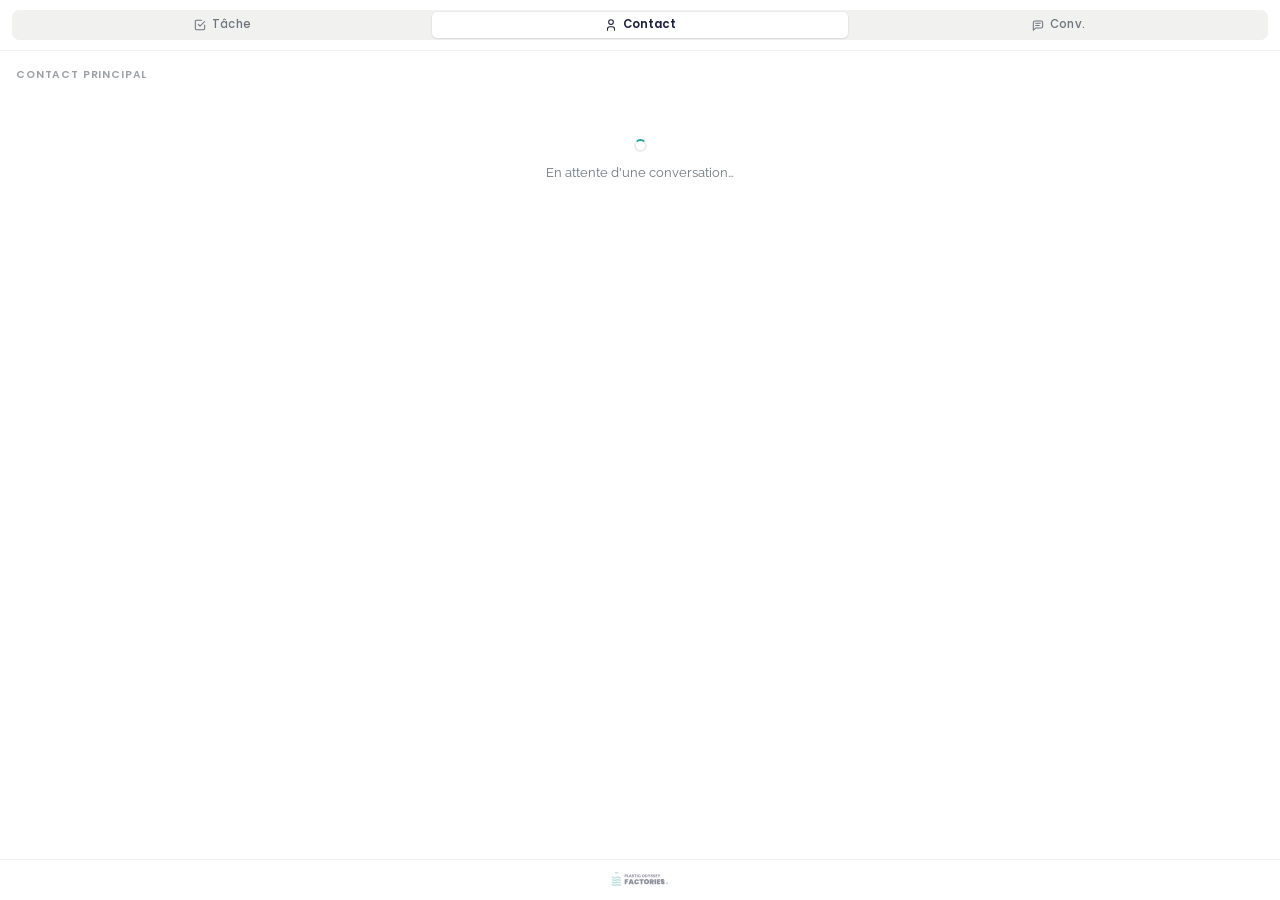
==== index.html @ ae437a15 "UX : dirty tracking, optimistic UI, checkmark visible sur actions 3 retours utilisateur traités :  1" ====
<!DOCTYPE html>
<html lang="fr">
<head>
  <meta charset="UTF-8">
  <meta name="viewport" content="width=device-width, initial-scale=1.0">
  <title>POF Sidebar — Notion / Missive</title>

  <!-- Fonts (POF DS) -->
  <link rel="preconnect" href="https://fonts.googleapis.com">
  <link rel="preconnect" href="https://fonts.gstatic.com" crossorigin>
  <link href="https://fonts.googleapis.com/css2?family=Poppins:wght@400;500;600;700&family=Raleway:wght@300;400;500;600;700&family=JetBrains+Mono:wght@400;500&display=swap" rel="stylesheet">

  <link rel="stylesheet" href="sidebar.css?v=8">
</head>
<body>

  <!-- ═══════════════════════════════════════════════ TABS -->
  <div class="tabs-wrap">
    <nav class="tabs" role="tablist">
      <button class="tab" data-pane="task" role="tab">
        <svg viewBox="0 0 24 24" fill="none" stroke="currentColor" stroke-linecap="round" stroke-linejoin="round" stroke-width="1.8"><path d="M9 11l3 3l8 -8"/><path d="M20 12v6a2 2 0 0 1 -2 2h-12a2 2 0 0 1 -2 -2v-12a2 2 0 0 1 2 -2h9"/></svg>
        Tâche
      </button>
      <button class="tab active" data-pane="contact" role="tab" aria-selected="true">
        <svg viewBox="0 0 24 24" fill="none" stroke="currentColor" stroke-linecap="round" stroke-linejoin="round" stroke-width="1.8"><path d="M8 7a4 4 0 1 0 8 0a4 4 0 0 0 -8 0"/><path d="M6 21v-2a4 4 0 0 1 4 -4h4a4 4 0 0 1 4 4v2"/></svg>
        Contact
      </button>
      <button class="tab" data-pane="conv" role="tab">
        <svg viewBox="0 0 24 24" fill="none" stroke="currentColor" stroke-linecap="round" stroke-linejoin="round" stroke-width="1.8"><path d="M4 21v-13a3 3 0 0 1 3 -3h10a3 3 0 0 1 3 3v6a3 3 0 0 1 -3 3h-9l-4 4"/><path d="M8 9h8"/><path d="M8 13h6"/></svg>
        Conv.
      </button>
    </nav>
  </div>

  <div class="scroll">

    <!-- ── TÂCHE ─────────────────────────────────── -->
    <section class="pane" id="pane-task" data-screen-label="Tâche">

      <div class="label">Actions rapides</div>
      <div class="quick-actions">

        <!-- Briefing podcast -->
        <button class="action-row-btn" data-action="brief-podcast">
          <span class="action-icon">
            <svg viewBox="0 0 24 24" fill="none" stroke="currentColor" stroke-linecap="round" stroke-linejoin="round" stroke-width="1.8"><path d="M9 2m0 3a3 3 0 0 1 3 -3h0a3 3 0 0 1 3 3v5a3 3 0 0 1 -3 3h0a3 3 0 0 1 -3 -3z"/><path d="M5 10a7 7 0 0 0 14 0"/><path d="M8 21l8 0"/><path d="M12 17l0 4"/></svg>
          </span>
          <span class="action-label">Briefing podcast</span>
          <span class="action-arrow">
            <svg viewBox="0 0 24 24" fill="none" stroke="currentColor" stroke-linecap="round" stroke-linejoin="round" stroke-width="1.8"><path d="M5 12l14 0"/><path d="M13 18l6 -6"/><path d="M13 6l6 6"/></svg>
          </span>
        </button>

        <!-- Ajouter à la veille -->
        <button class="action-row-btn" data-action="add-to-watch">
          <span class="action-icon">
            <svg viewBox="0 0 24 24" fill="none" stroke="currentColor" stroke-linecap="round" stroke-linejoin="round" stroke-width="1.8"><path d="M18.364 19.364a9 9 0 1 0 -12.728 0"/><path d="M15.536 16.536a5 5 0 1 0 -7.072 0"/><path d="M12 13m-1 0a1 1 0 1 0 2 0a1 1 0 1 0 -2 0"/></svg>
          </span>
          <span class="action-label">Ajouter à la veille</span>
          <span class="action-arrow">
            <svg viewBox="0 0 24 24" fill="none" stroke="currentColor" stroke-linecap="round" stroke-linejoin="round" stroke-width="1.8"><path d="M9 6l6 6l-6 6"/></svg>
          </span>
        </button>
        <div class="action-panel" id="watch-panel" hidden>
          <div class="panel-hint">Choisir une catégorie :</div>
          <div class="chips">
            <button class="chip" data-watch="concurrents">Concurrents</button>
            <button class="chip" data-watch="strategiques">Stratégiques</button>
            <button class="chip" data-watch="appels-a-projets">Appels à projets</button>
          </div>
        </div>

        <!-- Estimer l'opportunité -->
        <button class="action-row-btn" data-action="estimate-opp">
          <span class="action-icon">
            <svg viewBox="0 0 24 24" fill="none" stroke="currentColor" stroke-linecap="round" stroke-linejoin="round" stroke-width="1.8"><path d="M12 12m-9 0a9 9 0 1 0 18 0a9 9 0 1 0 -18 0"/><path d="M12 12m-5 0a5 5 0 1 0 10 0a5 5 0 1 0 -10 0"/><path d="M12 12m-1 0a1 1 0 1 0 2 0a1 1 0 1 0 -2 0"/></svg>
          </span>
          <span class="action-label">Estimer l'opportunité</span>
          <span class="action-arrow">
            <svg viewBox="0 0 24 24" fill="none" stroke="currentColor" stroke-linecap="round" stroke-linejoin="round" stroke-width="1.8"><path d="M5 12l14 0"/><path d="M13 18l6 -6"/><path d="M13 6l6 6"/></svg>
          </span>
        </button>

        <!-- Briefer une réponse -->
        <button class="action-row-btn" data-action="brief-reply">
          <span class="action-icon">
            <svg viewBox="0 0 24 24" fill="none" stroke="currentColor" stroke-linecap="round" stroke-linejoin="round" stroke-width="1.8"><path d="M7 7h-1a2 2 0 0 0 -2 2v9a2 2 0 0 0 2 2h9a2 2 0 0 0 2 -2v-1"/><path d="M20.385 6.585a2.1 2.1 0 0 0 -2.97 -2.97l-8.415 8.385v3h3l8.385 -8.415z"/><path d="M16 5l3 3"/></svg>
          </span>
          <span class="action-label">Briefer une réponse</span>
          <span class="action-arrow">
            <svg viewBox="0 0 24 24" fill="none" stroke="currentColor" stroke-linecap="round" stroke-linejoin="round" stroke-width="1.8"><path d="M9 6l6 6l-6 6"/></svg>
          </span>
        </button>
        <div class="action-panel" id="reply-panel" hidden>
          <div class="panel-hint">Instructions à transmettre à l'agent qui rédigera la réponse :</div>
          <textarea id="reply-instructions" rows="4" placeholder="Ex : remercier, demander l'accord pour un appel cette semaine, ne pas s'engager sur le ticket avant validation…"></textarea>
          <div class="save-bar">
            <button class="btn btn-ghost" type="button" onclick="document.querySelector('[data-action=brief-reply]').click()">Annuler</button>
            <button class="btn btn-primary" id="reply-submit" type="button">Lancer</button>
          </div>
        </div>

        <!-- Signer un NDA -->
        <button class="action-row-btn" data-action="sign-nda">
          <span class="action-icon">
            <svg viewBox="0 0 24 24" fill="none" stroke="currentColor" stroke-linecap="round" stroke-linejoin="round" stroke-width="1.8"><path d="M11.46 20.846a12 12 0 0 1 -7.96 -14.846a12 12 0 0 0 8.5 -3a12 12 0 0 0 8.5 3a12 12 0 0 1 -.09 7.06"/><path d="M15 19l2 2l4 -4"/></svg>
          </span>
          <span class="action-label">Signer un NDA</span>
          <span class="action-arrow">
            <svg viewBox="0 0 24 24" fill="none" stroke="currentColor" stroke-linecap="round" stroke-linejoin="round" stroke-width="1.8"><path d="M9 6l6 6l-6 6"/></svg>
          </span>
        </button>
        <form class="action-panel" id="nda-panel" hidden>
          <div class="panel-hint">Vérifier les champs pré-remplis avant envoi :</div>
          <div class="form-field">
            <label class="form-field-label">Signataire <span class="required-dot"></span></label>
            <input name="signataire" type="text" required>
          </div>
          <div class="form-field">
            <label class="form-field-label">Email <span class="required-dot"></span></label>
            <input name="email" type="email" required>
          </div>
          <div class="form-field">
            <label class="form-field-label">Société <span class="required-dot"></span></label>
            <input name="societe" type="text" required>
          </div>
          <div class="form-field">
            <label class="form-field-label">Date d'effet <span class="required-dot"></span></label>
            <input name="date" type="date" required>
          </div>
          <div class="field-error" hidden>
            <svg viewBox="0 0 24 24" fill="none" stroke="currentColor" stroke-linecap="round" stroke-linejoin="round"><path d="M12 9v4"/><path d="M10.363 3.591l-8.106 13.534a1.914 1.914 0 0 0 1.636 2.871h16.214a1.914 1.914 0 0 0 1.636 -2.87l-8.106 -13.536a1.914 1.914 0 0 0 -3.274 0z"/><path d="M12 16h.01"/></svg>
            Veuillez remplir tous les champs obligatoires.
          </div>
          <div class="save-bar">
            <button class="btn btn-ghost" type="button" onclick="document.querySelector('[data-action=sign-nda]').click()">Annuler</button>
            <button class="btn btn-primary" id="nda-submit" type="button">Envoyer le NDA</button>
          </div>
        </form>

      </div>

      <hr class="divider">

      <!-- Tâches liées (existantes) -->
      <div class="label">Tâches liées (<span id="task-count">0</span>)</div>
      <div class="task-list" id="task-list">
        <!-- populated by JS -->
      </div>

      <hr class="divider">

      <!-- Nouvelle tâche -->
      <div class="label">Nouvelle tâche</div>
      <div class="task-form" id="new-task-form">
        <div class="prefilled-hint">
          <svg viewBox="0 0 24 24" fill="none" stroke="currentColor" stroke-linecap="round" stroke-linejoin="round"><path d="M16 18a2 2 0 0 1 2 2a2 2 0 0 1 2 -2a2 2 0 0 1 -2 -2a2 2 0 0 1 -2 2zm0 -12a2 2 0 0 1 2 2a2 2 0 0 1 2 -2a2 2 0 0 1 -2 -2a2 2 0 0 1 -2 2zm-7 12a6 6 0 0 1 6 -6a6 6 0 0 1 -6 -6a6 6 0 0 1 -6 6a6 6 0 0 1 6 6z"/></svg>
          Pré-rempli depuis la conversation
        </div>

        <div class="form-field">
          <label class="form-field-label">Nom</label>
          <input name="name" type="text" id="task-name" placeholder="Action courte, ex : Répondre à X sur Y">
        </div>

        <div class="form-field">
          <label class="form-field-label">Description</label>
          <textarea id="task-desc" rows="3" placeholder="Contexte + recommandation tactique"></textarea>
        </div>

        <div class="form-row">
          <div class="form-field">
            <label class="form-field-label">Deadline</label>
            <input name="deadline" type="date" id="task-deadline">
          </div>
          <div class="form-field">
            <label class="form-field-label">Priorité</label>
            <div class="segmented prio" id="task-prio">
              <button type="button" class="seg p0" data-val="P0">P0</button>
              <button type="button" class="seg p1 selected" data-val="P1">P1</button>
              <button type="button" class="seg p2" data-val="P2">P2</button>
              <button type="button" class="seg p3" data-val="P3">P3</button>
            </div>
          </div>
        </div>

        <div class="form-field">
          <label class="form-field-label">Assignation</label>
          <div class="segmented" id="task-assignee">
            <button type="button" class="seg selected" data-val="ai">
              <svg viewBox="0 0 24 24" fill="none" stroke="currentColor" stroke-linecap="round" stroke-linejoin="round"><path d="M6 5h12a2 2 0 0 1 2 2v10a2 2 0 0 1 -2 2h-12a2 2 0 0 1 -2 -2v-10a2 2 0 0 1 2 -2z"/><path d="M9 16c1 .667 2 1 3 1s2 -.333 3 -1"/><path d="M9 7l-1 -4"/><path d="M15 7l1 -4"/><circle cx="9" cy="11" r=".5" fill="currentColor"/><circle cx="15" cy="11" r=".5" fill="currentColor"/></svg>
              IA
            </button>
            <button type="button" class="seg" data-val="human">
              <svg viewBox="0 0 24 24" fill="none" stroke="currentColor" stroke-linecap="round" stroke-linejoin="round"><circle cx="12" cy="7" r="4"/><path d="M6 21v-2a4 4 0 0 1 4 -4h4a4 4 0 0 1 4 4v2"/></svg>
              Humain
            </button>
          </div>
        </div>

        <button class="btn btn-primary btn-block" id="task-create" type="button" style="margin-top:4px;">
          <svg viewBox="0 0 24 24" fill="none" stroke="currentColor" stroke-linecap="round" stroke-linejoin="round" stroke-width="1.8" style="width:13px;height:13px"><path d="M12 5l0 14"/><path d="M5 12l14 0"/></svg>
          Créer la tâche
        </button>
      </div>
    </section>

    <!-- ── CONTACT ───────────────────────────────── -->
    <section class="pane active" id="pane-contact" data-screen-label="Contact">
      <div class="label">Contact principal</div>
      <div id="main-contact">
        <div class="waiting">
          <div class="spinner"></div>
          <div class="msg">En attente d'une conversation…</div>
        </div>
      </div>

      <div id="others-section" style="display:none">
        <hr class="divider">
        <div class="label">Autres participants</div>
        <div id="others-list"></div>
      </div>
    </section>

    <!-- ── CONVERSATION ──────────────────────────── -->
    <section class="pane" id="pane-conv" data-screen-label="Conversation">
      <div class="label">Instructions conversation</div>
      <p class="intro">
        Ces instructions sont accessibles par les agents de traitement pour contextualiser leurs actions sur cette conversation.
      </p>
      <textarea id="conv-textarea" rows="6" placeholder="Ex : Marc est en négociation avancée. Rester factuel, pas d'engagement tarifaire sans validation Benoît…"></textarea>
      <div class="save-bar">
        <button class="btn btn-ghost" onclick="resetConv()">Annuler</button>
        <button class="btn btn-primary" id="conv-save-btn" onclick="saveConv()">Sauvegarder</button>
      </div>

      <hr class="divider" style="margin-top:24px">
      <div class="label">
        <svg style="width:11px;height:11px;vertical-align:-1px;margin-right:2px" viewBox="0 0 24 24" fill="none" stroke="currentColor" stroke-linecap="round" stroke-linejoin="round" stroke-width="2"><path d="M5 9l14 0"/><path d="M5 15l14 0"/><path d="M11 4l-4 16"/><path d="M17 4l-4 16"/></svg>
        Missive conversation ID
      </div>
      <div class="conv-id" id="conv-missive-id">—</div>
    </section>

  </div><!-- /scroll -->

  <!-- ═══════════════════════════════════════════════ FOOTER -->
  <footer class="sb-footer" title="Plastic Odyssey Factories">
    <img src="assets/pof-logo-color.svg" alt="Plastic Odyssey Factories" class="footer-logo">
  </footer>

  <!-- ═══════════════════════════════════ MOCK (preview only) ═══ -->
  <!-- Mock activates ONLY when ?preview=1 is in the URL. En prod Missive,
       la SDK script tag ci-dessous charge synchroniquement et fournit window.Missive. -->
  <script>
    if (location.search.indexOf('preview=1') !== -1) {
      window.__POF_MOCK = true;
      window.__POF_DEMO_STATE = 'found'; // 'found' | 'folk' | 'missing' | 'loading' | 'empty'

      // Mock Missive SDK
      window.Missive = {
        on(evt, cb) { window.__POF_MISSIVE_CB = cb; }
      };

      const FIXTURES = {
        main: { name: 'Marc Castagnet', email: 'marc.castagnet@icservices.com.hk' },
        others: [
          { name: 'Esther Wong',     email: 'esther.wong@icservices.com.hk' },
          { name: 'Thibault Kheres', email: 'thibault.kheres@plasticodyssey.org' },
          { name: 'Benoit Blancher', email: 'benoit@plasticodyssey.org' },
        ],
      };

      window.__pofMock = function(action, args) {
        const state = window.__POF_DEMO_STATE;
        const main  = FIXTURES.main;

        return new Promise(resolve => {
          const delay = action.startsWith('lookup') ? 700 : 300;
          setTimeout(() => {
            if (action === 'lookup_person') {
              if (state === 'found' && args.email === main.email) {
                return resolve({
                  found: true,
                  name: main.name,
                  email: main.email,
                  notion_page_id: '4f8a2c1e9b3d4a7e8c5f6b9a2d1e0c4b',
                  notion_page_url: 'https://notion.so/4f8a2c1e9b3d4a7e8c5f6b9a2d1e0c4b',
                  person_instructions: 'Negotiation in progress on ICS investment (100K€). Reply factually, no pricing commitment without Benoît\'s green light. Marc is direct — keep replies short.'
                });
              }
              // Random others: ~50% found
              if (args.email !== main.email) {
                const hit = ['thibault.kheres@plasticodyssey.org', 'benoit@plasticodyssey.org'].includes(args.email);
                return resolve(hit
                  ? { found: true, name: args.name, email: args.email, notion_page_id: 'aaa111bbb222ccc333' }
                  : { found: false });
              }
              return resolve({ found: false });
            }
            if (action === 'lookup_folk') {
              if (state === 'folk')    return resolve({ found: true });
              if (state === 'missing') return resolve({ found: false });
              return resolve({ found: false });
            }
            if (action === 'lookup_conv') {
              return resolve({
                instructions: 'Toujours répondre à Thibault en copie. Marc préfère le français.',
                notion_page_id: 'conv-page-id'
              });
            }
            if (action === 'upsert_conv')                 return resolve({ success: true, notion_page_id: 'conv-page-id' });
            if (action === 'update_person_instructions')  return resolve({ success: true });
            if (action === 'create_person') return resolve({
              success: true,
              notion_page_id: 'newly000created111page222',
              notion_page_url: 'https://notion.so/newly000created111page222',
            });
            // Task actions
            if (action === 'brief_podcast')        return resolve({ success: true });
            if (action === 'add_to_watch')         return resolve({ success: true });
            if (action === 'estimate_opportunity') return resolve({ success: true });
            if (action === 'brief_reply')          return resolve({ success: true });
            if (action === 'send_nda')             return resolve({ success: true });
            if (action === 'enrich_contact')       return resolve({ success: true });
            // Task backlog
            if (action === 'list_tasks') {
              return resolve({
                tasks: [
                  {
                    id: 't1',
                    name: 'Envoyer term-sheet ICS révisé',
                    prio: 'P1',
                    assignee: 'human',
                    deadline: '2026-05-18',
                    done: false,
                    notion_url: 'https://notion.so/task-t1',
                  },
                  {
                    id: 't2',
                    name: 'Confirmer disponibilité Benoît pour call mercredi',
                    prio: 'P2',
                    assignee: 'ai',
                    deadline: '2026-05-15',
                    done: true,
                    notion_url: 'https://notion.so/task-t2',
                  },
                ]
              });
            }
            if (action === 'create_task') {
              return resolve({
                success: true,
                task: {
                  id: 't' + Date.now(),
                  name: args.name,
                  prio: args.prio,
                  assignee: args.assignee,
                  deadline: args.deadline,
                  done: false,
                  notion_url: 'https://notion.so/task-' + Date.now(),
                }
              });
            }
            if (action === 'toggle_task') return resolve({ success: true });
            resolve({});
          }, delay);
        });
      };

      // Trigger conversation event after boot
      window.addEventListener('DOMContentLoaded', () => {
        setTimeout(() => {
          if (!window.__POF_MISSIVE_CB) return;
          const state = window.__POF_DEMO_STATE;
          if (state === 'empty') {
            window.__POF_MISSIVE_CB('conv-empty-001', { conversation: { messages: [{}] } });
          } else if (state === 'loading') {
            // do nothing -> stays in 'En attente…'
          } else {
            window.__POF_MISSIVE_CB('conv-demo-001', {
              conversation: {
                latest_message: {
                  from_field: FIXTURES.main,
                  to_fields:  [FIXTURES.others[0]],
                  cc_fields:  [FIXTURES.others[1], FIXTURES.others[2]],
                }
              }
            });
          }
        }, 50);
      });
    }
  </script>

  <!-- Missive SDK (prod). URL officielle integrations.missiveapp.com (l'URL
       missiveapp.com/open/sidebar-sdk/2.0/sdk.js du handoff redirige vers
       learn.missiveapp.com qui renvoie 404 — la SDK ne se chargeait pas). -->
  <script src="https://integrations.missiveapp.com/missive.js"></script>

  <!-- Si on est en mode preview, ré-applique le mock après la SDK -->
  <script>
    if (window.__POF_MOCK) {
      window.Missive = { on(evt, cb) { window.__POF_MISSIVE_CB = cb; } };
    }
  </script>

  <!-- Sidebar logic -->
  <script src="sidebar.js?v=13"></script>

</body>
</html>
---- sidebar.css ----
/* ============================================================
   POF Sidebar — visual layer
   Coherent with Missive (compact), Notion (clean),
   and POF Design System (Poppins/Raleway, navy/teal, 8px grid).
   ============================================================ */

:root {
  /* POF tokens (subset, scoped to sidebar) */
  --pof-navy:          #1C1F3B;
  --pof-teal:          #80C7C2;
  --pof-teal-dark:     #2BA595;
  --pof-teal-deep:     #09414A;
  --pof-coral:         #E8546C;
  --pof-steel:         #435D74;
  --pof-light-steel:   #5F7D95;
  --pof-white:         #FFFFFF;
  --pof-body-text:     #3C3C3C;
  --pof-neutral-light: #F9FCFF;
  --pof-neutral-mid:   #EAEBED;
  --pof-gray-400:      #CED4DA;
  --pof-gray-600:      #6C757D;
  --pof-success:       #28A745;
  --pof-warning:       #E5A100;
  --pof-error:         #DC3545;

  /* Semantic */
  --bg:           var(--pof-white);
  --bg-soft:      var(--pof-neutral-light);
  --bg-tinted:    #F1F6F8;
  --border:       var(--pof-neutral-mid);
  --border-soft:  #F0F1F3;
  --text:         var(--pof-navy);
  --text-body:    var(--pof-body-text);
  --text-muted:   var(--pof-gray-600);
  --text-xmuted:  #9AA0A6;
  --focus:        var(--pof-teal-dark);

  /* Radii (POF) */
  --r-sm: 4px;
  --r-md: 8px;
  --r-pill: 100px;

  /* Sizing */
  --tab-h: 44px;
}

* , *::before, *::after { box-sizing: border-box; margin: 0; padding: 0; }

html, body { height: 100%; }

body {
  font-family: "Raleway", -apple-system, BlinkMacSystemFont, "Segoe UI", sans-serif;
  font-size: 13px;
  line-height: 1.5;
  color: var(--text-body);
  background: var(--bg);
  -webkit-font-smoothing: antialiased;
  overflow-x: hidden;
  display: flex;
  flex-direction: column;
}

button { font-family: inherit; }

/* ── TABS (segmented control, Notion-style) ────────────── */
.tabs-wrap {
  position: sticky;
  top: 0;
  z-index: 10;
  background: var(--bg);
  padding: 10px 12px;
  flex-shrink: 0;
  border-bottom: 1px solid var(--border-soft);
}

.tabs {
  display: flex;
  background: #F1F1EF;
  border-radius: 7px;
  padding: 2px;
  gap: 2px;
}

.tab {
  flex: 1;
  display: inline-flex;
  align-items: center;
  justify-content: center;
  gap: 5px;
  padding: 6px 8px;
  border-radius: 5px;
  border: none;
  background: transparent;
  font-family: "Poppins", sans-serif;
  font-size: 11.5px;
  font-weight: 500;
  color: var(--text-muted);
  cursor: pointer;
  user-select: none;
  letter-spacing: 0.01em;
  transition: background .15s, color .15s, box-shadow .15s;
  line-height: 1;
}

.tab svg {
  width: 14px;
  height: 14px;
  stroke-width: 1.8;
  flex-shrink: 0;
}

.tab:hover { color: var(--text); }

.tab.active {
  background: var(--bg);
  color: var(--text);
  font-weight: 600;
  box-shadow:
    0 0 0 0.5px rgba(15, 15, 15, 0.05),
    0 1px 2px rgba(15, 15, 15, 0.08);
}

/* ── PANES ──────────────────────────────────────────────── */
.scroll { overflow-y: auto; flex: 1; min-height: 0; }
.pane   { display: none; padding: 16px 14px 24px; }
.pane.active { display: block; }

/* ── FOOTER (POF logo) ─────────────────────────────────── */
.sb-footer {
  flex-shrink: 0;
  display: flex;
  align-items: center;
  justify-content: center;
  gap: 8px;
  padding: 12px 14px 14px;
  border-top: 1px solid var(--border-soft);
  background: var(--bg);
}

.sb-footer .footer-logo {
  height: 14px;
  width: auto;
  opacity: 0.5;
  transition: opacity .15s;
}
.sb-footer:hover .footer-logo { opacity: 0.85; }

.sb-footer .footer-meta {
  font-family: "Poppins", sans-serif;
  font-size: 9.5px;
  font-weight: 500;
  letter-spacing: 0.08em;
  text-transform: uppercase;
  color: var(--text-xmuted);
}

/* ── SECTION LABEL (Notion-style small caps) ───────────── */
.label {
  font-family: "Poppins", sans-serif;
  font-size: 10.5px;
  font-weight: 600;
  text-transform: uppercase;
  letter-spacing: 0.08em;
  color: var(--text-xmuted);
  margin: 0 0 8px 2px;
}

.divider {
  border: none;
  border-top: 1px solid var(--border);
  margin: 16px 0;
}

/* ── CARD ───────────────────────────────────────────────── */
.card {
  background: var(--bg-soft);
  border: 1px solid var(--border-soft);
  border-radius: var(--r-md);
  padding: 12px;
}

.card + .card { margin-top: 8px; }

/* ── PERSON HEADER ─────────────────────────────────────── */
.person-header { display: flex; align-items: center; gap: 10px; }

.avatar {
  width: 36px; height: 36px;
  border-radius: 50%;
  background: var(--pof-navy);
  color: var(--pof-white);
  font-family: "Poppins", sans-serif;
  font-size: 12.5px;
  font-weight: 600;
  display: inline-flex; align-items: center; justify-content: center;
  flex-shrink: 0;
  letter-spacing: 0.02em;
}

.person-meta { flex: 1; min-width: 0; }

.person-name {
  font-family: "Poppins", sans-serif;
  font-weight: 600;
  font-size: 13.5px;
  color: var(--text);
  white-space: nowrap; overflow: hidden; text-overflow: ellipsis;
  line-height: 1.3;
}

.person-email {
  font-size: 11.5px;
  color: var(--text-muted);
  white-space: nowrap; overflow: hidden; text-overflow: ellipsis;
  line-height: 1.4;
  margin-top: 1px;
}

/* ── BADGE (Notion-style pill) ─────────────────────────── */
.badge {
  display: inline-flex;
  align-items: center;
  gap: 4px;
  padding: 2px 8px 2px 6px;
  border-radius: var(--r-pill);
  font-family: "Poppins", sans-serif;
  font-size: 10.5px;
  font-weight: 500;
  white-space: nowrap;
  flex-shrink: 0;
  line-height: 1.4;
  letter-spacing: 0.01em;
}

.badge svg { width: 11px; height: 11px; stroke-width: 2.2; }

.badge-found {
  background: #E6F4F2;
  color: var(--pof-teal-deep);
}
.badge-folk {
  background: #FFF4DC;
  color: #8A6300;
}
.badge-missing {
  background: #FCE6EA;
  color: #A02333;
}
.badge-loading {
  background: var(--pof-neutral-mid);
  color: var(--text-muted);
}

/* Badge as a clickable link (e.g. "Notion ↗") */
a.badge {
  text-decoration: none;
  cursor: pointer;
  transition: background .12s, color .12s;
}
a.badge:hover { filter: brightness(0.96); }
.badge-arrow {
  width: 11px; height: 11px;
  margin-left: 1px;
  margin-right: -2px;
  opacity: 0.7;
  transition: transform .15s, opacity .15s;
}
a.badge:hover .badge-arrow { transform: translate(1px, -1px); opacity: 1; }

/* ── BUTTONS ───────────────────────────────────────────── */
.btn {
  display: inline-flex; align-items: center; gap: 6px;
  padding: 6px 12px;
  border-radius: var(--r-sm);
  font-family: "Poppins", sans-serif;
  font-size: 12px;
  font-weight: 500;
  cursor: pointer;
  border: 1px solid transparent;
  transition: background .15s, border-color .15s, color .15s;
  text-decoration: none;
  line-height: 1.4;
  white-space: nowrap;
}
.btn svg { width: 13px; height: 13px; stroke-width: 1.8; }
.btn:disabled { opacity: .5; cursor: not-allowed; }

.btn-primary {
  background: var(--pof-navy);
  color: var(--pof-white);
  border-color: var(--pof-navy);
}
.btn-primary:hover:not(:disabled) { background: #2A2E55; }

.btn-outline {
  background: var(--bg);
  color: var(--text);
  border-color: var(--border);
}
.btn-outline:hover:not(:disabled) { border-color: var(--pof-gray-400); background: var(--bg-soft); }

.btn-ghost {
  background: transparent;
  color: var(--text-muted);
  padding: 6px 10px;
}
.btn-ghost:hover { background: var(--bg-soft); color: var(--text); }

.btn-block { width: 100%; justify-content: center; }

/* ── TEXTAREA ──────────────────────────────────────────── */
textarea {
  width: 100%;
  border: 1px solid var(--border);
  border-radius: var(--r-md);
  padding: 10px 12px;
  font-family: "Raleway", sans-serif;
  font-size: 12.5px;
  color: var(--text-body);
  background: var(--bg);
  resize: vertical;
  min-height: 80px;
  line-height: 1.55;
  transition: border-color .15s, box-shadow .15s;
}
textarea:focus {
  outline: none;
  border-color: var(--focus);
  box-shadow: 0 0 0 3px rgba(43,165,149,.15);
}
textarea::placeholder { color: var(--text-xmuted); }

/* ── SAVE BAR ──────────────────────────────────────────── */
.save-bar {
  display: flex;
  justify-content: flex-end;
  align-items: center;
  gap: 4px;
  margin-top: 8px;
}

/* ── FIELD LABEL ───────────────────────────────────────── */
.field-label {
  font-family: "Poppins", sans-serif;
  font-size: 11px;
  font-weight: 600;
  color: var(--text-muted);
  margin-bottom: 6px;
  display: inline-flex;
  align-items: center;
  gap: 5px;
  text-transform: uppercase;
  letter-spacing: 0.06em;
}
.field-label svg { width: 12px; height: 12px; stroke-width: 1.9; }

/* ── PARTICIPANT ROW ───────────────────────────────────── */
.participant {
  display: flex; align-items: center; gap: 10px;
  padding: 8px 8px;
  border-radius: var(--r-sm);
  cursor: pointer;
  transition: background .12s;
}
.participant:hover { background: var(--bg-soft); }

.p-avatar {
  width: 26px; height: 26px;
  border-radius: 50%;
  background: var(--pof-neutral-mid);
  color: var(--pof-steel);
  font-family: "Poppins", sans-serif;
  font-size: 10.5px;
  font-weight: 600;
  display: inline-flex; align-items: center; justify-content: center;
  flex-shrink: 0;
  position: relative;
}

.p-status {
  position: absolute;
  bottom: -2px; right: -2px;
  width: 11px; height: 11px;
  border-radius: 50%;
  background: var(--pof-gray-400);
  border: 2px solid var(--bg);
}
.p-status.found   { background: var(--pof-teal-dark); }
.p-status.missing { background: var(--pof-gray-400); }

.p-info { flex: 1; min-width: 0; }
.p-name {
  font-size: 12.5px;
  font-weight: 500;
  color: var(--text);
  white-space: nowrap; overflow: hidden; text-overflow: ellipsis;
  line-height: 1.3;
}
.p-email {
  font-size: 11px;
  color: var(--text-muted);
  white-space: nowrap; overflow: hidden; text-overflow: ellipsis;
}

.p-arrow {
  color: var(--text-xmuted);
  flex-shrink: 0;
  opacity: 0;
  transition: opacity .12s, transform .12s;
}
.participant:hover .p-arrow { opacity: 1; transform: translateX(2px); }
.p-arrow svg { width: 14px; height: 14px; stroke-width: 1.8; }

/* ── SPINNER / SKELETON ────────────────────────────────── */
.spinner {
  width: 13px; height: 13px;
  border-radius: 50%;
  border: 2px solid var(--border);
  border-top-color: var(--pof-teal-dark);
  animation: spin .65s linear infinite;
  flex-shrink: 0;
}
@keyframes spin { to { transform: rotate(360deg); } }

/* ── EMPTY / WAITING ───────────────────────────────────── */
.waiting {
  display: flex; flex-direction: column; align-items: center;
  gap: 12px;
  padding: 48px 16px;
  color: var(--text-muted);
  text-align: center;
}
.waiting svg { width: 28px; height: 28px; stroke-width: 1.4; color: var(--text-xmuted); }
.waiting .msg { font-size: 12.5px; max-width: 220px; line-height: 1.5; }

/* ── INLINE SEARCH STATUS ──────────────────────────────── */
.search-status {
  display: flex; align-items: center; gap: 8px;
  font-size: 11.5px;
  color: var(--text-muted);
  margin-top: 10px;
  padding: 0 2px;
}

/* ── CONV ID ───────────────────────────────────────────── */
.conv-id {
  font-family: "JetBrains Mono", ui-monospace, monospace;
  font-size: 10.5px;
  color: var(--text-xmuted);
  word-break: break-all;
  padding: 8px 10px;
  background: var(--bg-soft);
  border-radius: var(--r-sm);
  border: 1px solid var(--border-soft);
}

/* ── INTRO TEXT ────────────────────────────────────────── */
.intro {
  font-size: 12px;
  color: var(--text-muted);
  margin-bottom: 12px;
  line-height: 1.55;
}

/* ── ACTION ROW ────────────────────────────────────────── */
.action-row {
  display: flex;
  gap: 6px;
  flex-wrap: wrap;
  margin-top: 10px;
}

/* ── FADE IN (transform-only, opacity stays 1 so html-to-image
   captures the card even if the animation hasn't progressed) ── */
@keyframes fadeUp {
  from { transform: translateY(4px); }
  to   { transform: translateY(0); }
}
.fade-up { animation: fadeUp .2s ease forwards; }
@media (prefers-reduced-motion: reduce) {
  .fade-up { animation: none; }
}

/* ── INLINE NOTION/FOLK LOGO ───────────────────────────── */
.logo-inline { width: 12px; height: 12px; flex-shrink: 0; }

/* ── QUICK ACTIONS (Task pane) ─────────────────────────── */
.quick-actions { display: flex; flex-direction: column; gap: 4px; }

.action-row-btn {
  display: flex; align-items: center; gap: 10px;
  width: 100%;
  padding: 9px 10px 9px 12px;
  background: var(--bg);
  border: 1px solid var(--border);
  border-radius: var(--r-md);
  font-family: "Poppins", sans-serif;
  font-size: 12.5px;
  font-weight: 500;
  color: var(--text);
  text-align: left;
  cursor: pointer;
  transition: background .12s, border-color .12s, box-shadow .12s;
  line-height: 1.3;
}
.action-row-btn:hover {
  background: var(--bg-soft);
  border-color: var(--pof-gray-400);
}
.action-row-btn:active { transform: translateY(0.5px); }

.action-icon {
  width: 24px; height: 24px;
  display: inline-flex; align-items: center; justify-content: center;
  color: var(--pof-teal-dark);
  flex-shrink: 0;
  border-radius: 6px;
  background: #E6F4F2;
}
.action-icon svg { width: 14px; height: 14px; stroke-width: 1.8; }

.action-label { flex: 1; min-width: 0; }
.action-arrow {
  color: var(--text-xmuted);
  flex-shrink: 0;
  transition: transform .15s;
  display: inline-flex;
}
.action-arrow svg { width: 14px; height: 14px; stroke-width: 1.8; }
.action-row-btn.open .action-arrow { transform: rotate(90deg); color: var(--text); }

/* Inline expansion panel anchored to the action above */
.action-panel {
  background: var(--bg-soft);
  border: 1px solid var(--border);
  border-top: none;
  border-radius: 0 0 var(--r-md) var(--r-md);
  padding: 12px;
  margin-top: -7px;
  margin-bottom: 4px;
  position: relative;
  animation: slideDown .18s ease;
}
.action-panel .panel-hint {
  font-size: 11.5px;
  color: var(--text-muted);
  margin-bottom: 8px;
  line-height: 1.5;
}
.action-row-btn.open {
  border-bottom-left-radius: 0;
  border-bottom-right-radius: 0;
  border-bottom-color: transparent;
  background: var(--bg-soft);
}

@keyframes slideDown {
  from { opacity: 0; transform: translateY(-4px); }
  to   { opacity: 1; transform: translateY(0); }
}

/* ── CHIPS (selectable categories) ─────────────────────── */
.chips { display: flex; flex-wrap: wrap; gap: 6px; }

.chip {
  display: inline-flex;
  align-items: center;
  gap: 4px;
  padding: 5px 10px;
  background: var(--bg);
  border: 1px solid var(--border);
  border-radius: var(--r-pill);
  font-family: "Poppins", sans-serif;
  font-size: 11.5px;
  font-weight: 500;
  color: var(--text);
  cursor: pointer;
  transition: all .12s;
  white-space: nowrap;
}
.chip:hover {
  border-color: var(--pof-teal-dark);
  color: var(--pof-teal-deep);
  background: #F1F8F7;
}
.chip.selected {
  background: var(--pof-navy);
  color: var(--pof-white);
  border-color: var(--pof-navy);
}
.chip svg { width: 11px; height: 11px; stroke-width: 2.2; }

/* ── FORM FIELDS ───────────────────────────────────────── */
.form-field {
  display: flex; flex-direction: column; gap: 4px;
  margin-bottom: 10px;
}
.form-field:last-of-type { margin-bottom: 4px; }

.form-field-label {
  font-family: "Poppins", sans-serif;
  font-size: 10.5px;
  font-weight: 600;
  text-transform: uppercase;
  letter-spacing: 0.06em;
  color: var(--text-muted);
  display: inline-flex;
  align-items: center;
  gap: 4px;
}
.required-dot {
  display: inline-block;
  width: 4px; height: 4px;
  border-radius: 50%;
  background: var(--pof-coral);
}

.form-field input {
  width: 100%;
  padding: 7px 10px;
  border: 1px solid var(--border);
  border-radius: var(--r-sm);
  font-family: "Raleway", sans-serif;
  font-size: 12.5px;
  color: var(--text-body);
  background: var(--bg);
  transition: border-color .15s, box-shadow .15s;
}
.form-field input:focus {
  outline: none;
  border-color: var(--focus);
  box-shadow: 0 0 0 3px rgba(43,165,149,.15);
}
.form-field input.invalid {
  border-color: var(--pof-error);
  box-shadow: 0 0 0 3px rgba(220,53,69,.12);
}

.field-error {
  font-size: 11px;
  color: var(--pof-error);
  display: inline-flex;
  align-items: center;
  gap: 4px;
  margin-top: 6px;
}
.field-error svg { width: 12px; height: 12px; stroke-width: 1.8; }

/* ── TOAST (action feedback) ───────────────────────────── */
.toast {
  position: fixed;
  bottom: 60px; left: 50%; transform: translateX(-50%) translateY(8px);
  background: var(--pof-navy);
  color: var(--pof-white);
  padding: 8px 14px;
  border-radius: var(--r-pill);
  font-family: "Poppins", sans-serif;
  font-size: 11.5px;
  font-weight: 500;
  display: inline-flex; align-items: center; gap: 6px;
  z-index: 50;
  opacity: 0;
  transition: opacity .2s, transform .2s;
  pointer-events: none;
  box-shadow: 0 6px 20px rgba(0,0,0,.18);
  white-space: nowrap;
}
.toast.show { opacity: 1; transform: translateX(-50%) translateY(0); }
.toast svg { width: 13px; height: 13px; stroke-width: 2; }
.toast-success svg { color: var(--pof-teal); }

/* ── TASK LIST ─────────────────────────────────────────── */
.task-list { display: flex; flex-direction: column; gap: 4px; }

.task-item {
  display: flex;
  align-items: flex-start;
  gap: 10px;
  padding: 10px 10px 10px 8px;
  background: var(--bg);
  border: 1px solid var(--border);
  border-radius: var(--r-md);
  transition: border-color .12s, background .12s;
}
.task-item:hover { border-color: var(--pof-gray-400); }
.task-item.done { opacity: 0.55; }
.task-item.done .task-name { text-decoration: line-through; }

.task-check {
  width: 20px; height: 20px;
  flex-shrink: 0;
  border-radius: 50%;
  border: 1.5px solid var(--pof-gray-400);
  background: var(--bg);
  cursor: pointer;
  padding: 0;
  margin-top: 0;
  display: inline-flex; align-items: center; justify-content: center;
  color: transparent;
  transition: all .15s;
}
.task-check:hover {
  border-color: var(--pof-teal-dark);
  background: #F1F8F7;
  color: var(--pof-teal-dark);
}
.task-check svg { width: 12px; height: 12px; stroke-width: 2.5; }
.task-item.done .task-check {
  background: var(--pof-teal-dark);
  border-color: var(--pof-teal-dark);
  color: var(--pof-white);
}

.task-info { flex: 1; min-width: 0; }
.task-name {
  font-family: "Poppins", sans-serif;
  font-size: 12.5px;
  font-weight: 500;
  color: var(--text);
  line-height: 1.35;
  margin-bottom: 4px;
  display: block;
  word-wrap: break-word;
}
.task-meta {
  display: inline-flex;
  flex-wrap: wrap;
  align-items: center;
  gap: 6px;
  font-size: 10.5px;
  color: var(--text-muted);
  font-family: "Poppins", sans-serif;
  font-weight: 500;
}
.task-meta .meta-item {
  display: inline-flex;
  align-items: center;
  gap: 3px;
  white-space: nowrap;
}
.task-meta svg { width: 11px; height: 11px; stroke-width: 1.9; }
.task-meta .meta-item.overdue { color: var(--pof-error); }

.task-prio {
  display: inline-flex;
  align-items: center;
  padding: 1px 6px;
  border-radius: var(--r-pill);
  font-family: "Poppins", sans-serif;
  font-size: 9.5px;
  font-weight: 600;
  letter-spacing: 0.04em;
  line-height: 1.5;
}
.task-prio.p0 { background: #FCE6EA; color: #A02333; }
.task-prio.p1 { background: #FFF4DC; color: #8A6300; }
.task-prio.p2 { background: #E6F4F2; color: var(--pof-teal-deep); }
.task-prio.p3 { background: var(--pof-neutral-mid); color: var(--text-muted); }

.task-arrow {
  flex-shrink: 0;
  color: var(--text-xmuted);
  width: 22px; height: 22px;
  display: inline-flex; align-items: center; justify-content: center;
  border-radius: 4px;
  transition: background .12s, color .12s;
  text-decoration: none;
}
.task-arrow:hover { background: var(--bg-soft); color: var(--text); }
.task-arrow svg { width: 13px; height: 13px; stroke-width: 1.8; }

/* ── NEW TASK FORM ─────────────────────────────────────── */
.task-form {
  background: var(--bg-soft);
  border: 1px solid var(--border-soft);
  border-radius: var(--r-md);
  padding: 12px;
}
.task-form .form-field input,
.task-form .form-field textarea {
  background: var(--bg);
}
.task-form textarea { min-height: 56px; }

.form-row {
  display: grid;
  grid-template-columns: 1fr 1fr;
  gap: 10px;
}

/* ── SEGMENTED (priority / assignee chips) ─────────────── */
.segmented {
  display: flex;
  background: var(--pof-neutral-mid);
  border-radius: 6px;
  padding: 2px;
  gap: 1px;
}
.segmented .seg {
  flex: 1;
  padding: 5px 6px;
  background: transparent;
  border: none;
  font-family: "Poppins", sans-serif;
  font-size: 11px;
  font-weight: 500;
  color: var(--text-muted);
  cursor: pointer;
  border-radius: 4px;
  transition: background .12s, color .12s, box-shadow .12s;
  display: inline-flex; align-items: center; justify-content: center;
  gap: 4px;
  white-space: nowrap;
  line-height: 1.3;
}
.segmented .seg svg { width: 11px; height: 11px; stroke-width: 1.9; }
.segmented .seg:hover { color: var(--text); }
.segmented .seg.selected {
  background: var(--bg);
  color: var(--text);
  font-weight: 600;
  box-shadow:
    0 0 0 0.5px rgba(15,15,15,0.05),
    0 1px 2px rgba(15,15,15,0.08);
}
.segmented.prio .seg.selected.p0 { color: #A02333; }
.segmented.prio .seg.selected.p1 { color: #8A6300; }
.segmented.prio .seg.selected.p2 { color: var(--pof-teal-deep); }
.segmented.prio .seg.selected.p3 { color: var(--text); }

/* ── PRE-FILLED HINT ──────────────────────────────────── */
.prefilled-hint {
  display: inline-flex;
  align-items: center;
  gap: 5px;
  font-family: "Poppins", sans-serif;
  font-size: 10.5px;
  font-weight: 500;
  color: var(--pof-teal-dark);
  background: #E6F4F2;
  padding: 4px 8px;
  border-radius: var(--r-pill);
  margin-bottom: 10px;
}
.prefilled-hint svg { width: 11px; height: 11px; stroke-width: 1.9; }
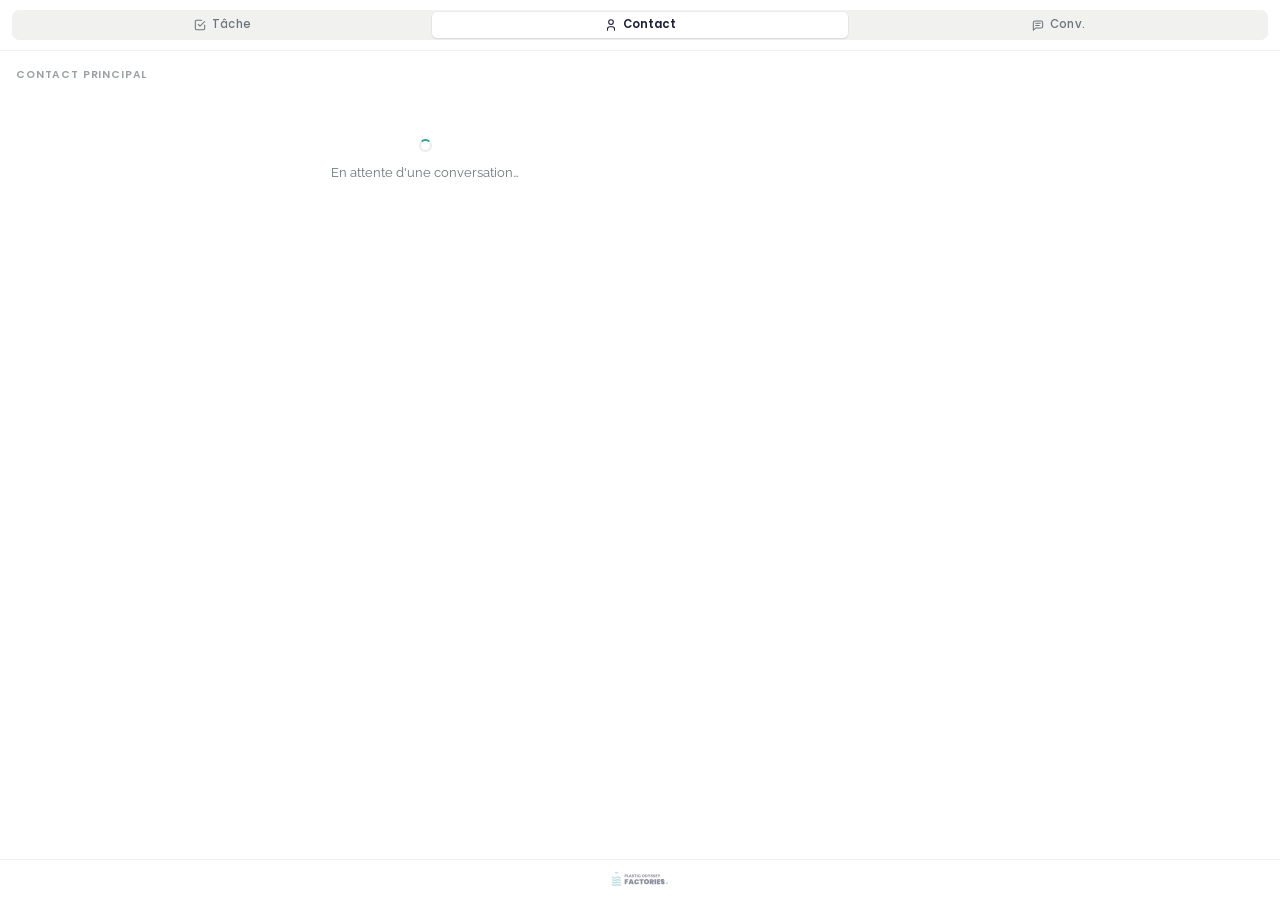
==== commit 5d20dcff: "Sidebar v3 : VIP + champs contact riches + tâches IA proposées Frontend (handoff v3) : - Actions sec" ====
--- a/index.html
+++ b/index.html
@@ -10,7 +10,7 @@
   <link rel="preconnect" href="https://fonts.gstatic.com" crossorigin>
   <link href="https://fonts.googleapis.com/css2?family=Poppins:wght@400;500;600;700&family=Raleway:wght@300;400;500;600;700&family=JetBrains+Mono:wght@400;500&display=swap" rel="stylesheet">
 
-  <link rel="stylesheet" href="sidebar.css?v=8">
+  <link rel="stylesheet" href="sidebar.css?v=10">
 </head>
 <body>
 
@@ -38,9 +38,9 @@
     <section class="pane" id="pane-task" data-screen-label="Tâche">
 
       <div class="label">Actions rapides</div>
-      <div class="quick-actions">
-
-        <!-- Briefing podcast -->
+      <div class="quick-actions" id="quick-actions">
+
+        <!-- Briefing podcast (always visible) -->
         <button class="action-row-btn" data-action="brief-podcast">
           <span class="action-icon">
             <svg viewBox="0 0 24 24" fill="none" stroke="currentColor" stroke-linecap="round" stroke-linejoin="round" stroke-width="1.8"><path d="M9 2m0 3a3 3 0 0 1 3 -3h0a3 3 0 0 1 3 3v5a3 3 0 0 1 -3 3h0a3 3 0 0 1 -3 -3z"/><path d="M5 10a7 7 0 0 0 14 0"/><path d="M8 21l8 0"/><path d="M12 17l0 4"/></svg>
@@ -51,26 +51,7 @@
           </span>
         </button>
 
-        <!-- Ajouter à la veille -->
-        <button class="action-row-btn" data-action="add-to-watch">
-          <span class="action-icon">
-            <svg viewBox="0 0 24 24" fill="none" stroke="currentColor" stroke-linecap="round" stroke-linejoin="round" stroke-width="1.8"><path d="M18.364 19.364a9 9 0 1 0 -12.728 0"/><path d="M15.536 16.536a5 5 0 1 0 -7.072 0"/><path d="M12 13m-1 0a1 1 0 1 0 2 0a1 1 0 1 0 -2 0"/></svg>
-          </span>
-          <span class="action-label">Ajouter à la veille</span>
-          <span class="action-arrow">
-            <svg viewBox="0 0 24 24" fill="none" stroke="currentColor" stroke-linecap="round" stroke-linejoin="round" stroke-width="1.8"><path d="M9 6l6 6l-6 6"/></svg>
-          </span>
-        </button>
-        <div class="action-panel" id="watch-panel" hidden>
-          <div class="panel-hint">Choisir une catégorie :</div>
-          <div class="chips">
-            <button class="chip" data-watch="concurrents">Concurrents</button>
-            <button class="chip" data-watch="strategiques">Stratégiques</button>
-            <button class="chip" data-watch="appels-a-projets">Appels à projets</button>
-          </div>
-        </div>
-
-        <!-- Estimer l'opportunité -->
+        <!-- Estimer l'opportunité (always visible) -->
         <button class="action-row-btn" data-action="estimate-opp">
           <span class="action-icon">
             <svg viewBox="0 0 24 24" fill="none" stroke="currentColor" stroke-linecap="round" stroke-linejoin="round" stroke-width="1.8"><path d="M12 12m-9 0a9 9 0 1 0 18 0a9 9 0 1 0 -18 0"/><path d="M12 12m-5 0a5 5 0 1 0 10 0a5 5 0 1 0 -10 0"/><path d="M12 12m-1 0a1 1 0 1 0 2 0a1 1 0 1 0 -2 0"/></svg>
@@ -81,91 +62,149 @@
           </span>
         </button>
 
-        <!-- Briefer une réponse -->
-        <button class="action-row-btn" data-action="brief-reply">
-          <span class="action-icon">
-            <svg viewBox="0 0 24 24" fill="none" stroke="currentColor" stroke-linecap="round" stroke-linejoin="round" stroke-width="1.8"><path d="M7 7h-1a2 2 0 0 0 -2 2v9a2 2 0 0 0 2 2h9a2 2 0 0 0 2 -2v-1"/><path d="M20.385 6.585a2.1 2.1 0 0 0 -2.97 -2.97l-8.415 8.385v3h3l8.385 -8.415z"/><path d="M16 5l3 3"/></svg>
+        <!-- Collapsible group: secondary actions -->
+        <div class="actions-secondary" id="actions-secondary">
+
+          <!-- Ajouter à la veille -->
+          <button class="action-row-btn" data-action="add-to-watch">
+            <span class="action-icon">
+              <svg viewBox="0 0 24 24" fill="none" stroke="currentColor" stroke-linecap="round" stroke-linejoin="round" stroke-width="1.8"><path d="M18.364 19.364a9 9 0 1 0 -12.728 0"/><path d="M15.536 16.536a5 5 0 1 0 -7.072 0"/><path d="M12 13m-1 0a1 1 0 1 0 2 0a1 1 0 1 0 -2 0"/></svg>
+            </span>
+            <span class="action-label">Ajouter à la veille</span>
+            <span class="action-arrow">
+              <svg viewBox="0 0 24 24" fill="none" stroke="currentColor" stroke-linecap="round" stroke-linejoin="round" stroke-width="1.8"><path d="M9 6l6 6l-6 6"/></svg>
+            </span>
+          </button>
+          <div class="action-panel" id="watch-panel" hidden>
+            <div class="panel-hint">Choisir une catégorie :</div>
+            <div class="chips">
+              <button class="chip" data-watch="concurrents">Concurrents</button>
+              <button class="chip" data-watch="strategiques">Stratégiques</button>
+              <button class="chip" data-watch="appels-a-projets">Appels à projets</button>
+            </div>
+          </div>
+
+          <!-- Briefer une réponse -->
+          <button class="action-row-btn" data-action="brief-reply">
+            <span class="action-icon">
+              <svg viewBox="0 0 24 24" fill="none" stroke="currentColor" stroke-linecap="round" stroke-linejoin="round" stroke-width="1.8"><path d="M7 7h-1a2 2 0 0 0 -2 2v9a2 2 0 0 0 2 2h9a2 2 0 0 0 2 -2v-1"/><path d="M20.385 6.585a2.1 2.1 0 0 0 -2.97 -2.97l-8.415 8.385v3h3l8.385 -8.415z"/><path d="M16 5l3 3"/></svg>
+            </span>
+            <span class="action-label">Briefer une réponse</span>
+            <span class="action-arrow">
+              <svg viewBox="0 0 24 24" fill="none" stroke="currentColor" stroke-linecap="round" stroke-linejoin="round" stroke-width="1.8"><path d="M9 6l6 6l-6 6"/></svg>
+            </span>
+          </button>
+          <div class="action-panel" id="reply-panel" hidden>
+            <div class="panel-hint">Instructions à transmettre à l'agent qui rédigera la réponse :</div>
+            <textarea id="reply-instructions" rows="4" placeholder="Ex : remercier, demander l'accord pour un appel cette semaine, ne pas s'engager sur le ticket avant validation…"></textarea>
+            <div class="save-bar">
+              <button class="btn btn-ghost" type="button" onclick="document.querySelector('[data-action=brief-reply]').click()">Annuler</button>
+              <button class="btn btn-primary" id="reply-submit" type="button">Lancer</button>
+            </div>
+          </div>
+
+          <!-- Signer un NDA -->
+          <button class="action-row-btn" data-action="sign-nda">
+            <span class="action-icon">
+              <svg viewBox="0 0 24 24" fill="none" stroke="currentColor" stroke-linecap="round" stroke-linejoin="round" stroke-width="1.8"><path d="M11.46 20.846a12 12 0 0 1 -7.96 -14.846a12 12 0 0 0 8.5 -3a12 12 0 0 0 8.5 3a12 12 0 0 1 -.09 7.06"/><path d="M15 19l2 2l4 -4"/></svg>
+            </span>
+            <span class="action-label">Signer un NDA</span>
+            <span class="action-arrow">
+              <svg viewBox="0 0 24 24" fill="none" stroke="currentColor" stroke-linecap="round" stroke-linejoin="round" stroke-width="1.8"><path d="M9 6l6 6l-6 6"/></svg>
+            </span>
+          </button>
+          <form class="action-panel" id="nda-panel" hidden>
+            <div class="panel-hint">Vérifier les champs pré-remplis avant envoi :</div>
+            <div class="form-field">
+              <label class="form-field-label">Signataire <span class="required-dot"></span></label>
+              <input name="signataire" type="text" value="Marc Castagnet" required>
+            </div>
+            <div class="form-field">
+              <label class="form-field-label">Email <span class="required-dot"></span></label>
+              <input name="email" type="email" value="marc.castagnet@icservices.com.hk" required>
+            </div>
+            <div class="form-field">
+              <label class="form-field-label">Société <span class="required-dot"></span></label>
+              <input name="societe" type="text" value="ICS Services Ltd." required>
+            </div>
+            <div class="form-field">
+              <label class="form-field-label">Date d'effet <span class="required-dot"></span></label>
+              <input name="date" type="date" value="2026-05-17" required>
+            </div>
+            <div class="field-error" hidden>
+              <svg viewBox="0 0 24 24" fill="none" stroke="currentColor" stroke-linecap="round" stroke-linejoin="round"><path d="M12 9v4"/><path d="M10.363 3.591l-8.106 13.534a1.914 1.914 0 0 0 1.636 2.871h16.214a1.914 1.914 0 0 0 1.636 -2.87l-8.106 -13.536a1.914 1.914 0 0 0 -3.274 0z"/><path d="M12 16h.01"/></svg>
+              Veuillez remplir tous les champs obligatoires.
+            </div>
+            <div class="save-bar">
+              <button class="btn btn-ghost" type="button" onclick="document.querySelector('[data-action=sign-nda]').click()">Annuler</button>
+              <button class="btn btn-primary" id="nda-submit" type="button">Envoyer le NDA</button>
+            </div>
+          </form>
+
+        </div>
+
+        <!-- Show-more toggle (only shown when collapsed) -->
+        <button class="show-more-btn" id="actions-toggle" type="button" hidden>
+          <span class="show-more-stack">
+            <span class="stack-icon" data-color="watch">
+              <svg viewBox="0 0 24 24" fill="none" stroke="currentColor" stroke-linecap="round" stroke-linejoin="round" stroke-width="1.8"><path d="M18.364 19.364a9 9 0 1 0 -12.728 0"/><path d="M15.536 16.536a5 5 0 1 0 -7.072 0"/><path d="M12 13m-1 0a1 1 0 1 0 2 0a1 1 0 1 0 -2 0"/></svg>
+            </span>
+            <span class="stack-icon" data-color="reply">
+              <svg viewBox="0 0 24 24" fill="none" stroke="currentColor" stroke-linecap="round" stroke-linejoin="round" stroke-width="1.8"><path d="M7 7h-1a2 2 0 0 0 -2 2v9a2 2 0 0 0 2 2h9a2 2 0 0 0 2 -2v-1"/><path d="M20.385 6.585a2.1 2.1 0 0 0 -2.97 -2.97l-8.415 8.385v3h3l8.385 -8.415z"/><path d="M16 5l3 3"/></svg>
+            </span>
+            <span class="stack-icon" data-color="nda">
+              <svg viewBox="0 0 24 24" fill="none" stroke="currentColor" stroke-linecap="round" stroke-linejoin="round" stroke-width="1.8"><path d="M11.46 20.846a12 12 0 0 1 -7.96 -14.846a12 12 0 0 0 8.5 -3a12 12 0 0 0 8.5 3a12 12 0 0 1 -.09 7.06"/><path d="M15 19l2 2l4 -4"/></svg>
+            </span>
           </span>
-          <span class="action-label">Briefer une réponse</span>
-          <span class="action-arrow">
-            <svg viewBox="0 0 24 24" fill="none" stroke="currentColor" stroke-linecap="round" stroke-linejoin="round" stroke-width="1.8"><path d="M9 6l6 6l-6 6"/></svg>
+          <span class="show-more-text">
+            <span class="show-more-label">3 actions de plus</span>
+            <span class="show-more-sub">Veille · Réponse · NDA</span>
           </span>
+          <svg class="show-more-chev" viewBox="0 0 24 24" fill="none" stroke="currentColor" stroke-linecap="round" stroke-linejoin="round" stroke-width="1.8"><path d="M6 9l6 6l6 -6"/></svg>
         </button>
-        <div class="action-panel" id="reply-panel" hidden>
-          <div class="panel-hint">Instructions à transmettre à l'agent qui rédigera la réponse :</div>
-          <textarea id="reply-instructions" rows="4" placeholder="Ex : remercier, demander l'accord pour un appel cette semaine, ne pas s'engager sur le ticket avant validation…"></textarea>
-          <div class="save-bar">
-            <button class="btn btn-ghost" type="button" onclick="document.querySelector('[data-action=brief-reply]').click()">Annuler</button>
-            <button class="btn btn-primary" id="reply-submit" type="button">Lancer</button>
-          </div>
-        </div>
-
-        <!-- Signer un NDA -->
-        <button class="action-row-btn" data-action="sign-nda">
-          <span class="action-icon">
-            <svg viewBox="0 0 24 24" fill="none" stroke="currentColor" stroke-linecap="round" stroke-linejoin="round" stroke-width="1.8"><path d="M11.46 20.846a12 12 0 0 1 -7.96 -14.846a12 12 0 0 0 8.5 -3a12 12 0 0 0 8.5 3a12 12 0 0 1 -.09 7.06"/><path d="M15 19l2 2l4 -4"/></svg>
-          </span>
-          <span class="action-label">Signer un NDA</span>
-          <span class="action-arrow">
-            <svg viewBox="0 0 24 24" fill="none" stroke="currentColor" stroke-linecap="round" stroke-linejoin="round" stroke-width="1.8"><path d="M9 6l6 6l-6 6"/></svg>
-          </span>
-        </button>
-        <form class="action-panel" id="nda-panel" hidden>
-          <div class="panel-hint">Vérifier les champs pré-remplis avant envoi :</div>
-          <div class="form-field">
-            <label class="form-field-label">Signataire <span class="required-dot"></span></label>
-            <input name="signataire" type="text" required>
-          </div>
-          <div class="form-field">
-            <label class="form-field-label">Email <span class="required-dot"></span></label>
-            <input name="email" type="email" required>
-          </div>
-          <div class="form-field">
-            <label class="form-field-label">Société <span class="required-dot"></span></label>
-            <input name="societe" type="text" required>
-          </div>
-          <div class="form-field">
-            <label class="form-field-label">Date d'effet <span class="required-dot"></span></label>
-            <input name="date" type="date" required>
-          </div>
-          <div class="field-error" hidden>
-            <svg viewBox="0 0 24 24" fill="none" stroke="currentColor" stroke-linecap="round" stroke-linejoin="round"><path d="M12 9v4"/><path d="M10.363 3.591l-8.106 13.534a1.914 1.914 0 0 0 1.636 2.871h16.214a1.914 1.914 0 0 0 1.636 -2.87l-8.106 -13.536a1.914 1.914 0 0 0 -3.274 0z"/><path d="M12 16h.01"/></svg>
-            Veuillez remplir tous les champs obligatoires.
-          </div>
-          <div class="save-bar">
-            <button class="btn btn-ghost" type="button" onclick="document.querySelector('[data-action=sign-nda]').click()">Annuler</button>
-            <button class="btn btn-primary" id="nda-submit" type="button">Envoyer le NDA</button>
-          </div>
-        </form>
 
       </div>
 
       <hr class="divider">
 
-      <!-- Tâches liées (existantes) -->
-      <div class="label">Tâches liées (<span id="task-count">0</span>)</div>
-      <div class="task-list" id="task-list">
+      <!-- Tâches proposées (pré-remplies depuis la conversation) -->
+      <div class="label label-with-hint">
+        <span class="label-with-icon">
+          <svg class="ai-wand" viewBox="0 0 24 24" fill="none" stroke="currentColor" stroke-linecap="round" stroke-linejoin="round" stroke-width="1.9">
+            <path d="M6 21l15 -15l-3 -3l-15 15l3 3"/>
+            <path d="M15 6l3 3"/>
+            <path d="M9 3a2 2 0 0 0 2 2a2 2 0 0 0 -2 2a2 2 0 0 0 -2 -2a2 2 0 0 0 2 -2"/>
+            <path d="M19 13a2 2 0 0 0 2 2a2 2 0 0 0 -2 2a2 2 0 0 0 -2 -2a2 2 0 0 0 2 -2"/>
+          </svg>
+          Tâches proposées (<span id="proposed-count">0</span>)
+        </span>
+      </div>
+      <div class="proposed-list" id="proposed-list">
         <!-- populated by JS -->
       </div>
 
       <hr class="divider">
 
-      <!-- Nouvelle tâche -->
-      <div class="label">Nouvelle tâche</div>
+      <!-- Bouton Nouvelle tâche (manuelle) -->
+      <button class="action-row-btn ghost-action open" id="new-task-toggle">
+        <span class="action-icon action-icon-ghost">
+          <svg viewBox="0 0 24 24" fill="none" stroke="currentColor" stroke-linecap="round" stroke-linejoin="round" stroke-width="1.9"><path d="M12 5l0 14"/><path d="M5 12l14 0"/></svg>
+        </span>
+        <span class="action-label">Créer une tâche personnalisée</span>
+        <span class="action-arrow">
+          <svg viewBox="0 0 24 24" fill="none" stroke="currentColor" stroke-linecap="round" stroke-linejoin="round" stroke-width="1.8"><path d="M9 6l6 6l-6 6"/></svg>
+        </span>
+      </button>
       <div class="task-form" id="new-task-form">
-        <div class="prefilled-hint">
-          <svg viewBox="0 0 24 24" fill="none" stroke="currentColor" stroke-linecap="round" stroke-linejoin="round"><path d="M16 18a2 2 0 0 1 2 2a2 2 0 0 1 2 -2a2 2 0 0 1 -2 -2a2 2 0 0 1 -2 2zm0 -12a2 2 0 0 1 2 2a2 2 0 0 1 2 -2a2 2 0 0 1 -2 -2a2 2 0 0 1 -2 2zm-7 12a6 6 0 0 1 6 -6a6 6 0 0 1 -6 -6a6 6 0 0 1 -6 6a6 6 0 0 1 6 6z"/></svg>
-          Pré-rempli depuis la conversation
-        </div>
 
         <div class="form-field">
           <label class="form-field-label">Nom</label>
-          <input name="name" type="text" id="task-name" placeholder="Action courte, ex : Répondre à X sur Y">
+          <input name="name" type="text" id="task-name" placeholder="Ex : Relancer Marc sur le term-sheet…">
         </div>
 
         <div class="form-field">
           <label class="form-field-label">Description</label>
-          <textarea id="task-desc" rows="3" placeholder="Contexte + recommandation tactique"></textarea>
+          <textarea id="task-desc" rows="3" placeholder="Détails utiles pour l'agent ou la personne en charge…"></textarea>
         </div>
 
         <div class="form-row">
@@ -203,22 +242,34 @@
           Créer la tâche
         </button>
       </div>
+
+      <hr class="divider">
+
+      <!-- Tâches liées (existantes) -->
+      <div class="label">Tâches liées (<span id="task-count">0</span>)</div>
+      <div class="task-list" id="task-list">
+        <!-- populated by JS -->
+      </div>
     </section>
 
     <!-- ── CONTACT ───────────────────────────────── -->
     <section class="pane active" id="pane-contact" data-screen-label="Contact">
-      <div class="label">Contact principal</div>
-      <div id="main-contact">
-        <div class="waiting">
-          <div class="spinner"></div>
-          <div class="msg">En attente d'une conversation…</div>
+      <div class="contact-grid">
+        <div class="contact-main">
+          <div class="label">Contact principal</div>
+          <div id="main-contact">
+            <div class="waiting">
+              <div class="spinner"></div>
+              <div class="msg">En attente d'une conversation…</div>
+            </div>
+          </div>
         </div>
-      </div>
-
-      <div id="others-section" style="display:none">
-        <hr class="divider">
-        <div class="label">Autres participants</div>
-        <div id="others-list"></div>
+
+        <aside class="contact-aside" id="others-section" style="display:none">
+          <hr class="divider">
+          <div class="label">Autres participants</div>
+          <div id="others-list"></div>
+        </aside>
       </div>
     </section>
 
@@ -286,15 +337,62 @@
                   email: main.email,
                   notion_page_id: '4f8a2c1e9b3d4a7e8c5f6b9a2d1e0c4b',
                   notion_page_url: 'https://notion.so/4f8a2c1e9b3d4a7e8c5f6b9a2d1e0c4b',
-                  person_instructions: 'Negotiation in progress on ICS investment (100K€). Reply factually, no pricing commitment without Benoît\'s green light. Marc is direct — keep replies short.'
+                  person_instructions: 'Negotiation in progress on ICS investment (100K€). Reply factually, no pricing commitment without Benoît\'s green light. Marc is direct — keep replies short.',
+                  vip: true,
+                  company: 'ICS Services Ltd.',
+                  tags: ['Investisseur', 'Hong Kong', 'Capital', 'Board'],
+                  phone: '+852 9876 5432',
+                  phone_source: 'notion',
+                  meetings: [
+                    { id: 'm1', title: 'Pitch capital ICS', date: '2026-04-22', url: 'https://notion.so/meet-m1' },
+                    { id: 'm2', title: 'Suivi term-sheet', date: '2026-03-18', url: 'https://notion.so/meet-m2' },
+                    { id: 'm3', title: 'Intro Esther Wong', date: '2026-02-05', url: 'https://notion.so/meet-m3' },
+                    { id: 'm4', title: 'Tour de table HK', date: '2026-01-14', url: 'https://notion.so/meet-m4' },
+                    { id: 'm5', title: 'Premier contact', date: '2025-11-09', url: 'https://notion.so/meet-m5' },
+                  ],
                 });
               }
               // Random others: ~50% found
               if (args.email !== main.email) {
-                const hit = ['thibault.kheres@plasticodyssey.org', 'benoit@plasticodyssey.org'].includes(args.email);
-                return resolve(hit
-                  ? { found: true, name: args.name, email: args.email, notion_page_id: 'aaa111bbb222ccc333' }
-                  : { found: false });
+                const isPofTeam = ['thibault.kheres@plasticodyssey.org', 'benoit@plasticodyssey.org'].includes(args.email);
+                const isEsther  = args.email === 'esther.wong@icservices.com.hk';
+                if (isPofTeam) {
+                  return resolve({
+                    found: true,
+                    name: args.name,
+                    email: args.email,
+                    notion_page_id: 'aaa111bbb222ccc333',
+                    notion_page_url: 'https://notion.so/aaa111bbb222ccc333',
+                    vip: args.email === 'benoit@plasticodyssey.org',
+                    company: 'Plastic Odyssey',
+                    tags: ['Équipe interne', args.email === 'benoit@plasticodyssey.org' ? 'CEO' : 'CTO'],
+                    phone: '+33 6 12 34 56 78',
+                    phone_source: 'notion',
+                    meetings: [
+                      { id: 'mt1', title: 'Stand-up hebdo équipe', date: '2026-05-12', url: 'https://notion.so/mt-1' },
+                      { id: 'mt2', title: 'Revue OKR Q2', date: '2026-04-30', url: 'https://notion.so/mt-2' },
+                    ],
+                  });
+                }
+                if (isEsther) {
+                  // Esther exists in Notion mais sans numéro ; on simule la détection IA dans signature
+                  return resolve({
+                    found: true,
+                    name: args.name,
+                    email: args.email,
+                    notion_page_id: 'esther000abc111def',
+                    notion_page_url: 'https://notion.so/esther000abc111def',
+                    vip: false,
+                    company: 'ICS Services Ltd.',
+                    tags: ['Operations', 'Hong Kong'],
+                    phone: '+852 6789 4521',
+                    phone_source: 'email_signature',
+                    meetings: [
+                      { id: 'ew1', title: 'Coordination board ICS', date: '2026-04-22', url: 'https://notion.so/ew-1' },
+                    ],
+                  });
+                }
+                return resolve({ found: false });
               }
               return resolve({ found: false });
             }
@@ -305,7 +403,8 @@
             }
             if (action === 'lookup_conv') {
               return resolve({
-                instructions: 'Toujours répondre à Thibault en copie. Marc préfère le français.',
+                instructions: 'Marc est en négociation avancée sur entrée au capital ICS (100K€). Rester factuel, ne pas s\'engager sur la valorisation sans Benoît. Réponses courtes.',
+                suggested: true,
                 notion_page_id: 'conv-page-id'
               });
             }
@@ -363,6 +462,72 @@
               });
             }
             if (action === 'toggle_task') return resolve({ success: true });
+            if (action === 'toggle_vip')  return resolve({ success: true });
+            if (action === 'add_phone_to_notion') return resolve({ success: true });
+            if (action === 'dump_persons') {
+              // Mock : retourne les 4 fixtures + un Marc enrichi pour tester l'index local
+              return resolve({
+                persons: [
+                  { email: 'marc.castagnet@icservices.com.hk', name: 'Marc Castagnet',
+                    page_id: '4f8a2c1e9b3d4a7e8c5f6b9a2d1e0c4b',
+                    page_url: 'https://notion.so/4f8a2c1e9b3d4a7e8c5f6b9a2d1e0c4b',
+                    instructions: 'Negotiation in progress on ICS investment (100K€). Reply factually, no pricing commitment without Benoît\'s green light. Marc is direct — keep replies short.',
+                    vip: true, company: 'ICS Services Ltd.',
+                    tags: ['Investisseur', 'Hong Kong', 'Capital', 'Board'],
+                    phone: '+852 9876 5432', phone_source: 'notion',
+                    meetings: [
+                      { id: 'm1', title: 'Pitch capital ICS', date: '2026-04-22', url: 'https://notion.so/meet-m1' },
+                      { id: 'm2', title: 'Suivi term-sheet',   date: '2026-03-18', url: 'https://notion.so/meet-m2' },
+                      { id: 'm3', title: 'Intro Esther Wong',  date: '2026-02-05', url: 'https://notion.so/meet-m3' },
+                    ]
+                  },
+                  { email: 'thibault.kheres@plasticodyssey.org', name: 'Thibault Kheres',
+                    page_id: 'aaa111bbb222ccc333', page_url: 'https://notion.so/aaa111bbb222ccc333',
+                    company: 'Plastic Odyssey', tags: ['Équipe interne', 'CTO']
+                  },
+                  { email: 'benoit@plasticodyssey.org', name: 'Benoit Blancher',
+                    page_id: 'aaa222ccc333ddd444', page_url: 'https://notion.so/aaa222ccc333ddd444',
+                    vip: true, company: 'Plastic Odyssey', tags: ['Équipe interne', 'CEO']
+                  },
+                  { email: 'esther.wong@icservices.com.hk', name: 'Esther Wong',
+                    page_id: 'esther000abc111def', page_url: 'https://notion.so/esther000abc111def',
+                    company: 'ICS Services Ltd.', tags: ['Operations', 'Hong Kong'],
+                    phone: '+852 6789 4521', phone_source: 'email_signature',
+                    meetings: [{ id: 'ew1', title: 'Coordination board ICS', date: '2026-04-22', url: 'https://notion.so/ew-1' }]
+                  },
+                ]
+              });
+            }
+            if (action === 'list_proposed_tasks') {
+              return resolve({
+                proposed: [
+                  {
+                    id: 'p1',
+                    name: 'Confirmer participation ICS — répondre à Marc',
+                    description: 'Confirmer accord de principe sur entrée au capital à 100K€, proposer un appel cette semaine. Ne pas s\'engager sur la valorisation.',
+                    prio: 'P1',
+                    assignee: 'ai',
+                    deadline: '2026-05-20',
+                  },
+                  {
+                    id: 'p2',
+                    name: 'Vérifier capacité juridique entrée capital HK',
+                    description: 'Demander à Maître Renard si ICS Services Ltd. (Hong Kong) peut entrer au capital sans audit préalable côté FR.',
+                    prio: 'P2',
+                    assignee: 'human',
+                    deadline: '2026-05-22',
+                  },
+                  {
+                    id: 'p3',
+                    name: 'Envoyer pitch deck v3 à Esther Wong en copie',
+                    description: 'Esther a explicitement demandé le deck mis à jour pendant le board call.',
+                    prio: 'P2',
+                    assignee: 'ai',
+                    deadline: '2026-05-19',
+                  },
+                ]
+              });
+            }
             resolve({});
           }, delay);
         });
@@ -393,9 +558,7 @@
     }
   </script>
 
-  <!-- Missive SDK (prod). URL officielle integrations.missiveapp.com (l'URL
-       missiveapp.com/open/sidebar-sdk/2.0/sdk.js du handoff redirige vers
-       learn.missiveapp.com qui renvoie 404 — la SDK ne se chargeait pas). -->
+  <!-- Missive SDK (prod). URL officielle integrations.missiveapp.com. -->
   <script src="https://integrations.missiveapp.com/missive.js"></script>
 
   <!-- Si on est en mode preview, ré-applique le mock après la SDK -->
@@ -406,7 +569,7 @@
   </script>
 
   <!-- Sidebar logic -->
-  <script src="sidebar.js?v=13"></script>
+  <script src="sidebar.js?v=15"></script>
 
 </body>
 </html>
--- a/sidebar.css
+++ b/sidebar.css
@@ -330,6 +330,13 @@
 }
 textarea::placeholder { color: var(--text-xmuted); }
 
+/* Suggested content (AI-prefilled) — italic + muted, cleared on focus */
+textarea.is-suggested {
+  font-style: italic;
+  color: var(--text-muted, #6b7280);
+}
+textarea.is-suggested::after { content: ""; }
+
 /* ── SAVE BAR ──────────────────────────────────────────── */
 .save-bar {
   display: flex;
@@ -528,6 +535,13 @@
 }
 .action-arrow svg { width: 14px; height: 14px; stroke-width: 1.8; }
 .action-row-btn.open .action-arrow { transform: rotate(90deg); color: var(--text); }
+
+/* Generative variant: signals "will produce info", not "will navigate".
+   No rotation on open, subtle accent color, gentle hover lift. */
+.action-arrow-gen { color: var(--pof-teal-dark); }
+.action-row-btn.open .action-arrow-gen { transform: none; color: var(--pof-teal-dark); }
+.action-row-btn:hover .action-arrow-gen { transform: rotate(-8deg) scale(1.05); }
+.action-arrow-gen svg { width: 15px; height: 15px; stroke-width: 1.9; }
 
 /* Inline expansion panel anchored to the action above */
 .action-panel {
@@ -769,6 +783,46 @@
 .task-arrow:hover { background: var(--bg-soft); color: var(--text); }
 .task-arrow svg { width: 13px; height: 13px; stroke-width: 1.8; }
 
+/* ── NOTION PILL (unified "linked to Notion" indicator) ── */
+/* Used wherever an object opens its corresponding Notion page:
+   task rows, meeting notes, etc. Same visual everywhere so the
+   user can spot sync state at a glance. */
+.notion-pill {
+  flex-shrink: 0;
+  display: inline-flex;
+  align-items: center;
+  gap: 4px;
+  padding: 3px 7px 3px 6px;
+  background: var(--pof-neutral-mid);
+  color: var(--text-muted);
+  border-radius: 5px;
+  font-family: "Poppins", sans-serif;
+  font-size: 10.5px;
+  font-weight: 500;
+  letter-spacing: 0.01em;
+  line-height: 1;
+  text-decoration: none;
+  transition: background .12s, color .12s;
+  white-space: nowrap;
+}
+.notion-pill .logo-inline {
+  width: 10px; height: 10px;
+  color: var(--text-muted);
+  transition: color .12s;
+}
+.notion-pill:hover {
+  background: #DCDFE3;
+  color: var(--text);
+}
+.notion-pill:hover .logo-inline { color: var(--text); }
+.notion-pill .pill-arrow {
+  width: 9px; height: 9px;
+  margin-left: -1px; margin-right: -2px;
+  opacity: 0;
+  transition: opacity .12s, transform .12s;
+}
+.notion-pill:hover .pill-arrow { opacity: 0.8; transform: translate(1px, -1px); }
+
 /* ── NEW TASK FORM ─────────────────────────────────────── */
 .task-form {
   background: var(--bg-soft);
@@ -843,3 +897,630 @@
   margin-bottom: 10px;
 }
 .prefilled-hint svg { width: 11px; height: 11px; stroke-width: 1.9; }
+
+/* ════════════════════════════════════════════════════════
+   VIP STAR
+   ════════════════════════════════════════════════════════ */
+.vip-star {
+  background: transparent;
+  border: none;
+  padding: 2px;
+  cursor: pointer;
+  color: var(--pof-gray-400);
+  display: inline-flex;
+  align-items: center;
+  justify-content: center;
+  border-radius: 4px;
+  flex-shrink: 0;
+  transition: color .15s, background .15s, transform .15s;
+}
+.vip-star svg { width: 16px; height: 16px; stroke-width: 1.7; }
+.vip-star:hover { background: #FEF6DA; color: #D9A300; }
+.vip-star.is-vip {
+  color: #F2B400;
+}
+.vip-star.is-vip:hover { color: #D9A300; }
+.vip-star.just-toggled { animation: vipPop .35s ease; }
+@keyframes vipPop {
+  0%   { transform: scale(1); }
+  40%  { transform: scale(1.35); }
+  100% { transform: scale(1); }
+}
+
+/* Small VIP star variant for participant rows */
+.p-vip {
+  background: transparent;
+  border: none;
+  padding: 0;
+  cursor: pointer;
+  color: var(--pof-gray-400);
+  display: inline-flex;
+  align-items: center;
+  flex-shrink: 0;
+  opacity: 0.55;
+  transition: opacity .15s, color .15s;
+}
+.p-vip svg { width: 13px; height: 13px; stroke-width: 1.9; }
+.p-vip:hover { opacity: 1; color: #D9A300; }
+.p-vip.is-vip {
+  color: #F2B400;
+  opacity: 1;
+}
+
+/* ════════════════════════════════════════════════════════
+   QUICK ACTIONS — activated state + collapse
+   ════════════════════════════════════════════════════════ */
+.action-row-btn.activated {
+  background: #E6F4F2;
+  border-color: var(--pof-teal-dark);
+  color: var(--pof-teal-deep);
+}
+.action-row-btn.activated .action-icon {
+  background: var(--pof-teal-dark);
+  color: var(--pof-white);
+}
+.action-row-btn.activated .action-arrow { color: var(--pof-teal-dark); }
+.action-row-btn.is-loading .action-arrow svg { animation: spin .65s linear infinite; }
+
+.action-row-btn.action-done {
+  background: #E6F4F2;
+  border-color: #C0E5DF;
+}
+.action-row-btn.action-done .action-icon {
+  background: var(--pof-teal-dark);
+  color: var(--pof-white);
+}
+.action-row-btn.action-done .action-arrow svg {
+  /* swap to check by overriding via ::before? simpler: handled in JS */
+}
+
+.actions-secondary {
+  display: contents;
+}
+.actions-secondary.collapsed > * { display: none; }
+
+.show-more-btn {
+  display: none;
+  align-items: center;
+  gap: 10px;
+  width: 100%;
+  margin-top: 4px;
+  padding: 9px 12px 9px 10px;
+  background: var(--bg);
+  border: 1px solid var(--border);
+  border-radius: var(--r-md);
+  font-family: "Poppins", sans-serif;
+  font-size: 12px;
+  font-weight: 500;
+  color: var(--text-muted);
+  cursor: pointer;
+  transition: background .12s, border-color .12s, color .12s;
+  text-align: left;
+  line-height: 1.3;
+}
+.show-more-btn:not([hidden]) { display: inline-flex; }
+.show-more-btn:hover {
+  border-color: var(--pof-gray-400);
+  background: var(--bg-soft);
+  color: var(--text);
+}
+
+.show-more-stack {
+  display: inline-flex;
+  align-items: center;
+  flex-shrink: 0;
+  width: 44px;
+  height: 24px;
+  position: relative;
+}
+.show-more-stack .stack-icon {
+  position: absolute;
+  width: 22px; height: 22px;
+  border-radius: 50%;
+  background: #E6F4F2;
+  color: var(--pof-teal-dark);
+  display: inline-flex;
+  align-items: center;
+  justify-content: center;
+  border: 2px solid var(--bg);
+  transition: transform .15s;
+}
+.show-more-stack .stack-icon:nth-child(1) { left: 0; z-index: 3; }
+.show-more-stack .stack-icon:nth-child(2) { left: 12px; z-index: 2; background: #D6ECEA; color: var(--pof-teal-deep); }
+.show-more-stack .stack-icon:nth-child(3) { left: 24px; z-index: 1; background: var(--pof-neutral-mid); color: var(--pof-steel); }
+.show-more-stack .stack-icon svg { width: 12px; height: 12px; stroke-width: 1.9; }
+
+.show-more-btn:hover .stack-icon:nth-child(1) { transform: translateX(-2px); }
+.show-more-btn:hover .stack-icon:nth-child(3) { transform: translateX(2px); }
+
+.show-more-text {
+  flex: 1;
+  min-width: 0;
+  display: flex;
+  flex-direction: column;
+  gap: 1px;
+}
+.show-more-label {
+  font-size: 12px;
+  font-weight: 600;
+  color: var(--text);
+}
+.show-more-sub {
+  font-size: 10.5px;
+  font-weight: 400;
+  color: var(--text-xmuted);
+  letter-spacing: 0.01em;
+}
+
+.show-more-chev {
+  width: 14px; height: 14px;
+  color: var(--text-xmuted);
+  flex-shrink: 0;
+  transition: transform .18s;
+}
+.show-more-btn:hover .show-more-chev { color: var(--text); }
+.show-more-btn.expanded .show-more-chev { transform: rotate(180deg); }
+.show-more-btn.expanded .show-more-sub { display: none; }
+.show-more-btn.expanded .show-more-stack { display: none; }
+.show-more-btn.expanded {
+  padding: 7px 12px;
+  border-style: dashed;
+}
+
+/* Ghost action button (for "Créer une tâche personnalisée") */
+.action-row-btn.ghost-action {
+  border-style: dashed;
+  color: var(--text-muted);
+  background: transparent;
+}
+.action-row-btn.ghost-action:hover {
+  color: var(--text);
+  background: var(--bg-soft);
+  border-style: solid;
+}
+.action-icon-ghost {
+  background: transparent !important;
+  color: var(--text-muted) !important;
+  border: 1px dashed var(--pof-gray-400);
+}
+.action-row-btn.ghost-action:hover .action-icon-ghost {
+  border-color: var(--pof-teal-dark);
+  color: var(--pof-teal-dark) !important;
+  background: #E6F4F2 !important;
+}
+
+/* ════════════════════════════════════════════════════════
+   LABEL WITH INLINE HINT
+   ════════════════════════════════════════════════════════ */
+.label-with-hint {
+  display: flex;
+  align-items: center;
+  justify-content: space-between;
+  gap: 8px;
+}
+.label-with-icon {
+  display: inline-flex;
+  align-items: center;
+  gap: 5px;
+}
+.ai-wand {
+  width: 12px; height: 12px;
+  flex-shrink: 0;
+  color: #6B3FBF;
+  filter: drop-shadow(0 0 4px rgba(107,63,191,0.25));
+}
+.hint-inline {
+  margin-bottom: 0 !important;
+  letter-spacing: 0.02em;
+  text-transform: none;
+  font-size: 9.5px;
+  padding: 3px 7px;
+}
+
+/* ════════════════════════════════════════════════════════
+   CONTACT PANE — 2-COLUMN LAYOUT
+   ════════════════════════════════════════════════════════ */
+.pane#pane-contact {
+  container-type: inline-size;
+  container-name: contact;
+}
+.contact-grid {
+  display: grid;
+  grid-template-columns: 1fr;
+  gap: 16px;
+}
+.contact-grid > .contact-main { min-width: 0; }
+.contact-grid > .contact-aside { min-width: 0; }
+
+/* Wide enough → 2/3 main + 1/3 participants */
+@container contact (min-width: 460px) {
+  .contact-grid {
+    grid-template-columns: minmax(0, 2fr) minmax(0, 1fr);
+    gap: 18px;
+    align-items: start;
+  }
+  .contact-aside {
+    position: sticky;
+    top: 8px;
+  }
+  /* Hide the divider above #others-section in wide mode (it's in its own column) */
+  .contact-aside .divider { display: none; }
+  .contact-aside .label { margin-top: 0; }
+  /* Compact participant cards in narrow side column */
+  .contact-aside .participant {
+    padding: 6px 6px;
+    gap: 7px;
+    border: 1px solid transparent;
+  }
+  .contact-aside .participant:hover {
+    border-color: var(--border);
+    background: var(--bg);
+  }
+  .contact-aside .p-avatar {
+    width: 22px; height: 22px;
+    font-size: 9.5px;
+  }
+  .contact-aside .p-status {
+    width: 8px; height: 8px;
+    bottom: -1px; right: -1px;
+    border-width: 1.5px;
+  }
+  .contact-aside .p-name { font-size: 11.5px; }
+  .contact-aside .p-email { display: none; }
+  .contact-aside .p-arrow { display: none; }
+  .contact-aside .p-vip svg { width: 12px; height: 12px; }
+}
+
+/* Fallback for browsers without container queries */
+@supports not (container-type: inline-size) {
+  @media (min-width: 520px) {
+    .contact-grid {
+      grid-template-columns: minmax(0, 2fr) minmax(0, 1fr);
+      gap: 18px;
+      align-items: start;
+    }
+    .contact-aside .divider { display: none; }
+  }
+}
+
+/* ════════════════════════════════════════════════════════
+   PROPOSED TASKS
+   ════════════════════════════════════════════════════════ */
+.proposed-list { display: flex; flex-direction: column; gap: 6px; }
+
+.proposed-empty {
+  padding: 14px 4px;
+  color: var(--text-xmuted);
+  font-size: 11.5px;
+  text-align: left;
+}
+
+.proposed-task {
+  background: var(--bg);
+  border: 1px solid var(--border);
+  border-radius: var(--r-md);
+  padding: 10px;
+  position: relative;
+  transition: border-color .12s, background .12s, opacity .25s, transform .25s;
+}
+.proposed-task::before {
+  content: none;
+}
+.proposed-task:hover { border-color: var(--pof-gray-400); }
+.proposed-task.dismissed {
+  opacity: 0;
+  transform: translateX(20px);
+  pointer-events: none;
+}
+.proposed-task.accepted {
+  background: #E6F4F2;
+  border-color: var(--pof-teal-dark);
+}
+.proposed-task.accepted::before { background: var(--pof-teal-dark); }
+
+.proposed-head {
+  display: flex;
+  align-items: flex-start;
+  gap: 8px;
+}
+.proposed-title {
+  flex: 1;
+  min-width: 0;
+  font-family: "Poppins", sans-serif;
+  font-size: 12.5px;
+  font-weight: 500;
+  color: var(--text-muted);
+  line-height: 1.35;
+  word-wrap: break-word;
+}
+.proposed-actions {
+  display: inline-flex;
+  gap: 2px;
+  flex-shrink: 0;
+}
+.proposed-btn {
+  width: 24px; height: 24px;
+  padding: 0;
+  background: transparent;
+  border: 1px solid transparent;
+  border-radius: 5px;
+  display: inline-flex;
+  align-items: center;
+  justify-content: center;
+  cursor: pointer;
+  color: var(--text-xmuted);
+  transition: all .12s;
+}
+.proposed-btn svg { width: 13px; height: 13px; stroke-width: 1.9; }
+.proposed-btn:hover {
+  background: var(--bg-soft);
+  color: var(--text);
+  border-color: var(--border);
+}
+.proposed-btn.accept {
+  color: var(--pof-teal-dark);
+}
+.proposed-btn.accept:hover {
+  background: var(--pof-teal-dark);
+  color: var(--pof-white);
+  border-color: var(--pof-teal-dark);
+}
+.proposed-btn.dismiss {
+  color: var(--pof-coral);
+}
+.proposed-btn.dismiss:hover {
+  background: var(--pof-coral);
+  color: var(--pof-white);
+  border-color: var(--pof-coral);
+}
+
+.proposed-meta {
+  display: none;
+}
+.proposed-task.expanded .proposed-meta {
+  display: inline-flex;
+  flex-wrap: wrap;
+  align-items: center;
+  gap: 6px;
+  font-size: 10.5px;
+  color: var(--text-muted);
+  font-family: "Poppins", sans-serif;
+  font-weight: 500;
+  margin-top: 6px;
+}
+.proposed-meta .meta-item {
+  display: inline-flex;
+  align-items: center;
+  gap: 3px;
+  white-space: nowrap;
+}
+.proposed-meta svg { width: 11px; height: 11px; stroke-width: 1.9; }
+
+.proposed-desc {
+  font-size: 11.5px;
+  color: var(--text-muted);
+  line-height: 1.5;
+  margin-top: 6px;
+  display: none;
+}
+.proposed-task.expanded .proposed-desc { display: block; }
+
+/* ════════════════════════════════════════════════════════
+   CONTACT EXTRA FIELDS (read-only)
+   ════════════════════════════════════════════════════════ */
+.contact-fields {
+  display: flex;
+  flex-direction: column;
+  gap: 8px;
+  margin-top: 12px;
+}
+
+.contact-field {
+  display: flex;
+  align-items: flex-start;
+  gap: 8px;
+  padding: 7px 8px;
+  border-radius: var(--r-sm);
+  font-size: 12px;
+  color: var(--text-body);
+  line-height: 1.4;
+}
+.contact-field.is-readonly { background: rgba(0,0,0,0.015); }
+.cf-icon {
+  width: 22px; height: 22px;
+  flex-shrink: 0;
+  display: inline-flex;
+  align-items: center;
+  justify-content: center;
+  color: var(--pof-light-steel);
+  margin-top: -1px;
+}
+.cf-icon svg { width: 14px; height: 14px; stroke-width: 1.7; }
+.cf-body { flex: 1; min-width: 0; }
+.cf-label {
+  font-family: "Poppins", sans-serif;
+  font-size: 9.5px;
+  font-weight: 600;
+  text-transform: uppercase;
+  letter-spacing: 0.06em;
+  color: var(--text-xmuted);
+  margin-bottom: 1px;
+  display: inline-flex;
+  align-items: center;
+  gap: 4px;
+}
+.cf-value {
+  font-size: 12.5px;
+  color: var(--text);
+  font-weight: 500;
+  font-family: "Poppins", sans-serif;
+  word-break: break-word;
+}
+.cf-value.muted { color: var(--text-muted); font-weight: 400; }
+.cf-value a {
+  color: var(--text);
+  text-decoration: none;
+  border-bottom: 1px solid transparent;
+  transition: border-color .12s, color .12s;
+}
+.cf-value a:hover { color: var(--pof-teal-dark); border-bottom-color: currentColor; }
+
+/* Tags row */
+.cf-tags {
+  display: flex;
+  flex-wrap: wrap;
+  gap: 4px;
+  margin-top: 2px;
+}
+.cf-tag {
+  display: inline-flex;
+  align-items: center;
+  padding: 1px 7px;
+  background: var(--pof-neutral-mid);
+  color: var(--pof-steel);
+  border-radius: var(--r-pill);
+  font-family: "Poppins", sans-serif;
+  font-size: 10.5px;
+  font-weight: 500;
+  white-space: nowrap;
+  line-height: 1.5;
+}
+
+/* Phone row with WhatsApp action */
+.phone-row {
+  display: flex;
+  align-items: center;
+  gap: 6px;
+  margin-top: 2px;
+  flex-wrap: wrap;
+}
+.phone-number {
+  font-family: "JetBrains Mono", ui-monospace, monospace;
+  font-size: 12px;
+  color: var(--text);
+  letter-spacing: 0.01em;
+  white-space: nowrap;
+}
+.phone-number.ai-found {
+  color: var(--text-muted);
+  font-style: italic;
+  position: relative;
+}
+.phone-number.ai-found::before {
+  content: '~';
+  margin-right: 2px;
+  opacity: 0.6;
+}
+.whatsapp-link {
+  display: inline-flex;
+  align-items: center;
+  justify-content: center;
+  width: 24px; height: 24px;
+  padding: 0;
+  border-radius: 50%;
+  background: transparent;
+  color: #25D366;
+  border: 1px solid var(--border);
+  text-decoration: none;
+  transition: background .12s, color .12s, border-color .12s;
+}
+.whatsapp-link:hover {
+  background: #25D366;
+  color: var(--pof-white);
+  border-color: #25D366;
+}
+.whatsapp-link svg { width: 13px; height: 13px; }
+
+.add-to-notion-btn {
+  display: inline-flex;
+  align-items: center;
+  gap: 3px;
+  padding: 2px 7px 2px 5px;
+  border-radius: var(--r-pill);
+  background: var(--bg);
+  color: var(--text-muted);
+  border: 1px dashed var(--pof-gray-400);
+  font-family: "Poppins", sans-serif;
+  font-size: 10.5px;
+  font-weight: 500;
+  cursor: pointer;
+  transition: all .12s;
+}
+.add-to-notion-btn:hover {
+  border-color: var(--pof-teal-dark);
+  border-style: solid;
+  color: var(--pof-teal-deep);
+  background: #E6F4F2;
+}
+.add-to-notion-btn svg { width: 11px; height: 11px; stroke-width: 2; }
+
+.ai-found-badge {
+  display: inline-flex;
+  align-items: center;
+  gap: 3px;
+  padding: 1px 6px;
+  border-radius: var(--r-pill);
+  background: #F1E9FB;
+  color: #6B3FBF;
+  font-family: "Poppins", sans-serif;
+  font-size: 9.5px;
+  font-weight: 600;
+  letter-spacing: 0.02em;
+  white-space: nowrap;
+}
+.ai-found-badge svg { width: 10px; height: 10px; stroke-width: 2; }
+
+/* Meetings list */
+.cf-meetings {
+  display: flex;
+  flex-direction: column;
+  gap: 2px;
+  margin-top: 4px;
+}
+.cf-meeting {
+  display: flex;
+  align-items: center;
+  gap: 8px;
+  padding: 5px 6px;
+  border-radius: var(--r-sm);
+  text-decoration: none;
+  color: var(--text-body);
+  font-size: 12px;
+  transition: background .12s;
+}
+.cf-meeting:hover { background: var(--bg); }
+.cf-meeting-title {
+  flex: 1;
+  min-width: 0;
+  white-space: nowrap;
+  overflow: hidden;
+  text-overflow: ellipsis;
+  color: var(--text);
+  font-weight: 500;
+  font-family: "Poppins", sans-serif;
+  font-size: 11.5px;
+}
+.cf-meeting-date {
+  font-size: 10.5px;
+  color: var(--text-xmuted);
+  font-family: "JetBrains Mono", ui-monospace, monospace;
+  white-space: nowrap;
+  flex-shrink: 0;
+}
+.cf-meeting-arrow {
+  color: var(--text-xmuted);
+  opacity: 0;
+  transition: opacity .12s;
+  flex-shrink: 0;
+  display: inline-flex;
+}
+.cf-meeting:hover .cf-meeting-arrow { opacity: 1; }
+.cf-meeting-arrow svg { width: 11px; height: 11px; stroke-width: 1.8; }
+
+/* Header right cluster (badge + VIP star) */
+.person-header-right {
+  display: inline-flex;
+  align-items: center;
+  gap: 4px;
+  flex-shrink: 0;
+}
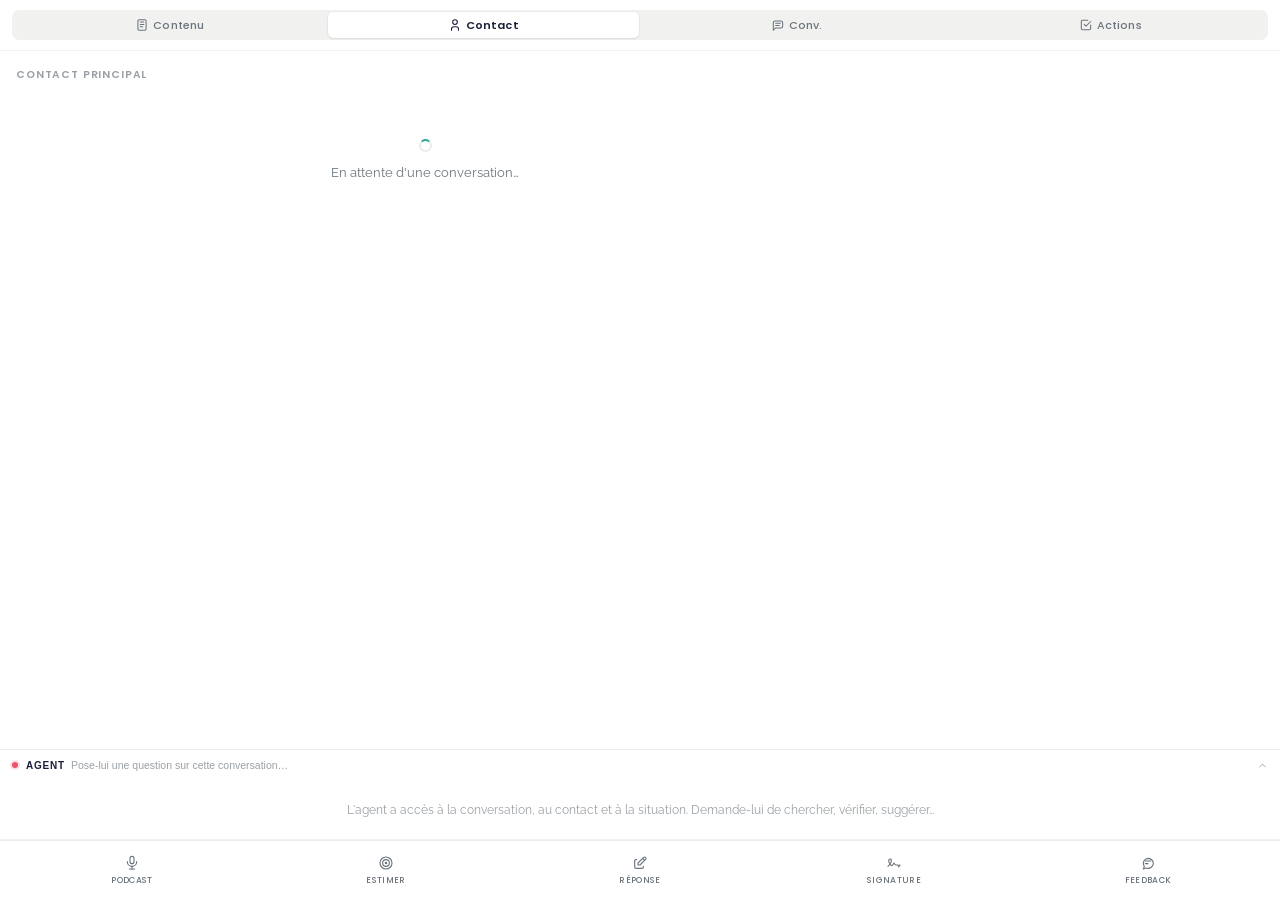
==== commit fa060cfe: "Sidebar v4 : Timeline, Empty Shell, Agent Dock stub, Footer Actions Frontend (handoff v4 — joyful ti" ====
--- a/index.html
+++ b/index.html
@@ -10,16 +10,94 @@
   <link rel="preconnect" href="https://fonts.gstatic.com" crossorigin>
   <link href="https://fonts.googleapis.com/css2?family=Poppins:wght@400;500;600;700&family=Raleway:wght@300;400;500;600;700&family=JetBrains+Mono:wght@400;500&display=swap" rel="stylesheet">
 
-  <link rel="stylesheet" href="sidebar.css?v=10">
+  <link rel="stylesheet" href="sidebar.css?v=33">
 </head>
 <body>
+
+  <!-- ═══════════════════════════════════════════════ EMPTY SHELL (no conversation) -->
+  <section class="empty-shell" id="empty-shell" data-screen-label="Aucune conversation" hidden>
+
+    <div class="es-hero">
+      <div class="es-art" aria-hidden="true">
+        <svg viewBox="0 0 64 64" fill="none" stroke="currentColor" stroke-linecap="round" stroke-linejoin="round" stroke-width="1.4">
+          <path d="M10 22l8 0l4 6l20 0l4 -6l8 0"/>
+          <path d="M10 12h44a2 2 0 0 1 2 2v36a2 2 0 0 1 -2 2h-44a2 2 0 0 1 -2 -2v-36a2 2 0 0 1 2 -2z"/>
+        </svg>
+      </div>
+      <div class="es-title">Sélectionner une conversation</div>
+      <div class="es-sub">Choisis un mail à gauche pour afficher contact, contexte&nbsp;et&nbsp;actions.</div>
+    </div>
+
+    <div class="es-action-wrap">
+      <button class="es-cta" id="es-triage-btn" type="button">
+        <span class="es-cta-icon">
+          <svg viewBox="0 0 24 24" fill="none" stroke="currentColor" stroke-linecap="round" stroke-linejoin="round" stroke-width="1.9"><path d="M16 18a2 2 0 0 1 2 2a2 2 0 0 1 2 -2a2 2 0 0 1 -2 -2a2 2 0 0 1 -2 2zm0 -12a2 2 0 0 1 2 2a2 2 0 0 1 2 -2a2 2 0 0 1 -2 -2a2 2 0 0 1 -2 2zm-7 12a6 6 0 0 1 6 -6a6 6 0 0 1 -6 -6a6 6 0 0 1 -6 6a6 6 0 0 1 6 6z"/></svg>
+        </span>
+        <span class="es-cta-body">
+          <span class="es-cta-title">Lancer le triage automatique</span>
+          <span class="es-cta-sub">Analyse, archive et priorise la boîte de réception</span>
+        </span>
+        <span class="es-cta-arrow">
+          <svg viewBox="0 0 24 24" fill="none" stroke="currentColor" stroke-linecap="round" stroke-linejoin="round" stroke-width="1.9"><path d="M5 12l14 0"/><path d="M13 18l6 -6"/><path d="M13 6l6 6"/></svg>
+        </span>
+      </button>
+      <div class="es-action-hint">
+        <svg viewBox="0 0 24 24" fill="none" stroke="currentColor" stroke-linecap="round" stroke-linejoin="round" stroke-width="2"><circle cx="12" cy="12" r="9"/><path d="M12 8v4"/><path d="M12 16h.01"/></svg>
+        <span>L'agent ne traite que les mails non lus de l'Inbox principale.</span>
+      </div>
+    </div>
+
+    <div class="es-spacer"></div>
+
+    <div class="es-report-wrap" id="es-report-wrap">
+      <div class="label es-report-label">
+        <span class="label-with-icon">
+          <svg style="width:11px;height:11px;vertical-align:-1px" viewBox="0 0 24 24" fill="none" stroke="currentColor" stroke-linecap="round" stroke-linejoin="round" stroke-width="2"><path d="M3 12a9 9 0 1 0 18 0a9 9 0 0 0 -18 0"/><path d="M12 7v5l3 3"/></svg>
+          Dernier triage
+        </span>
+        <span class="timeline-source">via Notion</span>
+      </div>
+
+      <a class="es-report-card" id="es-report-card" href="#" target="_blank" rel="noopener">
+        <div class="es-report-head">
+          <div class="es-report-title">
+            <span id="es-report-name">Rapport de triage — 17 mai</span>
+            <svg class="es-report-ext" viewBox="0 0 24 24" fill="none" stroke="currentColor" stroke-linecap="round" stroke-linejoin="round" stroke-width="2"><path d="M17 7l-10 10"/><path d="M8 7h9v9"/></svg>
+          </div>
+          <div class="es-report-date" id="es-report-date">
+            <svg viewBox="0 0 24 24" fill="none" stroke="currentColor" stroke-linecap="round" stroke-linejoin="round" stroke-width="1.9"><path d="M12 8v4l3 3"/><circle cx="12" cy="12" r="9"/></svg>
+            <span>Aujourd'hui · 08:42</span>
+          </div>
+        </div>
+
+        <div class="es-stats">
+          <div class="es-stat">
+            <div class="es-stat-num" id="es-stat-tries">47</div>
+            <div class="es-stat-label">Triés</div>
+          </div>
+          <div class="es-stat es-stat-archive">
+            <div class="es-stat-num" id="es-stat-arch">32</div>
+            <div class="es-stat-label">Archivés</div>
+          </div>
+          <div class="es-stat es-stat-prio">
+            <div class="es-stat-num" id="es-stat-prio">
+              <span class="es-stat-dot" aria-hidden="true"></span>
+              <span>8</span>
+            </div>
+            <div class="es-stat-label">Prio 1</div>
+          </div>
+        </div>
+      </a>
+    </div>
+
+  </section>
 
   <!-- ═══════════════════════════════════════════════ TABS -->
   <div class="tabs-wrap">
     <nav class="tabs" role="tablist">
       <button class="tab" data-pane="task" role="tab">
-        <svg viewBox="0 0 24 24" fill="none" stroke="currentColor" stroke-linecap="round" stroke-linejoin="round" stroke-width="1.8"><path d="M9 11l3 3l8 -8"/><path d="M20 12v6a2 2 0 0 1 -2 2h-12a2 2 0 0 1 -2 -2v-12a2 2 0 0 1 2 -2h9"/></svg>
-        Tâche
+        <svg viewBox="0 0 24 24" fill="none" stroke="currentColor" stroke-linecap="round" stroke-linejoin="round" stroke-width="1.8"><path d="M5 3m0 2a2 2 0 0 1 2 -2h10a2 2 0 0 1 2 2v14a2 2 0 0 1 -2 2h-10a2 2 0 0 1 -2 -2z"/><path d="M9 7l6 0"/><path d="M9 11l6 0"/><path d="M9 15l4 0"/></svg>
+        Contenu
       </button>
       <button class="tab active" data-pane="contact" role="tab" aria-selected="true">
         <svg viewBox="0 0 24 24" fill="none" stroke="currentColor" stroke-linecap="round" stroke-linejoin="round" stroke-width="1.8"><path d="M8 7a4 4 0 1 0 8 0a4 4 0 0 0 -8 0"/><path d="M6 21v-2a4 4 0 0 1 4 -4h4a4 4 0 0 1 4 4v2"/></svg>
@@ -29,146 +107,20 @@
         <svg viewBox="0 0 24 24" fill="none" stroke="currentColor" stroke-linecap="round" stroke-linejoin="round" stroke-width="1.8"><path d="M4 21v-13a3 3 0 0 1 3 -3h10a3 3 0 0 1 3 3v6a3 3 0 0 1 -3 3h-9l-4 4"/><path d="M8 9h8"/><path d="M8 13h6"/></svg>
         Conv.
       </button>
+      <button class="tab" data-pane="timeline" role="tab" data-comment-anchor="60844caf7a-button">
+        <svg viewBox="0 0 24 24" fill="none" stroke="currentColor" stroke-linecap="round" stroke-linejoin="round" stroke-width="1.8"><path d="M9 11l3 3l8 -8"/><path d="M20 12v6a2 2 0 0 1 -2 2h-12a2 2 0 0 1 -2 -2v-12a2 2 0 0 1 2 -2h9"/></svg>
+        Actions
+      </button>
     </nav>
   </div>
 
   <div class="scroll">
 
-    <!-- ── TÂCHE ─────────────────────────────────── -->
-    <section class="pane" id="pane-task" data-screen-label="Tâche">
-
-      <div class="label">Actions rapides</div>
-      <div class="quick-actions" id="quick-actions">
-
-        <!-- Briefing podcast (always visible) -->
-        <button class="action-row-btn" data-action="brief-podcast">
-          <span class="action-icon">
-            <svg viewBox="0 0 24 24" fill="none" stroke="currentColor" stroke-linecap="round" stroke-linejoin="round" stroke-width="1.8"><path d="M9 2m0 3a3 3 0 0 1 3 -3h0a3 3 0 0 1 3 3v5a3 3 0 0 1 -3 3h0a3 3 0 0 1 -3 -3z"/><path d="M5 10a7 7 0 0 0 14 0"/><path d="M8 21l8 0"/><path d="M12 17l0 4"/></svg>
-          </span>
-          <span class="action-label">Briefing podcast</span>
-          <span class="action-arrow">
-            <svg viewBox="0 0 24 24" fill="none" stroke="currentColor" stroke-linecap="round" stroke-linejoin="round" stroke-width="1.8"><path d="M5 12l14 0"/><path d="M13 18l6 -6"/><path d="M13 6l6 6"/></svg>
-          </span>
-        </button>
-
-        <!-- Estimer l'opportunité (always visible) -->
-        <button class="action-row-btn" data-action="estimate-opp">
-          <span class="action-icon">
-            <svg viewBox="0 0 24 24" fill="none" stroke="currentColor" stroke-linecap="round" stroke-linejoin="round" stroke-width="1.8"><path d="M12 12m-9 0a9 9 0 1 0 18 0a9 9 0 1 0 -18 0"/><path d="M12 12m-5 0a5 5 0 1 0 10 0a5 5 0 1 0 -10 0"/><path d="M12 12m-1 0a1 1 0 1 0 2 0a1 1 0 1 0 -2 0"/></svg>
-          </span>
-          <span class="action-label">Estimer l'opportunité</span>
-          <span class="action-arrow">
-            <svg viewBox="0 0 24 24" fill="none" stroke="currentColor" stroke-linecap="round" stroke-linejoin="round" stroke-width="1.8"><path d="M5 12l14 0"/><path d="M13 18l6 -6"/><path d="M13 6l6 6"/></svg>
-          </span>
-        </button>
-
-        <!-- Collapsible group: secondary actions -->
-        <div class="actions-secondary" id="actions-secondary">
-
-          <!-- Ajouter à la veille -->
-          <button class="action-row-btn" data-action="add-to-watch">
-            <span class="action-icon">
-              <svg viewBox="0 0 24 24" fill="none" stroke="currentColor" stroke-linecap="round" stroke-linejoin="round" stroke-width="1.8"><path d="M18.364 19.364a9 9 0 1 0 -12.728 0"/><path d="M15.536 16.536a5 5 0 1 0 -7.072 0"/><path d="M12 13m-1 0a1 1 0 1 0 2 0a1 1 0 1 0 -2 0"/></svg>
-            </span>
-            <span class="action-label">Ajouter à la veille</span>
-            <span class="action-arrow">
-              <svg viewBox="0 0 24 24" fill="none" stroke="currentColor" stroke-linecap="round" stroke-linejoin="round" stroke-width="1.8"><path d="M9 6l6 6l-6 6"/></svg>
-            </span>
-          </button>
-          <div class="action-panel" id="watch-panel" hidden>
-            <div class="panel-hint">Choisir une catégorie :</div>
-            <div class="chips">
-              <button class="chip" data-watch="concurrents">Concurrents</button>
-              <button class="chip" data-watch="strategiques">Stratégiques</button>
-              <button class="chip" data-watch="appels-a-projets">Appels à projets</button>
-            </div>
-          </div>
-
-          <!-- Briefer une réponse -->
-          <button class="action-row-btn" data-action="brief-reply">
-            <span class="action-icon">
-              <svg viewBox="0 0 24 24" fill="none" stroke="currentColor" stroke-linecap="round" stroke-linejoin="round" stroke-width="1.8"><path d="M7 7h-1a2 2 0 0 0 -2 2v9a2 2 0 0 0 2 2h9a2 2 0 0 0 2 -2v-1"/><path d="M20.385 6.585a2.1 2.1 0 0 0 -2.97 -2.97l-8.415 8.385v3h3l8.385 -8.415z"/><path d="M16 5l3 3"/></svg>
-            </span>
-            <span class="action-label">Briefer une réponse</span>
-            <span class="action-arrow">
-              <svg viewBox="0 0 24 24" fill="none" stroke="currentColor" stroke-linecap="round" stroke-linejoin="round" stroke-width="1.8"><path d="M9 6l6 6l-6 6"/></svg>
-            </span>
-          </button>
-          <div class="action-panel" id="reply-panel" hidden>
-            <div class="panel-hint">Instructions à transmettre à l'agent qui rédigera la réponse :</div>
-            <textarea id="reply-instructions" rows="4" placeholder="Ex : remercier, demander l'accord pour un appel cette semaine, ne pas s'engager sur le ticket avant validation…"></textarea>
-            <div class="save-bar">
-              <button class="btn btn-ghost" type="button" onclick="document.querySelector('[data-action=brief-reply]').click()">Annuler</button>
-              <button class="btn btn-primary" id="reply-submit" type="button">Lancer</button>
-            </div>
-          </div>
-
-          <!-- Signer un NDA -->
-          <button class="action-row-btn" data-action="sign-nda">
-            <span class="action-icon">
-              <svg viewBox="0 0 24 24" fill="none" stroke="currentColor" stroke-linecap="round" stroke-linejoin="round" stroke-width="1.8"><path d="M11.46 20.846a12 12 0 0 1 -7.96 -14.846a12 12 0 0 0 8.5 -3a12 12 0 0 0 8.5 3a12 12 0 0 1 -.09 7.06"/><path d="M15 19l2 2l4 -4"/></svg>
-            </span>
-            <span class="action-label">Signer un NDA</span>
-            <span class="action-arrow">
-              <svg viewBox="0 0 24 24" fill="none" stroke="currentColor" stroke-linecap="round" stroke-linejoin="round" stroke-width="1.8"><path d="M9 6l6 6l-6 6"/></svg>
-            </span>
-          </button>
-          <form class="action-panel" id="nda-panel" hidden>
-            <div class="panel-hint">Vérifier les champs pré-remplis avant envoi :</div>
-            <div class="form-field">
-              <label class="form-field-label">Signataire <span class="required-dot"></span></label>
-              <input name="signataire" type="text" value="Marc Castagnet" required>
-            </div>
-            <div class="form-field">
-              <label class="form-field-label">Email <span class="required-dot"></span></label>
-              <input name="email" type="email" value="marc.castagnet@icservices.com.hk" required>
-            </div>
-            <div class="form-field">
-              <label class="form-field-label">Société <span class="required-dot"></span></label>
-              <input name="societe" type="text" value="ICS Services Ltd." required>
-            </div>
-            <div class="form-field">
-              <label class="form-field-label">Date d'effet <span class="required-dot"></span></label>
-              <input name="date" type="date" value="2026-05-17" required>
-            </div>
-            <div class="field-error" hidden>
-              <svg viewBox="0 0 24 24" fill="none" stroke="currentColor" stroke-linecap="round" stroke-linejoin="round"><path d="M12 9v4"/><path d="M10.363 3.591l-8.106 13.534a1.914 1.914 0 0 0 1.636 2.871h16.214a1.914 1.914 0 0 0 1.636 -2.87l-8.106 -13.536a1.914 1.914 0 0 0 -3.274 0z"/><path d="M12 16h.01"/></svg>
-              Veuillez remplir tous les champs obligatoires.
-            </div>
-            <div class="save-bar">
-              <button class="btn btn-ghost" type="button" onclick="document.querySelector('[data-action=sign-nda]').click()">Annuler</button>
-              <button class="btn btn-primary" id="nda-submit" type="button">Envoyer le NDA</button>
-            </div>
-          </form>
-
-        </div>
-
-        <!-- Show-more toggle (only shown when collapsed) -->
-        <button class="show-more-btn" id="actions-toggle" type="button" hidden>
-          <span class="show-more-stack">
-            <span class="stack-icon" data-color="watch">
-              <svg viewBox="0 0 24 24" fill="none" stroke="currentColor" stroke-linecap="round" stroke-linejoin="round" stroke-width="1.8"><path d="M18.364 19.364a9 9 0 1 0 -12.728 0"/><path d="M15.536 16.536a5 5 0 1 0 -7.072 0"/><path d="M12 13m-1 0a1 1 0 1 0 2 0a1 1 0 1 0 -2 0"/></svg>
-            </span>
-            <span class="stack-icon" data-color="reply">
-              <svg viewBox="0 0 24 24" fill="none" stroke="currentColor" stroke-linecap="round" stroke-linejoin="round" stroke-width="1.8"><path d="M7 7h-1a2 2 0 0 0 -2 2v9a2 2 0 0 0 2 2h9a2 2 0 0 0 2 -2v-1"/><path d="M20.385 6.585a2.1 2.1 0 0 0 -2.97 -2.97l-8.415 8.385v3h3l8.385 -8.415z"/><path d="M16 5l3 3"/></svg>
-            </span>
-            <span class="stack-icon" data-color="nda">
-              <svg viewBox="0 0 24 24" fill="none" stroke="currentColor" stroke-linecap="round" stroke-linejoin="round" stroke-width="1.8"><path d="M11.46 20.846a12 12 0 0 1 -7.96 -14.846a12 12 0 0 0 8.5 -3a12 12 0 0 0 8.5 3a12 12 0 0 1 -.09 7.06"/><path d="M15 19l2 2l4 -4"/></svg>
-            </span>
-          </span>
-          <span class="show-more-text">
-            <span class="show-more-label">3 actions de plus</span>
-            <span class="show-more-sub">Veille · Réponse · NDA</span>
-          </span>
-          <svg class="show-more-chev" viewBox="0 0 24 24" fill="none" stroke="currentColor" stroke-linecap="round" stroke-linejoin="round" stroke-width="1.8"><path d="M6 9l6 6l6 -6"/></svg>
-        </button>
-
-      </div>
-
-      <hr class="divider">
-
-      <!-- Tâches proposées (pré-remplies depuis la conversation) -->
-      <div class="label label-with-hint">
+    <!-- ── CONTENU ───────────────────────────────── -->
+    <section class="pane" id="pane-task" data-screen-label="Contenu">
+
+      <!-- 1. Résumé du mail -->
+      <div class="label label-with-hint" data-comment-anchor="2d431761f4-div">
         <span class="label-with-icon">
           <svg class="ai-wand" viewBox="0 0 24 24" fill="none" stroke="currentColor" stroke-linecap="round" stroke-linejoin="round" stroke-width="1.9">
             <path d="M6 21l15 -15l-3 -3l-15 15l3 3"/>
@@ -176,86 +128,50 @@
             <path d="M9 3a2 2 0 0 0 2 2a2 2 0 0 0 -2 2a2 2 0 0 0 -2 -2a2 2 0 0 0 2 -2"/>
             <path d="M19 13a2 2 0 0 0 2 2a2 2 0 0 0 -2 2a2 2 0 0 0 -2 -2a2 2 0 0 0 2 -2"/>
           </svg>
-          Tâches proposées (<span id="proposed-count">0</span>)
+          Résumé du mail
         </span>
-      </div>
-      <div class="proposed-list" id="proposed-list">
-        <!-- populated by JS -->
+        <button class="mini-podcast-btn" id="summary-podcast-btn" title="Générer un briefing podcast de ce mail">
+          <svg viewBox="0 0 24 24" fill="none" stroke="currentColor" stroke-linecap="round" stroke-linejoin="round" stroke-width="1.9"><path d="M9 2m0 3a3 3 0 0 1 3 -3h0a3 3 0 0 1 3 3v5a3 3 0 0 1 -3 3h0a3 3 0 0 1 -3 -3z"/><path d="M5 10a7 7 0 0 0 14 0"/><path d="M8 21l8 0"/><path d="M12 17l0 4"/></svg>
+          <span>Briefing podcast</span>
+        </button>
+      </div>
+      <div class="mail-summary" id="mail-summary">
+        <div class="waiting" style="padding:20px 8px">
+          <div class="spinner"></div>
+          <div class="msg">Analyse du contenu en cours…</div>
+        </div>
       </div>
 
       <hr class="divider">
 
-      <!-- Bouton Nouvelle tâche (manuelle) -->
-      <button class="action-row-btn ghost-action open" id="new-task-toggle">
-        <span class="action-icon action-icon-ghost">
-          <svg viewBox="0 0 24 24" fill="none" stroke="currentColor" stroke-linecap="round" stroke-linejoin="round" stroke-width="1.9"><path d="M12 5l0 14"/><path d="M5 12l14 0"/></svg>
+      <!-- 2. Pièces jointes -->
+      <div class="label">
+        Pièces jointes (<span id="attachments-count">0</span>)
+      </div>
+      <div class="attachment-list" id="attachment-list">
+        <div style="font-size:11.5px;color:var(--text-xmuted);padding:6px 4px;">Aucune pièce jointe.</div>
+      </div>
+
+      <hr class="divider">
+
+      <!-- 3. Sources mentionnées (LinkedIn / web) -->
+      <div class="label label-with-hint">
+        <span class="label-with-icon">
+          <svg style="width:11px;height:11px;vertical-align:-1px" viewBox="0 0 24 24" fill="none" stroke="currentColor" stroke-linecap="round" stroke-linejoin="round" stroke-width="2"><path d="M9 15l6 -6"/><path d="M11 6l.463 -.536a5 5 0 0 1 7.072 7.072l-.534 .464"/><path d="M13 18l-.397 .534a5.068 5.068 0 0 1 -7.127 0a4.972 4.972 0 0 1 0 -7.071l.524 -.463"/></svg>
+          Sources identifiées (<span id="sources-count">0</span>)
         </span>
-        <span class="action-label">Créer une tâche personnalisée</span>
-        <span class="action-arrow">
-          <svg viewBox="0 0 24 24" fill="none" stroke="currentColor" stroke-linecap="round" stroke-linejoin="round" stroke-width="1.8"><path d="M9 6l6 6l-6 6"/></svg>
-        </span>
-      </button>
-      <div class="task-form" id="new-task-form">
-
-        <div class="form-field">
-          <label class="form-field-label">Nom</label>
-          <input name="name" type="text" id="task-name" placeholder="Ex : Relancer Marc sur le term-sheet…">
-        </div>
-
-        <div class="form-field">
-          <label class="form-field-label">Description</label>
-          <textarea id="task-desc" rows="3" placeholder="Détails utiles pour l'agent ou la personne en charge…"></textarea>
-        </div>
-
-        <div class="form-row">
-          <div class="form-field">
-            <label class="form-field-label">Deadline</label>
-            <input name="deadline" type="date" id="task-deadline">
-          </div>
-          <div class="form-field">
-            <label class="form-field-label">Priorité</label>
-            <div class="segmented prio" id="task-prio">
-              <button type="button" class="seg p0" data-val="P0">P0</button>
-              <button type="button" class="seg p1 selected" data-val="P1">P1</button>
-              <button type="button" class="seg p2" data-val="P2">P2</button>
-              <button type="button" class="seg p3" data-val="P3">P3</button>
-            </div>
-          </div>
-        </div>
-
-        <div class="form-field">
-          <label class="form-field-label">Assignation</label>
-          <div class="segmented" id="task-assignee">
-            <button type="button" class="seg selected" data-val="ai">
-              <svg viewBox="0 0 24 24" fill="none" stroke="currentColor" stroke-linecap="round" stroke-linejoin="round"><path d="M6 5h12a2 2 0 0 1 2 2v10a2 2 0 0 1 -2 2h-12a2 2 0 0 1 -2 -2v-10a2 2 0 0 1 2 -2z"/><path d="M9 16c1 .667 2 1 3 1s2 -.333 3 -1"/><path d="M9 7l-1 -4"/><path d="M15 7l1 -4"/><circle cx="9" cy="11" r=".5" fill="currentColor"/><circle cx="15" cy="11" r=".5" fill="currentColor"/></svg>
-              IA
-            </button>
-            <button type="button" class="seg" data-val="human">
-              <svg viewBox="0 0 24 24" fill="none" stroke="currentColor" stroke-linecap="round" stroke-linejoin="round"><circle cx="12" cy="7" r="4"/><path d="M6 21v-2a4 4 0 0 1 4 -4h4a4 4 0 0 1 4 4v2"/></svg>
-              Humain
-            </button>
-          </div>
-        </div>
-
-        <button class="btn btn-primary btn-block" id="task-create" type="button" style="margin-top:4px;">
-          <svg viewBox="0 0 24 24" fill="none" stroke="currentColor" stroke-linecap="round" stroke-linejoin="round" stroke-width="1.8" style="width:13px;height:13px"><path d="M12 5l0 14"/><path d="M5 12l14 0"/></svg>
-          Créer la tâche
-        </button>
-      </div>
-
-      <hr class="divider">
-
-      <!-- Tâches liées (existantes) -->
-      <div class="label">Tâches liées (<span id="task-count">0</span>)</div>
-      <div class="task-list" id="task-list">
-        <!-- populated by JS -->
-      </div>
+        <span class="ai-source">via IA</span>
+      </div>
+      <div class="source-list" id="source-list">
+        <div style="font-size:11.5px;color:var(--text-xmuted);padding:6px 4px;">Aucune source détectée.</div>
+      </div>
+
     </section>
 
     <!-- ── CONTACT ───────────────────────────────── -->
     <section class="pane active" id="pane-contact" data-screen-label="Contact">
       <div class="contact-grid">
-        <div class="contact-main">
+        <div class="contact-main" data-comment-anchor="961067cdf5-div">
           <div class="label">Contact principal</div>
           <div id="main-contact">
             <div class="waiting">
@@ -269,6 +185,48 @@
           <hr class="divider">
           <div class="label">Autres participants</div>
           <div id="others-list"></div>
+        </aside>
+      </div>
+    </section>
+
+    <!-- ── TIMELINE ──────────────────────────────── -->
+    <section class="pane" id="pane-timeline" data-screen-label="Actions">
+      <div class="timeline-grid">
+
+        <!-- LEFT : Pinned situation note -->
+        <div class="timeline-main">
+          <div class="pinned-note" id="situation-note">
+            <div class="waiting" style="padding:24px 8px">
+              <div class="spinner"></div>
+              <div class="msg">Synthèse en cours…</div>
+            </div>
+          </div>
+        </div>
+
+        <!-- RIGHT : Échéances + historique (façon onglet Contact) -->
+        <aside class="timeline-aside">
+
+          <!-- Upcoming key dates -->
+          <div class="label label-with-hint">
+            <span class="label-with-icon">
+              <svg style="width:11px;height:11px;vertical-align:-1px" viewBox="0 0 24 24" fill="none" stroke="currentColor" stroke-linecap="round" stroke-linejoin="round" stroke-width="2"><rect x="4" y="5" width="16" height="16" rx="2"/><path d="M16 3l0 4"/><path d="M8 3l0 4"/><path d="M4 11l16 0"/></svg>
+              Dates clés à venir (<span id="key-dates-count">0</span>)
+            </span>
+          </div>
+          <div class="key-dates" id="key-dates"></div>
+
+          <hr class="divider">
+
+          <!-- Anti-chronological timeline -->
+          <div class="label label-with-hint">
+            <span class="label-with-icon">
+              <svg style="width:11px;height:11px;vertical-align:-1px" viewBox="0 0 24 24" fill="none" stroke="currentColor" stroke-linecap="round" stroke-linejoin="round" stroke-width="2"><path d="M12 8v4l3 3"/><path d="M3.05 11a9 9 0 1 1 .5 4m-.5 5v-5h5"/></svg>
+              Historique des interactions
+            </span>
+            <span class="timeline-source">via Notion</span>
+          </div>
+          <div class="timeline" id="timeline-list"></div>
+
         </aside>
       </div>
     </section>
@@ -295,18 +253,82 @@
 
   </div><!-- /scroll -->
 
-  <!-- ═══════════════════════════════════════════════ FOOTER -->
-  <footer class="sb-footer" title="Plastic Odyssey Factories">
-    <img src="assets/pof-logo-color.svg" alt="Plastic Odyssey Factories" class="footer-logo">
+  <!-- ═══════════════════════════════════════════════ AGENT CHAT DOCK -->
+  <div class="agent-dock" id="agent-dock" data-state="collapsed">
+    <button class="agent-thread-toggle" id="agent-thread-toggle" type="button" aria-expanded="false">
+      <span class="agent-dot" data-comment-anchor="1c695b7523-span"></span>
+      <span class="agent-thread-meta">
+        <span class="agent-thread-title">Agent</span>
+        <span class="agent-thread-preview" id="agent-thread-preview">Pose-lui une question sur cette conversation…</span>
+      </span>
+      <span class="agent-thread-count" id="agent-thread-count" hidden></span>
+      <svg class="agent-thread-chev" viewBox="0 0 24 24" fill="none" stroke="currentColor" stroke-linecap="round" stroke-linejoin="round" stroke-width="2"><path d="M6 15l6 -6l6 6"/></svg>
+    </button>
+
+    <div class="agent-thread" id="agent-thread" hidden>
+      <div class="agent-thread-empty" id="agent-thread-empty">
+        L'agent a accès à la conversation, au contact et à la situation. Demande-lui de chercher, vérifier, suggérer…
+      </div>
+      <div class="agent-messages" id="agent-messages"></div>
+    </div>
+
+    <form class="agent-composer" id="agent-composer">
+      <textarea id="agent-input" rows="1" placeholder="Demander à l'agent…" autocomplete="off"></textarea>
+      <button type="button" class="agent-mic" id="agent-mic" title="Dicter à la place" data-comment-anchor="8a802bc0aa-button">
+        <svg viewBox="0 0 24 24" fill="none" stroke="currentColor" stroke-linecap="round" stroke-linejoin="round" stroke-width="1.9"><path d="M9 2m0 3a3 3 0 0 1 3 -3h0a3 3 0 0 1 3 3v5a3 3 0 0 1 -3 3h0a3 3 0 0 1 -3 -3z"/><path d="M5 10a7 7 0 0 0 14 0"/><path d="M8 21l8 0"/><path d="M12 17l0 4"/></svg>
+      </button>
+      <button type="submit" class="agent-send" id="agent-send" title="Envoyer">
+        <svg viewBox="0 0 24 24" fill="none" stroke="currentColor" stroke-linecap="round" stroke-linejoin="round" stroke-width="2"><path d="M10 14l11 -11"/><path d="M21 3l-6.5 18a.55 .55 0 0 1 -1 0l-3.5 -7l-7 -3.5a.55 .55 0 0 1 0 -1l18 -6.5"/></svg>
+      </button>
+    </form>
+  </div>
+
+  <!-- ═══════════════════════════════════════════════ FOOTER ACTIONS -->
+  <footer class="sb-footer" id="sb-footer">
+    <button class="footer-action" id="fa-podcast" title="Briefing podcast" aria-label="Briefing podcast">
+      <svg viewBox="0 0 24 24" fill="none" stroke="currentColor" stroke-linecap="round" stroke-linejoin="round" stroke-width="1.8"><path d="M9 2m0 3a3 3 0 0 1 3 -3h0a3 3 0 0 1 3 3v5a3 3 0 0 1 -3 3h0a3 3 0 0 1 -3 -3z"/><path d="M5 10a7 7 0 0 0 14 0"/><path d="M8 21l8 0"/><path d="M12 17l0 4"/></svg>
+      <span class="fa-label">Podcast</span>
+    </button>
+    <button class="footer-action" id="fa-estimate" title="Estimer l'opportunité" aria-label="Estimer l'opportunité">
+      <svg viewBox="0 0 24 24" fill="none" stroke="currentColor" stroke-linecap="round" stroke-linejoin="round" stroke-width="1.8"><path d="M12 12m-9 0a9 9 0 1 0 18 0a9 9 0 1 0 -18 0"/><path d="M12 12m-5 0a5 5 0 1 0 10 0a5 5 0 1 0 -10 0"/><path d="M12 12m-1 0a1 1 0 1 0 2 0a1 1 0 1 0 -2 0"/></svg>
+      <span class="fa-label">Estimer</span>
+    </button>
+    <button class="footer-action" id="fa-reply" title="Briefer une réponse" aria-label="Briefer une réponse">
+      <svg viewBox="0 0 24 24" fill="none" stroke="currentColor" stroke-linecap="round" stroke-linejoin="round" stroke-width="1.8"><path d="M7 7h-1a2 2 0 0 0 -2 2v9a2 2 0 0 0 2 2h9a2 2 0 0 0 2 -2v-1"/><path d="M20.385 6.585a2.1 2.1 0 0 0 -2.97 -2.97l-8.415 8.385v3h3l8.385 -8.415z"/><path d="M16 5l3 3"/></svg>
+      <span class="fa-label">Réponse</span>
+    </button>
+    <button class="footer-action" id="fa-signature" title="Signature & documents juridiques" aria-label="Signature & documents juridiques">
+      <svg viewBox="0 0 24 24" fill="none" stroke="currentColor" stroke-linecap="round" stroke-linejoin="round" stroke-width="1.8"><path d="M3 17c3.333 -3.333 5 -6 5 -8c0 -3 -1 -3 -2 -3s-2.032 1.085 -2 3c.034 2.048 1.658 3.877 2.5 5c1.5 2 2.5 2.5 3.5 1l2 -3c.667 1.333 1.667 3.333 3 3h3"/><path d="M18 16l3 -1l-2 3"/></svg>
+      <span class="fa-label">Signature</span>
+    </button>
+    <button class="footer-action" id="fa-feedback" title="Envoyer un feedback à l'agent" aria-label="Envoyer un feedback à l'agent">
+      <svg viewBox="0 0 24 24" fill="none" stroke="currentColor" stroke-linecap="round" stroke-linejoin="round" stroke-width="1.8"><path d="M8 9h8"/><path d="M8 13h4"/><path d="M20 12a8.5 8.5 0 0 1 -.918 3.852a7.5 7.5 0 0 1 -7.082 4.148a8.7 8.7 0 0 1 -3 -.5l-4 1.5l1.5 -4a7.5 7.5 0 0 1 -1.5 -4.5a7.5 7.5 0 0 1 7.5 -7.5a8.5 8.5 0 0 1 7.5 7"/></svg>
+      <span class="fa-label">Feedback</span>
+    </button>
   </footer>
 
+  <!-- Floating sheet for form-based actions -->
+  <div class="footer-sheet" id="footer-sheet" hidden>
+    <div class="sheet-backdrop" data-sheet-close></div>
+    <div class="sheet-body">
+      <div class="sheet-head">
+        <span class="sheet-icon" id="sheet-icon"></span>
+        <span class="sheet-title" id="sheet-title">—</span>
+        <button class="sheet-close" data-sheet-close title="Fermer">
+          <svg viewBox="0 0 24 24" fill="none" stroke="currentColor" stroke-linecap="round" stroke-linejoin="round" stroke-width="2"><path d="M18 6l-12 12"/><path d="M6 6l12 12"/></svg>
+        </button>
+      </div>
+      <div class="sheet-content" id="sheet-content"></div>
+    </div>
+  </div>
+
   <!-- ═══════════════════════════════════ MOCK (preview only) ═══ -->
-  <!-- Mock activates ONLY when ?preview=1 is in the URL. En prod Missive,
-       la SDK script tag ci-dessous charge synchroniquement et fournit window.Missive. -->
+  <!-- Mock activates ONLY when ?preview=1 is in the URL. En prod Missive, la SDK
+       script tag ci-dessous charge synchroniquement et fournit window.Missive. -->
   <script>
     if (location.search.indexOf('preview=1') !== -1) {
       window.__POF_MOCK = true;
-      window.__POF_DEMO_STATE = 'found'; // 'found' | 'folk' | 'missing' | 'loading' | 'empty'
+      window.__POF_DEMO_STATE = 'empty'; // 'found' | 'folk' | 'missing' | 'loading' | 'empty'
 
       // Mock Missive SDK
       window.Missive = {
@@ -340,6 +362,9 @@
                   person_instructions: 'Negotiation in progress on ICS investment (100K€). Reply factually, no pricing commitment without Benoît\'s green light. Marc is direct — keep replies short.',
                   vip: true,
                   company: 'ICS Services Ltd.',
+                  company_source: 'notion',
+                  title: 'Founder & Managing Partner',
+                  title_source: 'email_signature',
                   tags: ['Investisseur', 'Hong Kong', 'Capital', 'Board'],
                   phone: '+852 9876 5432',
                   phone_source: 'notion',
@@ -416,6 +441,18 @@
               notion_page_url: 'https://notion.so/newly000created111page222',
             });
             // Task actions
+            if (action === 'last_triage_report') {
+              return resolve({
+                found: true,
+                title: 'Rapport de triage — 17 mai',
+                notion_page_id: 'triage000report111may17',
+                notion_page_url: 'https://notion.so/triage000report111may17',
+                run_at: '2026-05-17T08:42:00',
+                run_at_label: "Aujourd'hui · 08:42",
+                stats: { triaged: 47, archived: 32, priority_1: 8 },
+              });
+            }
+            if (action === 'run_triage') return resolve({ success: true });
             if (action === 'brief_podcast')        return resolve({ success: true });
             if (action === 'add_to_watch')         return resolve({ success: true });
             if (action === 'estimate_opportunity') return resolve({ success: true });
@@ -462,8 +499,10 @@
               });
             }
             if (action === 'toggle_task') return resolve({ success: true });
+            if (action === 'update_task') return resolve({ success: true });
             if (action === 'toggle_vip')  return resolve({ success: true });
             if (action === 'add_phone_to_notion') return resolve({ success: true });
+            if (action === 'add_field_to_notion') return resolve({ success: true });
             if (action === 'dump_persons') {
               // Mock : retourne les 4 fixtures + un Marc enrichi pour tester l'index local
               return resolve({
@@ -472,7 +511,8 @@
                     page_id: '4f8a2c1e9b3d4a7e8c5f6b9a2d1e0c4b',
                     page_url: 'https://notion.so/4f8a2c1e9b3d4a7e8c5f6b9a2d1e0c4b',
                     instructions: 'Negotiation in progress on ICS investment (100K€). Reply factually, no pricing commitment without Benoît\'s green light. Marc is direct — keep replies short.',
-                    vip: true, company: 'ICS Services Ltd.',
+                    vip: true, company: 'ICS Services Ltd.', company_source: 'notion',
+                    title: 'Founder & Managing Partner', title_source: 'email_signature',
                     tags: ['Investisseur', 'Hong Kong', 'Capital', 'Board'],
                     phone: '+852 9876 5432', phone_source: 'notion',
                     meetings: [
@@ -496,6 +536,121 @@
                     meetings: [{ id: 'ew1', title: 'Coordination board ICS', date: '2026-04-22', url: 'https://notion.so/ew-1' }]
                   },
                 ]
+              });
+            }
+            if (action === 'list_timeline') {
+              return resolve({
+                situation: {
+                  updated: '2026-05-17T08:14:00',
+                  headline: 'Négociation avancée — entrée capital ICS, ticket 100 K€',
+                  bullets: [
+                    { label: 'Term-sheet', value: 'v3 en revue. Reste clause de liquidation préférentielle à arbitrer.' },
+                    { label: 'Valorisation', value: 'Marc pousse 4 M€ pre-money — notre plancher est 5 M€.' },
+                    { label: 'Calendrier', value: 'aligné sur le board ICS du 1ᵉʳ juin, fenêtre de signature avant.' },
+                    { label: 'Acquis', value: 'pitch deck v3 présenté, NDA mutuel signé.' },
+                    { label: 'En suspens', value: 'capacité juridique d\'entrée capital depuis Hong Kong à confirmer.' },
+                  ],
+                  risks: [
+                    { icon: 'target', text: 'Valorisation : 4 M€ proposés vs 5 M€ plancher', severity: 'high' },
+                    { icon: 'shieldCheck', text: 'Capacité juridique entrée capital HK non confirmée', severity: 'high' },
+                    { icon: 'user', text: 'Esther Wong à mettre systématiquement en copie', severity: 'low' },
+                    { icon: 'calendar', text: 'Fenêtre serrée avant board ICS du 1er juin', severity: 'medium' },
+                  ],
+                },
+                upcoming: [
+                  { date: '2026-05-20T15:00:00', title: 'Call ICS — Marc & Benoît', type: 'meeting', url: 'https://notion.so/meet-call-final', meta: 'Visio · 45 min' },
+                  { date: '2026-05-22', title: 'Deadline réponse term-sheet v4', type: 'task', url: 'https://notion.so/task-ts-v4', meta: 'P1 · Humain' },
+                  { date: '2026-06-01T09:00:00', title: 'Board ICS Hong Kong', type: 'meeting', url: 'https://notion.so/meet-board-hk', meta: 'Présentation finale' },
+                ],
+                interactions: [
+                  { id: 'i1', type: 'whatsapp', date: '2026-05-15T17:42:00', author: 'Marc Castagnet',
+                    summary: 'Marc demande confirmation dispo Benoît pour visio mercredi 20/05. Évoque besoin de boucler avant board ICS.',
+                    url: 'https://wa.me/85298765432' },
+                  { id: 'i2', type: 'email', date: '2026-05-12T09:18:00', author: 'Marc Castagnet',
+                    title: 'Re: Term-sheet ICS v3 — ajustements',
+                    summary: 'Marc propose valorisation 4 M€ pre-money (vs 5 M€ demandé). Demande clause de liquidation préférentielle 1×.',
+                    url: 'https://mail.missiveapp.com/conv/abc123' },
+                  { id: 'i3', type: 'visio', date: '2026-05-08T15:00:00',
+                    title: 'Visio — Suivi term-sheet',
+                    summary: '45 min. Présents : Marc, Esther, Benoît, Thibault. Points clés discutés : valorisation, gouvernance, calendrier de signature.',
+                    url: 'https://notion.so/meet-followup-ts' },
+                  { id: 'i4', type: 'email', date: '2026-04-30T11:05:00', author: 'Marc Castagnet',
+                    title: 'Demande d\'audit préalable',
+                    summary: 'Marc souhaite un audit financier light avant signature. Budget partagé estimé 8 K€.',
+                    url: 'https://mail.missiveapp.com/conv/def456' },
+                  { id: 'i5', type: 'visio', date: '2026-04-22T10:00:00',
+                    title: 'Visio — Pitch capital ICS',
+                    summary: '1 h. Pitch deck v3 présenté. Marc et Esther très intéressés, demandent term-sheet d\'ici 2 semaines.',
+                    url: 'https://notion.so/meet-pitch-ics' },
+                  { id: 'i6', type: 'nda', date: '2026-04-15T14:22:00',
+                    title: 'NDA mutuel signé',
+                    summary: 'Signature via DocuSign. Couverture 24 mois sur données financières et industrielles. Signataires : M. Castagnet (ICS) / B. Blancher (POF).',
+                    url: 'https://notion.so/nda-ics-pof' },
+                  { id: 'i7', type: 'email', date: '2026-04-03T16:30:00', author: 'Esther Wong',
+                    title: 'Intro & agenda board ICS',
+                    summary: 'Esther confirme agenda board ICS pour 22/04. Demande pitch deck mis à jour 48h avant.',
+                    url: 'https://mail.missiveapp.com/conv/ghi789' },
+                  { id: 'i8', type: 'whatsapp', date: '2026-02-28T09:15:00', author: 'Marc Castagnet',
+                    summary: 'RDV confirmé Paris pour pitch en présentiel. Marc passe par Roissy 22/04 matin.',
+                    url: 'https://wa.me/85298765432' },
+                  { id: 'i9', type: 'visio', date: '2026-02-05T11:00:00',
+                    title: 'Intro Esther Wong',
+                    summary: '30 min. Esther (operations ICS) introduite par Marc. Tour de table équipes côté ICS et POF.',
+                    url: 'https://notion.so/meet-intro-esther' },
+                  { id: 'i10', type: 'email', date: '2025-11-09T10:00:00', author: 'Marc Castagnet',
+                    title: 'Premier contact — investissement cleantech',
+                    summary: 'Intro par Antoine Bertin. Marc cherche à investir dans cleantech ocean-impact (ticket 50-200 K€).',
+                    url: 'https://mail.missiveapp.com/conv/jkl012' },
+                ],
+              });
+            }
+            if (action === 'analyze_content') {
+              return resolve({
+                summary: "Marc transmet le term-sheet v3 ajusté côté ICS, avec deux changements majeurs : valorisation pre-money revue à 4 M€ (vs 5 M€ proposé) et ajout d'une clause de liquidation préférentielle 1×. Calendrier serré — signature visée avant le board ICS du 1ᵉʳ juin. Esther Wong est en copie pour validation opérationnelle.",
+                attachments: [
+                  { id: 'a1', name: 'Term-sheet ICS v3.pdf',     size: '480 KB', type: 'pdf',
+                    summary: 'Investment 100 K€ — clauses de liquidation préférentielle 1×, anti-dilution weighted-average, 1 siège observateur.',
+                    url: 'https://drive.google.com/file/d/term-sheet-v3' },
+                  { id: 'a2', name: 'ICS-portfolio-2024-25.pdf', size: '2.4 MB', type: 'pdf',
+                    summary: 'Portfolio ICS Services Ltd : 12 sociétés cleantech investies sur 2024-2025, focus Asie-Pacifique. Tickets 50 K€ à 500 K€.',
+                    url: 'https://drive.google.com/file/d/ics-portfolio' },
+                  { id: 'a3', name: 'Profil-Marc-Castagnet.docx', size: '120 KB', type: 'doc',
+                    summary: '15 ans de private equity, 4 mandats actifs. Board member chez PolySeven et OceanWave HK.',
+                    url: 'https://drive.google.com/file/d/marc-profile' },
+                ],
+                sources: [
+                  { id: 's1', type: 'linkedin', name: 'Marc Castagnet',
+                    subtitle: 'Founder & Managing Partner · ICS Services',
+                    meta: '4.2k abonnés · posts cleantech',
+                    url: 'https://linkedin.com/in/marc-castagnet', watched: false },
+                  { id: 's2', type: 'linkedin', name: 'Esther Wong',
+                    subtitle: 'Operations Director · ICS Services',
+                    meta: '1.8k abonnés',
+                    url: 'https://linkedin.com/in/esther-wong', watched: false },
+                  { id: 's3', type: 'web', name: 'ics-services.com.hk',
+                    subtitle: 'Site corporate — pages investissements & équipe',
+                    url: 'https://ics-services.com.hk', watched: true },
+                  { id: 's4', type: 'web', name: 'cleantech-asia-report.com',
+                    subtitle: 'Rapport sectoriel cité dans le mail',
+                    url: 'https://cleantech-asia-report.com', watched: false },
+                ],
+              });
+            }
+            if (action === 'brief_attachment') return resolve({ success: true });
+            if (action === 'follow_source')    return resolve({ success: true });
+            if (action === 'ask_agent') {
+              // Demo: agent replies + replaces proposed tasks
+              return resolve({
+                success: true,
+                reply: "J'ai vérifié les échanges récents. Marc n'a pas mentionné d'autre term-sheet, mais je te suggère de poser explicitement la question pour sécuriser l'exclusivité. J'ai mis à jour les tâches proposées dans l'onglet Actions.",
+                proposed: [
+                  { id: 'pa1', name: 'Demander à Marc s\'il a un term-sheet en cours ailleurs',
+                    description: 'Confirmer exclusivité du deal avant d\'aligner la valorisation. Mentionner aussi le board ICS.',
+                    prio: 'P0', assignee: 'human', deadline: '2026-05-19' },
+                  { id: 'pa2', name: 'Relancer Esther Wong sur la dispo board ICS',
+                    description: 'Esther confirme l\'agenda du board ICS HK et valide la présence de Marc.',
+                    prio: 'P2', assignee: 'ai', deadline: '2026-05-21' },
+                ],
               });
             }
             if (action === 'list_proposed_tasks') {
@@ -569,7 +724,7 @@
   </script>
 
   <!-- Sidebar logic -->
-  <script src="sidebar.js?v=15"></script>
+  <script src="sidebar.js?v=34"></script>
 
 </body>
 </html>
--- a/sidebar.css
+++ b/sidebar.css
@@ -23,6 +23,12 @@
   --pof-warning:       #E5A100;
   --pof-error:         #DC3545;
 
+  /* AI accent — exception to POF DS palette. Reserved STRICTLY for
+     AI-sourced content (mail summary, AI-detected fields, "via IA" caption).
+     Never use on neutral UI, file-type icons, or status indicators. */
+  --pof-ai:            #6B3FBF;
+  --pof-ai-soft:       #F1E9FB;
+
   /* Semantic */
   --bg:           var(--pof-white);
   --bg-soft:      var(--pof-neutral-light);
@@ -56,6 +62,7 @@
   background: var(--bg);
   -webkit-font-smoothing: antialiased;
   overflow-x: hidden;
+  overflow-y: hidden;
   display: flex;
   flex-direction: column;
 }
@@ -86,13 +93,13 @@
   display: inline-flex;
   align-items: center;
   justify-content: center;
-  gap: 5px;
-  padding: 6px 8px;
+  gap: 4px;
+  padding: 6px 6px;
   border-radius: 5px;
   border: none;
   background: transparent;
   font-family: "Poppins", sans-serif;
-  font-size: 11.5px;
+  font-size: 11px;
   font-weight: 500;
   color: var(--text-muted);
   cursor: pointer;
@@ -122,37 +129,12 @@
 
 /* ── PANES ──────────────────────────────────────────────── */
 .scroll { overflow-y: auto; flex: 1; min-height: 0; }
-.pane   { display: none; padding: 16px 14px 24px; }
+.pane   { display: none; padding: 16px 14px 28px; }
 .pane.active { display: block; }
 
-/* ── FOOTER (POF logo) ─────────────────────────────────── */
-.sb-footer {
-  flex-shrink: 0;
-  display: flex;
-  align-items: center;
-  justify-content: center;
-  gap: 8px;
-  padding: 12px 14px 14px;
-  border-top: 1px solid var(--border-soft);
-  background: var(--bg);
-}
-
-.sb-footer .footer-logo {
-  height: 14px;
-  width: auto;
-  opacity: 0.5;
-  transition: opacity .15s;
-}
-.sb-footer:hover .footer-logo { opacity: 0.85; }
-
-.sb-footer .footer-meta {
-  font-family: "Poppins", sans-serif;
-  font-size: 9.5px;
-  font-weight: 500;
-  letter-spacing: 0.08em;
-  text-transform: uppercase;
-  color: var(--text-xmuted);
-}
+/* The legacy .sb-footer with a small POF logo was replaced by the new
+   action-button footer (see FOOTER ACTIONS section further down). The
+   old logo + meta rules were removed in v33. */
 
 /* ── SECTION LABEL (Notion-style small caps) ───────────── */
 .label {
@@ -658,6 +640,7 @@
   gap: 4px;
   margin-top: 6px;
 }
+.field-error[hidden] { display: none; }
 .field-error svg { width: 12px; height: 12px; stroke-width: 1.8; }
 
 /* ── TOAST (action feedback) ───────────────────────────── */
@@ -818,10 +801,10 @@
 .notion-pill .pill-arrow {
   width: 9px; height: 9px;
   margin-left: -1px; margin-right: -2px;
-  opacity: 0;
-  transition: opacity .12s, transform .12s;
-}
-.notion-pill:hover .pill-arrow { opacity: 0.8; transform: translate(1px, -1px); }
+  opacity: 0.7;
+  transition: transform .12s, opacity .12s;
+}
+.notion-pill:hover .pill-arrow { opacity: 1; transform: translate(1px, -1px); }
 
 /* ── NEW TASK FORM ─────────────────────────────────────── */
 .task-form {
@@ -899,7 +882,7 @@
 .prefilled-hint svg { width: 11px; height: 11px; stroke-width: 1.9; }
 
 /* ════════════════════════════════════════════════════════
-   VIP STAR
+   VIP STAR  — DS warning color (#E5A100), no off-palette yellows
    ════════════════════════════════════════════════════════ */
 .vip-star {
   background: transparent;
@@ -915,11 +898,11 @@
   transition: color .15s, background .15s, transform .15s;
 }
 .vip-star svg { width: 16px; height: 16px; stroke-width: 1.7; }
-.vip-star:hover { background: #FEF6DA; color: #D9A300; }
+.vip-star:hover { background: #FFF4DC; color: var(--pof-warning); }
 .vip-star.is-vip {
-  color: #F2B400;
-}
-.vip-star.is-vip:hover { color: #D9A300; }
+  color: var(--pof-warning);
+}
+.vip-star.is-vip:hover { color: var(--pof-warning); filter: brightness(0.92); }
 .vip-star.just-toggled { animation: vipPop .35s ease; }
 @keyframes vipPop {
   0%   { transform: scale(1); }
@@ -941,9 +924,9 @@
   transition: opacity .15s, color .15s;
 }
 .p-vip svg { width: 13px; height: 13px; stroke-width: 1.9; }
-.p-vip:hover { opacity: 1; color: #D9A300; }
+.p-vip:hover { opacity: 1; color: var(--pof-warning); }
 .p-vip.is-vip {
-  color: #F2B400;
+  color: var(--pof-warning);
   opacity: 1;
 }
 
@@ -1104,10 +1087,10 @@
   gap: 5px;
 }
 .ai-wand {
+  /* AI accent — only place purple is allowed (see --pof-ai token). */
   width: 12px; height: 12px;
   flex-shrink: 0;
-  color: #6B3FBF;
-  filter: drop-shadow(0 0 4px rgba(107,63,191,0.25));
+  color: var(--pof-ai);
 }
 .hint-inline {
   margin-bottom: 0 !important;
@@ -1455,13 +1438,14 @@
 .add-to-notion-btn svg { width: 11px; height: 11px; stroke-width: 2; }
 
 .ai-found-badge {
+  /* AI-detected hint badge — reserved purple accent (--pof-ai). */
   display: inline-flex;
   align-items: center;
   gap: 3px;
   padding: 1px 6px;
   border-radius: var(--r-pill);
-  background: #F1E9FB;
-  color: #6B3FBF;
+  background: var(--pof-ai-soft);
+  color: var(--pof-ai);
   font-family: "Poppins", sans-serif;
   font-size: 9.5px;
   font-weight: 600;
@@ -1524,3 +1508,2658 @@
   gap: 4px;
   flex-shrink: 0;
 }
+
+
+/* ════════════════════════════════════════════════════════
+   TIMELINE PANE
+   ════════════════════════════════════════════════════════ */
+
+/* ── Pinned situation note (neutral palette) ───────────── */
+.pinned-note {
+  position: relative;
+  background: var(--bg);
+  border: 1px solid var(--border);
+  border-radius: var(--r-md);
+  padding: 10px 12px 12px;
+}
+
+.pn-head {
+  display: flex;
+  align-items: center;
+  gap: 6px;
+  margin-bottom: 8px;
+}
+.pn-head-icon {
+  width: 18px; height: 18px;
+  display: inline-flex; align-items: center; justify-content: center;
+  color: var(--pof-teal-dark);
+  flex-shrink: 0;
+}
+.pn-head-icon svg { width: 12px; height: 12px; stroke-width: 1.9; }
+.pn-head-title {
+  flex: 1;
+  font-family: "Poppins", sans-serif;
+  font-size: 10.5px;
+  font-weight: 700;
+  text-transform: uppercase;
+  letter-spacing: 0.08em;
+  color: var(--text);
+}
+.pn-head-stamp {
+  font-family: "Poppins", sans-serif;
+  font-size: 10px;
+  font-weight: 500;
+  color: var(--text-xmuted);
+  flex-shrink: 0;
+}
+.pn-regen {
+  background: transparent;
+  border: none;
+  padding: 2px;
+  cursor: pointer;
+  color: var(--text-xmuted);
+  border-radius: 4px;
+  display: inline-flex;
+  align-items: center;
+  justify-content: center;
+  transition: background .12s, color .12s, transform .35s;
+}
+.pn-regen svg { width: 12px; height: 12px; stroke-width: 2; }
+.pn-regen:hover { background: var(--bg-soft); color: var(--text); }
+.pn-regen.spinning { transform: rotate(360deg); pointer-events: none; }
+
+/* Status line — full-width prose (editable rich-text) */
+.pn-status {
+  font-size: 12px;
+  line-height: 1.55;
+  color: var(--text-body);
+  text-wrap: pretty;
+  padding: 8px 10px;
+  border-radius: var(--r-md, 8px);
+  border: 1px solid transparent;
+  transition: border-color .12s, background .12s, box-shadow .12s;
+  position: relative;
+}
+.pn-status[contenteditable="true"] {
+  cursor: text;
+  outline: none;
+}
+.pn-status[contenteditable="true"]:hover {
+  background: var(--bg-soft);
+  border-color: var(--border-soft);
+}
+.pn-status[contenteditable="true"]:focus {
+  background: var(--pof-white, #fff);
+  border-color: var(--pof-teal-dark);
+  box-shadow: 0 0 0 3px rgba(20, 116, 110, 0.10);
+}
+.pn-status[contenteditable="true"]:empty::before {
+  content: attr(data-placeholder);
+  color: var(--text-xmuted);
+  font-style: italic;
+  pointer-events: none;
+}
+.pn-status strong { font-weight: 600; color: var(--text); }
+.pn-status em { font-style: italic; }
+.pn-status p { margin: 0 0 6px; }
+.pn-status p:last-child { margin-bottom: 0; }
+.pn-status ul,
+.pn-status ol {
+  margin: 4px 0 6px;
+  padding-left: 18px;
+  display: flex;
+  flex-direction: column;
+  gap: 3px;
+}
+.pn-status ul li { list-style: disc; }
+.pn-status ol li { list-style: decimal; }
+.pn-status ul li::marker,
+.pn-status ol li::marker { color: var(--text-xmuted); }
+
+/* Keyboard-shortcut hint, shown only while focused */
+.pn-status[contenteditable="true"]::after {
+  content: "⌘B gras  ·  ⌘I italique  ·  ⌘L liste";
+  position: absolute;
+  top: 100%;
+  right: 4px;
+  margin-top: 3px;
+  font-family: "Poppins", sans-serif;
+  font-size: 9px;
+  font-weight: 500;
+  letter-spacing: 0.04em;
+  color: var(--text-xmuted);
+  opacity: 0;
+  pointer-events: none;
+  transition: opacity .15s;
+}
+.pn-status[contenteditable="true"]:focus::after { opacity: 1; }
+
+.pn-section {
+  margin-top: 12px;
+  padding-top: 10px;
+  border-top: 1px solid var(--border-soft);
+}
+
+.pn-section-title {
+  font-family: "Poppins", sans-serif;
+  font-size: 10px;
+  font-weight: 600;
+  text-transform: uppercase;
+  letter-spacing: 0.07em;
+  color: var(--text-muted);
+  margin-bottom: 6px;
+  display: inline-flex;
+  align-items: center;
+  gap: 5px;
+}
+.pn-section-title svg {
+  width: 11px;
+  height: 11px;
+  stroke-width: 2;
+  flex-shrink: 0;
+}
+.pn-section-icon {
+  width: 12px;
+  height: 12px;
+  display: inline-flex;
+  align-items: center;
+  justify-content: center;
+  flex-shrink: 0;
+  color: var(--text-muted);
+}
+.pn-section.risks .pn-section-icon { color: var(--pof-coral); }
+
+.pn-list {
+  display: flex;
+  flex-direction: column;
+  gap: 1px;
+}
+
+/* ── Todo items (planned + proposed, differentiated) ───── */
+.pn-todo {
+  display: flex;
+  align-items: center;
+  gap: 8px;
+  padding: 5px 6px 5px 4px;
+  border-radius: var(--r-sm);
+  font-size: 12px;
+  line-height: 1.4;
+  color: var(--text-body);
+  text-decoration: none;
+  position: relative;
+  transition: background .12s;
+}
+.pn-todo:hover { background: var(--bg-soft); }
+
+.pn-todo-check {
+  flex-shrink: 0;
+  width: 14px;
+  height: 14px;
+  border-radius: 50%;
+  border: 1.5px solid var(--pof-gray-400);
+  background: var(--bg);
+  cursor: pointer;
+  padding: 0;
+  display: inline-flex;
+  align-items: center;
+  justify-content: center;
+  color: transparent;
+  transition: all .15s;
+}
+.pn-todo-check svg { width: 9px; height: 9px; stroke-width: 3; }
+.pn-todo-check:hover {
+  border-color: var(--pof-teal-dark);
+  background: #F1F8F7;
+  color: var(--pof-teal-dark);
+}
+.pn-todo.done .pn-todo-check {
+  background: var(--pof-teal-dark);
+  border-color: var(--pof-teal-dark);
+  color: var(--pof-white);
+}
+.pn-todo.done .pn-todo-text {
+  text-decoration: line-through;
+  color: var(--text-xmuted);
+}
+
+/* Proposed task: AI-suggested visual treatment (gris, discret) */
+.pn-todo.proposed .pn-todo-check {
+  border-style: dashed;
+  border-color: var(--pof-gray-400);
+  color: var(--text-xmuted);
+  cursor: default;
+}
+.pn-todo.proposed .pn-todo-check:hover {
+  background: var(--bg-soft);
+}
+.pn-todo.proposed .pn-todo-check svg {
+  width: 8px;
+  height: 8px;
+  stroke-width: 2.2;
+}
+.pn-todo.proposed .pn-todo-text {
+  color: var(--text-muted);
+}
+
+.pn-todo-text {
+  flex: 1;
+  min-width: 0;
+  word-wrap: break-word;
+}
+
+.pn-todo-prio {
+  display: inline-flex;
+  align-items: center;
+  padding: 0 5px;
+  border-radius: var(--r-pill);
+  font-family: "Poppins", sans-serif;
+  font-size: 9px;
+  font-weight: 700;
+  letter-spacing: 0.04em;
+  line-height: 1.6;
+  flex-shrink: 0;
+}
+.pn-todo-prio.p0 { background: #FCE6EA; color: #A02333; }
+.pn-todo-prio.p1 { background: #FFF4DC; color: #8A6300; }
+.pn-todo-prio.p2 { background: #E6F4F2; color: var(--pof-teal-deep); }
+.pn-todo-prio.p3 { background: var(--pof-neutral-mid); color: var(--text-muted); }
+
+.pn-todo-actions {
+  display: inline-flex;
+  gap: 2px;
+  flex-shrink: 0;
+  margin-left: 2px;
+}
+.pn-todo-btn {
+  width: 20px; height: 20px;
+  padding: 0;
+  background: transparent;
+  border: 1px solid transparent;
+  border-radius: 4px;
+  display: inline-flex;
+  align-items: center;
+  justify-content: center;
+  cursor: pointer;
+  color: var(--text-xmuted);
+  transition: all .12s;
+}
+.pn-todo-btn svg { width: 11px; height: 11px; stroke-width: 2; }
+.pn-todo-btn:hover {
+  background: var(--bg-soft);
+  color: var(--text);
+  border-color: var(--border);
+}
+.pn-todo-btn.accept { color: var(--pof-teal-dark); }
+.pn-todo-btn.accept:hover {
+  background: var(--pof-teal-dark);
+  color: var(--pof-white);
+  border-color: var(--pof-teal-dark);
+}
+.pn-todo-btn.dismiss:hover {
+  background: var(--pof-coral);
+  color: var(--pof-white);
+  border-color: var(--pof-coral);
+}
+.pn-todo-link {
+  color: var(--text-xmuted);
+  flex-shrink: 0;
+  width: 14px;
+  height: 14px;
+  display: inline-flex;
+  align-items: center;
+  justify-content: center;
+  opacity: 0;
+  text-decoration: none;
+  transition: opacity .12s, transform .12s;
+}
+.pn-todo-link svg { width: 10px; height: 10px; stroke-width: 2; }
+.pn-todo:hover .pn-todo-link { opacity: 0.7; }
+.pn-todo-link:hover { opacity: 1 !important; color: var(--text); transform: translate(1px, -1px); }
+
+/* "+ Add task" */
+.pn-todo-add {
+  display: flex;
+  align-items: center;
+  gap: 8px;
+  padding: 5px 6px 5px 4px;
+  border-radius: var(--r-sm);
+  font-size: 11.5px;
+  color: var(--text-muted);
+  background: transparent;
+  border: none;
+  cursor: pointer;
+  text-align: left;
+  width: 100%;
+  font-family: inherit;
+  transition: background .12s, color .12s;
+}
+.pn-todo-add:hover { background: var(--bg-soft); color: var(--text); }
+.pn-todo-add-icon {
+  flex-shrink: 0;
+  width: 14px;
+  height: 14px;
+  border-radius: 50%;
+  border: 1.5px dashed var(--pof-gray-400);
+  display: inline-flex;
+  align-items: center;
+  justify-content: center;
+  color: var(--text-muted);
+  transition: all .12s;
+}
+.pn-todo-add:hover .pn-todo-add-icon {
+  border-style: solid;
+  border-color: var(--pof-teal-dark);
+  color: var(--pof-teal-dark);
+  background: #F1F8F7;
+}
+.pn-todo-add-icon svg { width: 8px; height: 8px; stroke-width: 2.5; }
+
+/* Risks */
+.pn-risk {
+  display: flex;
+  align-items: flex-start;
+  gap: 8px;
+  padding: 4px 4px;
+  border-radius: var(--r-sm);
+  font-size: 12px;
+  line-height: 1.4;
+  color: var(--text-body);
+}
+.pn-risk-icon {
+  flex-shrink: 0;
+  width: 16px;
+  height: 16px;
+  display: inline-flex;
+  align-items: center;
+  justify-content: center;
+  color: var(--pof-coral);
+  margin-top: 1px;
+}
+.pn-risk-icon svg { width: 12px; height: 12px; stroke-width: 1.9; }
+.pn-risk[data-sev="medium"] .pn-risk-icon { color: #B07A1E; }
+.pn-risk[data-sev="low"] .pn-risk-icon { color: var(--text-muted); }
+
+/* ── Upcoming key dates (compact) ──────────────────────── */
+.key-dates {
+  display: flex;
+  flex-direction: column;
+  gap: 2px;
+}
+
+.key-date {
+  display: flex;
+  align-items: center;
+  gap: 9px;
+  padding: 5px 7px 5px 5px;
+  background: transparent;
+  border: 1px solid transparent;
+  border-radius: var(--r-sm);
+  text-decoration: none;
+  transition: background .12s, border-color .12s;
+  color: var(--text);
+}
+.key-date:hover {
+  border-color: var(--border);
+  background: var(--bg-soft);
+}
+
+.kd-day {
+  flex-shrink: 0;
+  width: 28px;
+  display: flex;
+  flex-direction: column;
+  align-items: center;
+  justify-content: center;
+  font-family: "Poppins", sans-serif;
+  line-height: 1;
+  text-align: center;
+}
+.kd-day-num {
+  font-size: 13px;
+  font-weight: 700;
+  color: var(--text);
+}
+.kd-day-mon {
+  font-size: 8px;
+  font-weight: 600;
+  text-transform: uppercase;
+  letter-spacing: 0.04em;
+  color: var(--text-xmuted);
+  margin-top: 1px;
+}
+.key-date.today .kd-day-num,
+.key-date.today .kd-day-mon { color: var(--pof-coral); }
+.key-date.imminent .kd-day-mon { color: var(--pof-coral); }
+
+.kd-body { flex: 1; min-width: 0; }
+.kd-title {
+  font-family: "Poppins", sans-serif;
+  font-size: 11.5px;
+  font-weight: 500;
+  color: var(--text);
+  line-height: 1.3;
+  white-space: nowrap;
+  overflow: hidden;
+  text-overflow: ellipsis;
+}
+.kd-meta {
+  display: inline-flex;
+  align-items: center;
+  gap: 5px;
+  font-size: 10px;
+  color: var(--text-muted);
+  font-family: "Poppins", sans-serif;
+  font-weight: 500;
+  margin-top: 1px;
+}
+.kd-meta svg { width: 9px; height: 9px; stroke-width: 1.9; }
+.kd-meta .kd-rel {
+  color: var(--pof-coral);
+  font-weight: 600;
+}
+.key-date:not(.today):not(.imminent) .kd-meta .kd-rel {
+  color: var(--text-muted);
+  font-weight: 500;
+}
+
+.kd-type-icon {
+  flex-shrink: 0;
+  width: 18px; height: 18px;
+  display: inline-flex;
+  align-items: center;
+  justify-content: center;
+  color: var(--text-xmuted);
+  opacity: 0.7;
+}
+.kd-type-icon svg { width: 12px; height: 12px; stroke-width: 1.8; }
+.key-date:hover .kd-type-icon { color: var(--pof-teal-dark); opacity: 1; }
+
+/* ── Source-of-data caption ("via Notion") ─────────────── */
+/* Neutral muted hint placed next to a label, e.g. "Dates clés · via Notion".
+   Pair with .ai-source for AI-sourced data. */
+.timeline-source {
+  font-family: "Poppins", sans-serif;
+  font-size: 9.5px;
+  font-weight: 500;
+  letter-spacing: 0.02em;
+  text-transform: none;
+  color: var(--text-xmuted);
+}
+
+/* ── Timeline (compact) ────────────────────────────────── */
+.timeline {
+  position: relative;
+  display: flex;
+  flex-direction: column;
+  padding-left: 2px;
+}
+
+/* Vertical rail */
+.timeline::before {
+  content: "";
+  position: absolute;
+  left: 13px;
+  top: 4px;
+  bottom: 4px;
+  width: 1.5px;
+  background: linear-gradient(to bottom,
+    var(--border-soft) 0%,
+    var(--border) 12%,
+    var(--border) 88%,
+    var(--border-soft) 100%);
+}
+
+.tl-day-sep {
+  font-family: "Poppins", sans-serif;
+  font-size: 9px;
+  font-weight: 600;
+  text-transform: uppercase;
+  letter-spacing: 0.08em;
+  color: var(--text-xmuted);
+  padding: 8px 0 3px 32px;
+  position: relative;
+}
+.tl-day-sep:first-child { padding-top: 2px; }
+
+.tl-item {
+  position: relative;
+  display: flex;
+  gap: 8px;
+  padding: 3px 0;
+}
+
+.tl-node {
+  position: relative;
+  flex-shrink: 0;
+  width: 22px;
+  height: 22px;
+  border-radius: 50%;
+  display: inline-flex;
+  align-items: center;
+  justify-content: center;
+  background: var(--bg);
+  border: 1.5px solid var(--bg);
+  box-shadow: 0 0 0 1.5px var(--border);
+  z-index: 1;
+  margin-top: 1px;
+}
+.tl-node svg { width: 11px; height: 11px; stroke-width: 1.9; }
+
+.tl-node[data-type="email"]    { color: #3B6FB6; box-shadow: 0 0 0 1.5px #C5D8EF; background: #EAF1FB; }
+.tl-node[data-type="whatsapp"] { color: #1E9D52; box-shadow: 0 0 0 1.5px #BDE5CC; background: #E8F6EE; }
+.tl-node[data-type="visio"]    { color: var(--pof-teal-deep); box-shadow: 0 0 0 1.5px #BCDED9; background: #E6F4F2; }
+.tl-node[data-type="nda"]      { color: var(--pof-navy); box-shadow: 0 0 0 1.5px var(--pof-gray-400); background: var(--bg-soft); }
+.tl-node[data-type="note"]     { color: var(--pof-steel); box-shadow: 0 0 0 1.5px var(--pof-neutral-mid); background: var(--bg-soft); }
+.tl-node[data-type="mou"]      { color: #A35A1F; box-shadow: 0 0 0 1.5px #ECC8A4; background: #FAEEDF; }
+.tl-node[data-type="contrat"]  { color: #8A6300; box-shadow: 0 0 0 1.5px #ECD9A7; background: #FFF4DC; }
+
+.tl-body {
+  flex: 1;
+  min-width: 0;
+  padding: 2px 4px 4px;
+  transition: background .12s;
+  border-radius: var(--r-sm);
+}
+.tl-item:hover .tl-body {
+  background: var(--bg-soft);
+}
+
+.tl-head {
+  display: flex;
+  align-items: baseline;
+  gap: 8px;
+}
+.tl-title {
+  flex: 1;
+  min-width: 0;
+  font-family: "Poppins", sans-serif;
+  font-size: 11.5px;
+  font-weight: 500;
+  color: var(--text);
+  line-height: 1.35;
+  word-wrap: break-word;
+}
+.tl-time {
+  flex-shrink: 0;
+  font-family: "Poppins", sans-serif;
+  font-size: 9.5px;
+  font-weight: 500;
+  color: var(--text-xmuted);
+  white-space: nowrap;
+}
+
+.tl-summary {
+  font-size: 11px;
+  color: var(--text-muted);
+  line-height: 1.45;
+  margin-top: 2px;
+  display: -webkit-box;
+  -webkit-line-clamp: 2;
+  -webkit-box-orient: vertical;
+  overflow: hidden;
+}
+/* Visio = note Notion → résumé simple, juste un peu plus de poids */
+.tl-item.is-note .tl-summary {
+  -webkit-line-clamp: 3;
+  color: var(--text-body);
+}
+/* Note Notion = contenu plus riche → on en montre davantage et on l'encadre
+   pour signaler que c'est une note longue éditoriale */
+.tl-item[data-type="note"] .tl-summary,
+.tl-item.is-note .tl-body:has(.tl-title:not(:empty)) .tl-summary {
+  -webkit-line-clamp: 6;
+}
+.tl-item[data-type="note"] .tl-body {
+  background: var(--bg-soft);
+  border: 1px solid var(--border-soft);
+  padding: 8px 10px;
+  border-left: 3px solid var(--pof-gray-400);
+}
+.tl-item[data-type="note"]:hover .tl-body {
+  background: var(--pof-neutral-mid);
+}
+.tl-item[data-type="note"] .tl-summary {
+  color: var(--text-body);
+  font-size: 11.5px;
+  line-height: 1.55;
+}
+
+.tl-meta {
+  display: inline-flex;
+  align-items: center;
+  gap: 4px;
+  font-size: 10px;
+  color: var(--text-xmuted);
+  font-family: "Poppins", sans-serif;
+  font-weight: 500;
+  margin-top: 2px;
+}
+.tl-meta svg { width: 9px; height: 9px; stroke-width: 1.9; }
+.tl-author-name {
+  color: var(--text-muted);
+  font-weight: 500;
+}
+.tl-link {
+  margin-left: auto;
+  width: 16px; height: 16px;
+  display: inline-flex;
+  align-items: center;
+  justify-content: center;
+  color: var(--text-xmuted);
+  border-radius: 3px;
+  opacity: 0;
+  text-decoration: none;
+  transition: opacity .12s, background .12s, color .12s;
+}
+.tl-link svg { width: 11px; height: 11px; stroke-width: 1.9; }
+.tl-item:hover .tl-link { opacity: 0.7; }
+.tl-link:hover { opacity: 1 !important; background: var(--border); color: var(--text); }
+
+/* Future events — date-block tear-off on the left
+   - "À venir" separator uses teal accent
+   - Each future item shows a calendar-style date block (day + month)
+   - Clean body: title + single meta line (Dans X j · time · meta). */
+.tl-day-sep-future {
+  color: var(--pof-teal-deep);
+  font-weight: 700;
+  letter-spacing: 0.08em;
+}
+.tl-day-sep-future::before {
+  content: "";
+  display: inline-block;
+  width: 6px;
+  height: 6px;
+  border-radius: 50%;
+  background: var(--pof-teal-dark);
+  margin-right: 6px;
+  vertical-align: 1px;
+}
+
+.tl-item.future {
+  align-items: stretch;
+}
+.tl-item.future .tl-body {
+  background: transparent;
+  border: 0;
+  padding: 2px 0 2px 2px;
+  position: relative;
+  min-width: 0;
+}
+.tl-item.future:hover .tl-body { background: transparent; }
+
+.tl-date-block {
+  flex-shrink: 0;
+  width: 38px;
+  min-height: 42px;
+  display: flex;
+  flex-direction: column;
+  align-items: center;
+  justify-content: center;
+  padding: 4px 0 5px;
+  border: 1px solid var(--border);
+  border-radius: var(--r-md, 8px);
+  background: var(--pof-white, #fff);
+  line-height: 1;
+  box-shadow: 0 1px 0 rgba(0,0,0,0.02);
+}
+.tl-date-block.imminent {
+  border-color: var(--pof-teal-dark);
+  background: #F1F8F7;
+}
+.tl-date-block.today {
+  border-color: var(--pof-coral);
+  background: #FCE6EA;
+}
+.tl-date-day {
+  font-family: "Poppins", sans-serif;
+  font-size: 16px;
+  font-weight: 700;
+  color: var(--text);
+  letter-spacing: -0.02em;
+}
+.tl-date-block.imminent .tl-date-day { color: var(--pof-teal-deep); }
+.tl-date-block.today .tl-date-day { color: #A02333; }
+.tl-date-mon {
+  margin-top: 1px;
+  font-family: "Poppins", sans-serif;
+  font-size: 8.5px;
+  font-weight: 600;
+  text-transform: uppercase;
+  letter-spacing: 0.07em;
+  color: var(--text-muted);
+}
+
+.tl-title-future {
+  font-family: "Poppins", sans-serif;
+  font-size: 12px;
+  font-weight: 600;
+  color: var(--text);
+  line-height: 1.3;
+  letter-spacing: -0.005em;
+  margin-bottom: 3px;
+}
+.tl-meta-future {
+  font-family: "Poppins", sans-serif;
+  font-size: 10px;
+  color: var(--text-muted);
+  display: inline-flex;
+  flex-wrap: wrap;
+  align-items: center;
+  gap: 4px;
+  line-height: 1.3;
+}
+.tl-meta-future .tl-dot-sep { color: var(--pof-gray-400); }
+.tl-link-future {
+  position: absolute;
+  top: 0;
+  right: 0;
+  opacity: 0;
+}
+.tl-item.future:hover .tl-link-future { opacity: 0.7; }
+
+.tl-empty {
+  padding: 10px 4px;
+  color: var(--text-xmuted);
+  font-size: 11px;
+}
+
+@media (prefers-reduced-motion: no-preference) {
+  .tl-item { animation: tlFade .25s ease both; }
+}
+@keyframes tlFade {
+  from { opacity: 0; transform: translateY(3px); }
+  to   { opacity: 1; transform: translateY(0); }
+}
+
+/* ════════════════════════════════════════════════════════
+   TIMELINE — 2-COLUMN LAYOUT (mirrors Contact pane)
+   ════════════════════════════════════════════════════════ */
+.pane#pane-timeline {
+  container-type: inline-size;
+  container-name: timeline;
+}
+.timeline-grid {
+  display: grid;
+  grid-template-columns: 1fr;
+  gap: 16px;
+}
+.timeline-grid > .timeline-main { min-width: 0; }
+.timeline-grid > .timeline-aside { min-width: 0; }
+
+/* Wide enough → situation note on left (sticky), historique on right */
+@container timeline (min-width: 540px) {
+  .timeline-grid {
+    grid-template-columns: minmax(0, 1.8fr) minmax(0, 1fr);
+    gap: 18px;
+    align-items: start;
+  }
+  .timeline-aside {
+    position: sticky;
+    top: 8px;
+  }
+  .timeline-aside .label:first-child { margin-top: 0; }
+  .timeline-aside .divider { margin: 10px 0; }
+}
+
+/* Fallback for browsers without container queries */
+@supports not (container-type: inline-size) {
+  @media (min-width: 600px) {
+    .timeline-grid {
+      grid-template-columns: minmax(0, 1.8fr) minmax(0, 1fr);
+      gap: 18px;
+      align-items: start;
+    }
+    .timeline-aside { position: sticky; top: 8px; }
+  }
+}
+
+
+/* ── Status bullets (structured prose) ─────────────────── */
+.pn-status .pn-status-headline {
+  font-family: "Poppins", sans-serif;
+  font-size: 12.5px;
+  font-weight: 600;
+  line-height: 1.4;
+  color: var(--text);
+  margin-bottom: 6px;
+  text-wrap: balance;
+}
+.pn-status-bullets {
+  list-style: none;
+  padding: 0;
+  margin: 0;
+  display: flex;
+  flex-direction: column;
+  gap: 4px;
+}
+.pn-status-bullets li {
+  display: flex;
+  gap: 7px;
+  font-size: 12px;
+  line-height: 1.5;
+  color: var(--text-body);
+  position: relative;
+  padding-left: 9px;
+}
+.pn-status-bullets li::before {
+  content: "";
+  position: absolute;
+  left: 0;
+  top: 9px;
+  width: 3px;
+  height: 3px;
+  border-radius: 50%;
+  background: var(--text-xmuted);
+}
+.pn-status-bullets .pn-status-label {
+  font-family: "Poppins", sans-serif;
+  font-weight: 600;
+  color: var(--text);
+  font-size: 11.5px;
+  flex-shrink: 0;
+  white-space: nowrap;
+}
+.pn-status-bullets .pn-status-label::after {
+  content: ":";
+  color: var(--text-xmuted);
+  font-weight: 400;
+  margin-left: 1px;
+}
+.pn-status-bullets .pn-status-value {
+  flex: 1;
+  min-width: 0;
+}
+
+/* ── Inline task form (in situation note) ──────────────── */
+.pn-task-form {
+  display: none;
+  background: var(--bg-soft);
+  border: 1px solid var(--border);
+  border-radius: var(--r-sm);
+  padding: 8px 9px 9px;
+  margin: 2px 0 4px;
+  animation: pnFormSlide .15s ease;
+}
+.pn-task-form.open { display: block; }
+@keyframes pnFormSlide {
+  from { opacity: 0; transform: translateY(-3px); }
+  to   { opacity: 1; transform: translateY(0); }
+}
+
+.pn-task-form input.pn-task-input {
+  width: 100%;
+  padding: 5px 8px;
+  border: 1px solid var(--border);
+  border-radius: var(--r-sm);
+  font-family: "Raleway", sans-serif;
+  font-size: 12px;
+  color: var(--text-body);
+  background: var(--bg);
+  transition: border-color .15s, box-shadow .15s;
+}
+.pn-task-form input.pn-task-input:focus {
+  outline: none;
+  border-color: var(--focus);
+  box-shadow: 0 0 0 3px rgba(43,165,149,.15);
+}
+
+.pn-task-row {
+  display: flex;
+  align-items: center;
+  gap: 6px;
+  margin-top: 6px;
+}
+
+.pn-task-prio {
+  display: inline-flex;
+  background: var(--bg);
+  border: 1px solid var(--border);
+  border-radius: 5px;
+  padding: 1px;
+  gap: 0;
+}
+.pn-task-prio button {
+  padding: 2px 6px;
+  background: transparent;
+  border: none;
+  font-family: "Poppins", sans-serif;
+  font-size: 9.5px;
+  font-weight: 600;
+  color: var(--text-muted);
+  cursor: pointer;
+  border-radius: 3px;
+  letter-spacing: 0.04em;
+  transition: background .12s, color .12s;
+}
+.pn-task-prio button:hover { color: var(--text); }
+.pn-task-prio button.selected.p0 { background: #FCE6EA; color: #A02333; }
+.pn-task-prio button.selected.p1 { background: #FFF4DC; color: #8A6300; }
+.pn-task-prio button.selected.p2 { background: #E6F4F2; color: var(--pof-teal-deep); }
+.pn-task-prio button.selected.p3 { background: var(--pof-neutral-mid); color: var(--text); }
+
+.pn-task-actions {
+  margin-left: auto;
+  display: inline-flex;
+  gap: 4px;
+}
+.pn-task-actions button {
+  padding: 4px 9px;
+  border-radius: 4px;
+  font-family: "Poppins", sans-serif;
+  font-size: 11px;
+  font-weight: 500;
+  cursor: pointer;
+  border: 1px solid transparent;
+  transition: all .12s;
+  display: inline-flex;
+  align-items: center;
+  gap: 3px;
+  line-height: 1.3;
+}
+.pn-task-actions .pn-task-cancel {
+  background: transparent;
+  color: var(--text-muted);
+}
+.pn-task-actions .pn-task-cancel:hover { color: var(--text); background: var(--bg); }
+.pn-task-actions .pn-task-save {
+  background: var(--pof-navy);
+  color: var(--pof-white);
+}
+.pn-task-actions .pn-task-save:hover { background: #2A2E55; }
+.pn-task-actions .pn-task-save:disabled {
+  opacity: 0.4;
+  cursor: not-allowed;
+}
+.pn-task-actions .pn-task-save svg { width: 10px; height: 10px; stroke-width: 2.2; }
+
+
+/* ════════════════════════════════════════════════════════
+   FOOTER ACTIONS (4 boutons élégants)
+   ════════════════════════════════════════════════════════ */
+.sb-footer {
+  flex-shrink: 0;
+  display: grid;
+  grid-template-columns: repeat(5, 1fr);
+  gap: 2px;
+  padding: 6px 6px;
+  border-top: 1px solid var(--border);
+  background: var(--bg);
+}
+
+.footer-action {
+  display: flex;
+  flex-direction: column;
+  align-items: center;
+  justify-content: center;
+  gap: 3px;
+  padding: 7px 3px 6px;
+  background: transparent;
+  border: 1px solid transparent;
+  border-radius: var(--r-sm);
+  cursor: pointer;
+  color: var(--text-muted);
+  transition: background .12s, color .12s, border-color .12s, transform .1s;
+  font-family: "Poppins", sans-serif;
+  font-size: 9px;
+  font-weight: 500;
+  letter-spacing: 0.02em;
+  min-width: 0;
+}
+.footer-action svg {
+  width: 16px;
+  height: 16px;
+  stroke-width: 1.7;
+}
+.footer-action:hover {
+  background: var(--bg-soft);
+  color: var(--text);
+  border-color: var(--border-soft);
+}
+.footer-action:active { transform: scale(0.97); }
+.footer-action.active {
+  background: #E6F4F2;
+  border-color: var(--pof-teal-dark);
+  color: var(--pof-teal-deep);
+}
+.footer-action.done {
+  background: #E6F4F2;
+  color: var(--pof-teal-deep);
+}
+.footer-action.done svg { color: var(--pof-teal-dark); }
+.fa-label {
+  text-transform: uppercase;
+  letter-spacing: 0.04em;
+  font-size: 8.5px;
+  white-space: nowrap;
+  overflow: hidden;
+  text-overflow: ellipsis;
+  max-width: 100%;
+}
+
+/* ════════════════════════════════════════════════════════
+   FOOTER SHEET (slide-up panel for forms)
+   ════════════════════════════════════════════════════════ */
+.footer-sheet {
+  position: fixed;
+  inset: 0;
+  z-index: 30;
+  pointer-events: none;
+}
+.footer-sheet:not([hidden]) { pointer-events: auto; }
+
+.sheet-backdrop {
+  position: absolute;
+  inset: 0;
+  background: rgba(28, 31, 59, 0.18);
+  backdrop-filter: blur(1px);
+  opacity: 0;
+  transition: opacity .18s ease;
+}
+.footer-sheet:not([hidden]) .sheet-backdrop { opacity: 1; }
+
+.sheet-body {
+  position: absolute;
+  left: 8px;
+  right: 8px;
+  bottom: 58px;
+  background: var(--bg);
+  border: 1px solid var(--border);
+  border-radius: var(--r-md);
+  box-shadow: 0 10px 30px rgba(15, 15, 15, 0.18);
+  transform: translateY(8px);
+  opacity: 0;
+  transition: transform .2s ease, opacity .18s ease;
+  max-height: calc(100vh - 130px);
+  display: flex;
+  flex-direction: column;
+}
+.footer-sheet:not([hidden]) .sheet-body {
+  transform: translateY(0);
+  opacity: 1;
+}
+
+.sheet-head {
+  display: flex;
+  align-items: center;
+  gap: 8px;
+  padding: 10px 12px 9px;
+  border-bottom: 1px solid var(--border-soft);
+}
+.sheet-icon {
+  width: 22px; height: 22px;
+  display: inline-flex;
+  align-items: center;
+  justify-content: center;
+  border-radius: 5px;
+  background: #E6F4F2;
+  color: var(--pof-teal-dark);
+  flex-shrink: 0;
+}
+.sheet-icon svg { width: 13px; height: 13px; stroke-width: 1.9; }
+.sheet-title {
+  flex: 1;
+  font-family: "Poppins", sans-serif;
+  font-size: 12.5px;
+  font-weight: 600;
+  color: var(--text);
+}
+.sheet-close {
+  width: 26px;
+  height: 26px;
+  display: inline-flex;
+  align-items: center;
+  justify-content: center;
+  background: transparent;
+  border: none;
+  border-radius: 4px;
+  cursor: pointer;
+  color: var(--text-muted);
+  transition: background .12s, color .12s;
+}
+.sheet-close:hover { background: var(--bg-soft); color: var(--text); }
+.sheet-close svg { width: 14px; height: 14px; }
+
+.sheet-content {
+  padding: 12px;
+  overflow-y: auto;
+}
+.sheet-content .panel-hint {
+  font-size: 11.5px;
+  color: var(--text-muted);
+  margin-bottom: 8px;
+  line-height: 1.5;
+}
+.sheet-content textarea {
+  min-height: 90px;
+}
+.sheet-content .chips { gap: 6px; }
+
+/* ════════════════════════════════════════════════════════
+   SIGNATURE SHEET — actions left, attachments right
+   ════════════════════════════════════════════════════════ */
+.sig-grid {
+  display: grid;
+  grid-template-columns: 1fr 200px;
+  gap: 14px;
+  margin-top: 8px;
+}
+@media (max-width: 480px) {
+  .sig-grid { grid-template-columns: 1fr; }
+}
+
+.sig-actions {
+  display: flex;
+  flex-direction: column;
+  gap: 8px;
+}
+.sig-action {
+  display: flex;
+  align-items: center;
+  gap: 10px;
+  padding: 10px 12px;
+  background: var(--pof-white, #fff);
+  border: 1px solid var(--border-soft);
+  border-radius: var(--r-md, 8px);
+  cursor: pointer;
+  text-align: left;
+  font-family: "Poppins", sans-serif;
+  color: var(--text);
+  transition: border-color .12s, background .12s, transform .12s, box-shadow .12s;
+  width: 100%;
+  min-width: 0;
+}
+.sig-action:hover {
+  border-color: var(--pof-teal-dark);
+  background: #F1F8F7;
+  box-shadow: 0 1px 0 rgba(0,0,0,0.02), 0 2px 8px rgba(14,75,71,0.06);
+}
+.sig-action:active { transform: scale(0.99); }
+.sig-action-icon {
+  flex-shrink: 0;
+  width: 30px;
+  height: 30px;
+  display: inline-flex;
+  align-items: center;
+  justify-content: center;
+  border-radius: 7px;
+  background: #E6F4F2;
+  color: var(--pof-teal-deep);
+}
+.sig-action-icon svg { width: 14px; height: 14px; stroke-width: 1.9; }
+.sig-action-body { flex: 1; min-width: 0; display: flex; flex-direction: column; gap: 2px; }
+.sig-action-title {
+  font-size: 12.5px;
+  font-weight: 600;
+  letter-spacing: -0.005em;
+  line-height: 1.25;
+}
+.sig-action-sub {
+  font-size: 11px;
+  color: var(--text-muted);
+  line-height: 1.4;
+  font-weight: 400;
+  text-wrap: pretty;
+}
+.sig-action-arrow {
+  flex-shrink: 0;
+  width: 18px;
+  height: 18px;
+  display: inline-flex;
+  align-items: center;
+  justify-content: center;
+  color: var(--text-xmuted);
+  transition: transform .15s, color .12s;
+}
+.sig-action-arrow svg { width: 13px; height: 13px; stroke-width: 1.9; }
+.sig-action:hover .sig-action-arrow { color: var(--pof-teal-deep); transform: translateX(2px); }
+
+/* Right aside : attachment picker */
+.sig-aside {
+  padding: 10px 0 0;
+  border-left: 1px solid var(--border-soft);
+  padding-left: 12px;
+}
+@media (max-width: 480px) {
+  .sig-aside { border-left: 0; padding-left: 0; padding-top: 6px; border-top: 1px solid var(--border-soft); }
+}
+.sig-aside-label {
+  font-family: "Poppins", sans-serif;
+  font-size: 9.5px;
+  font-weight: 700;
+  text-transform: uppercase;
+  letter-spacing: 0.07em;
+  color: var(--text-muted);
+  margin-bottom: 8px;
+}
+.sig-attachment-list {
+  display: flex;
+  flex-direction: column;
+  gap: 4px;
+}
+.sig-empty {
+  font-size: 11px;
+  color: var(--text-xmuted);
+  font-style: italic;
+  padding: 6px 0;
+}
+.sig-att {
+  display: flex;
+  align-items: center;
+  gap: 8px;
+  padding: 6px 8px;
+  border: 1px solid var(--border-soft);
+  border-radius: var(--r-sm, 4px);
+  background: var(--pof-white, #fff);
+  cursor: pointer;
+  transition: border-color .12s, background .12s;
+  min-width: 0;
+}
+.sig-att:hover { border-color: var(--pof-gray-400); background: var(--bg-soft); }
+.sig-att:has(input:checked) {
+  border-color: var(--pof-teal-dark);
+  background: #EAF6F4;
+}
+.sig-att input[type="checkbox"] {
+  -webkit-appearance: none;
+  appearance: none;
+  width: 13px;
+  height: 13px;
+  border: 1.5px solid var(--pof-gray-400);
+  border-radius: 3px;
+  background: var(--pof-white, #fff);
+  cursor: pointer;
+  position: relative;
+  flex-shrink: 0;
+  transition: all .12s;
+}
+.sig-att input[type="checkbox"]:checked {
+  background: var(--pof-teal-dark);
+  border-color: var(--pof-teal-dark);
+}
+.sig-att input[type="checkbox"]:checked::after {
+  content: "";
+  position: absolute;
+  left: 2px;
+  top: 1px;
+  width: 7px;
+  height: 4px;
+  border-left: 1.6px solid #fff;
+  border-bottom: 1.6px solid #fff;
+  transform: rotate(-45deg);
+}
+.sig-att-icon {
+  flex-shrink: 0;
+  width: 24px;
+  height: 24px;
+  display: inline-flex;
+  align-items: center;
+  justify-content: center;
+  border-radius: 4px;
+  font-family: "Poppins", sans-serif;
+  font-size: 8.5px;
+  font-weight: 700;
+  letter-spacing: 0.03em;
+  color: var(--text-muted);
+  background: var(--pof-neutral-mid);
+}
+.sig-att-icon[data-type="pdf"] { background: #FCE6EA; color: #A02333; }
+.sig-att-icon[data-type="doc"] { background: #EAF1FB; color: #3B6FB6; }
+.sig-att-icon[data-type="xls"] { background: #E8F6EE; color: #1E9D52; }
+.sig-att-icon[data-type="ppt"] { background: #FFF4DC; color: #8A6300; }
+.sig-att-icon[data-type="img"] { background: var(--pof-neutral-mid); color: var(--pof-steel); }
+.sig-att-meta {
+  flex: 1;
+  min-width: 0;
+  display: flex;
+  flex-direction: column;
+  gap: 0;
+  font-family: "Poppins", sans-serif;
+}
+.sig-att-name {
+  font-size: 11.5px;
+  font-weight: 500;
+  color: var(--text);
+  white-space: nowrap;
+  overflow: hidden;
+  text-overflow: ellipsis;
+  line-height: 1.25;
+}
+.sig-att-size {
+  font-size: 9.5px;
+  font-weight: 400;
+  color: var(--text-xmuted);
+}
+
+/* ════════════════════════════════════════════════════════
+   CONTENT PANE — Mail summary
+   ════════════════════════════════════════════════════════ */
+.mail-summary {
+  background: var(--bg-soft);
+  border: 1px solid var(--border-soft);
+  border-radius: var(--r-md);
+  padding: 10px 12px;
+  position: relative;
+}
+
+.ai-source {
+  /* Caption tag for AI-generated/sourced data. Uses the reserved purple
+     accent (--pof-ai) — pair with .timeline-source for Notion-sourced
+     data so the two channels are visually distinct. */
+  font-family: "Poppins", sans-serif;
+  font-size: 9.5px;
+  font-weight: 500;
+  letter-spacing: 0.02em;
+  text-transform: none;
+  color: var(--pof-ai);
+  display: inline-flex;
+  align-items: center;
+  gap: 3px;
+}
+.ai-source::before {
+  content: "";
+  width: 5px;
+  height: 5px;
+  border-radius: 50%;
+  background: var(--pof-ai);
+  flex-shrink: 0;
+}
+
+.mail-summary-text {
+  font-size: 12.5px;
+  color: var(--text-body);
+  line-height: 1.55;
+  text-wrap: pretty;
+}
+
+/* ════════════════════════════════════════════════════════
+   ATTACHMENTS
+   ════════════════════════════════════════════════════════ */
+.attachment-list {
+  display: flex;
+  flex-direction: column;
+  gap: 6px;
+}
+
+.attachment {
+  display: flex;
+  gap: 10px;
+  padding: 10px 10px 10px 10px;
+  background: var(--bg);
+  border: 1px solid var(--border);
+  border-radius: var(--r-md);
+  transition: border-color .12s;
+}
+.attachment:hover { border-color: var(--pof-gray-400); }
+
+.att-icon {
+  flex-shrink: 0;
+  width: 32px;
+  height: 38px;
+  display: flex;
+  align-items: center;
+  justify-content: center;
+  border-radius: var(--r-sm);
+  background: var(--bg-soft);
+  font-family: "Poppins", sans-serif;
+  font-size: 9px;
+  font-weight: 700;
+  letter-spacing: 0.04em;
+  color: var(--text-muted);
+  position: relative;
+}
+.att-icon[data-type="pdf"] { background: #FCE6EA; color: #A02333; }
+.att-icon[data-type="doc"] { background: #EAF1FB; color: #3B6FB6; }
+.att-icon[data-type="xls"] { background: #E8F6EE; color: #1E9D52; }
+.att-icon[data-type="ppt"] { background: #FFF4DC; color: #8A6300; }
+.att-icon[data-type="img"] { background: var(--pof-neutral-mid); color: var(--pof-steel); }
+.att-icon[data-type="other"] { background: var(--pof-neutral-mid); color: var(--text-muted); }
+
+.att-body { flex: 1; min-width: 0; }
+
+.att-head {
+  display: flex;
+  align-items: baseline;
+  gap: 6px;
+}
+.att-name {
+  flex: 1;
+  min-width: 0;
+  font-family: "Poppins", sans-serif;
+  font-size: 12px;
+  font-weight: 500;
+  color: var(--text);
+  line-height: 1.3;
+  white-space: nowrap;
+  overflow: hidden;
+  text-overflow: ellipsis;
+  text-decoration: none;
+}
+.att-name:hover { color: var(--pof-teal-deep); }
+.att-size {
+  font-family: "Poppins", sans-serif;
+  font-size: 10px;
+  color: var(--text-xmuted);
+  flex-shrink: 0;
+}
+
+.att-summary {
+  font-size: 11.5px;
+  color: var(--text-muted);
+  line-height: 1.45;
+  margin-top: 3px;
+  display: -webkit-box;
+  -webkit-line-clamp: 2;
+  -webkit-box-orient: vertical;
+  overflow: hidden;
+}
+
+.att-foot {
+  display: flex;
+  align-items: center;
+  gap: 6px;
+  margin-top: 6px;
+}
+.att-foot .notion-pill { margin-left: auto; }
+.att-podcast {
+  display: inline-flex;
+  align-items: center;
+  gap: 5px;
+  padding: 3px 9px 3px 7px;
+  background: transparent;
+  border: 1px solid var(--border);
+  border-radius: var(--r-pill);
+  font-family: "Poppins", sans-serif;
+  font-size: 10.5px;
+  font-weight: 500;
+  color: var(--text-muted);
+  cursor: pointer;
+  transition: all .12s;
+}
+.att-podcast:hover {
+  border-color: var(--pof-teal-dark);
+  color: var(--pof-teal-deep);
+  background: #F1F8F7;
+}
+.att-podcast.done {
+  background: #E6F4F2;
+  border-color: var(--pof-teal-dark);
+  color: var(--pof-teal-deep);
+}
+.att-podcast svg { width: 11px; height: 11px; stroke-width: 1.9; }
+
+/* ════════════════════════════════════════════════════════
+   SOURCES (LinkedIn / web)
+   ════════════════════════════════════════════════════════ */
+.source-list {
+  display: flex;
+  flex-direction: column;
+  gap: 4px;
+}
+
+.source-item {
+  display: flex;
+  align-items: center;
+  gap: 10px;
+  padding: 7px 9px 7px 7px;
+  background: var(--bg);
+  border: 1px solid var(--border-soft);
+  border-radius: var(--r-sm);
+  transition: border-color .12s, background .12s;
+}
+.source-item:hover { border-color: var(--border); background: var(--bg-soft); }
+
+.src-icon {
+  flex-shrink: 0;
+  width: 28px;
+  height: 28px;
+  display: inline-flex;
+  align-items: center;
+  justify-content: center;
+  border-radius: 50%;
+  background: var(--bg-soft);
+  color: var(--text-muted);
+}
+.src-icon svg { width: 14px; height: 14px; }
+.src-icon[data-type="linkedin"] {
+  background: #E7F1F9;
+  color: #0A66C2;
+}
+.src-icon[data-type="web"] {
+  background: var(--pof-neutral-mid);
+  color: var(--pof-steel);
+}
+
+.src-body { flex: 1; min-width: 0; }
+.src-name {
+  font-family: "Poppins", sans-serif;
+  font-size: 12px;
+  font-weight: 500;
+  color: var(--text);
+  text-decoration: none;
+  line-height: 1.3;
+  white-space: nowrap;
+  overflow: hidden;
+  text-overflow: ellipsis;
+  display: block;
+}
+.src-name:hover { color: var(--pof-teal-deep); }
+.src-sub {
+  font-size: 10.5px;
+  color: var(--text-muted);
+  line-height: 1.35;
+  margin-top: 1px;
+  white-space: nowrap;
+  overflow: hidden;
+  text-overflow: ellipsis;
+}
+.src-meta {
+  font-size: 10px;
+  color: var(--text-xmuted);
+  margin-top: 1px;
+}
+
+.src-action {
+  flex-shrink: 0;
+  display: inline-flex;
+  align-items: center;
+  gap: 4px;
+  padding: 4px 9px 4px 7px;
+  background: transparent;
+  border: 1px solid var(--border);
+  border-radius: var(--r-pill);
+  font-family: "Poppins", sans-serif;
+  font-size: 10.5px;
+  font-weight: 500;
+  color: var(--text-muted);
+  cursor: pointer;
+  transition: all .12s;
+  white-space: nowrap;
+}
+.src-action:hover {
+  border-color: var(--pof-teal-dark);
+  color: var(--pof-teal-deep);
+  background: #F1F8F7;
+}
+.src-action.watched {
+  background: #E6F4F2;
+  border-color: var(--pof-teal-dark);
+  color: var(--pof-teal-deep);
+}
+.src-action svg { width: 11px; height: 11px; stroke-width: 1.9; }
+
+
+/* ════════════════════════════════════════════════════════
+   ASK button (situation note header)
+   ════════════════════════════════════════════════════════ */
+.pn-podcast-btn {
+  margin-right: 2px;
+}
+.pn-podcast-btn svg { stroke-width: 2; }
+.pn-ask {
+  display: inline-flex;
+  align-items: center;
+  gap: 4px;
+  padding: 3px 8px 3px 6px;
+  background: var(--pof-navy);
+  color: var(--pof-white);
+  border: none;
+  border-radius: var(--r-pill);
+  font-family: "Poppins", sans-serif;
+  font-size: 9.5px;
+  font-weight: 700;
+  letter-spacing: 0.08em;
+  text-transform: uppercase;
+  cursor: pointer;
+  transition: background .12s, transform .1s;
+}
+.pn-ask:hover { background: #2A2E55; }
+.pn-ask:active { transform: scale(0.97); }
+.pn-ask svg { width: 11px; height: 11px; stroke-width: 2; }
+
+/* ASK sheet */
+.ask-input-wrap {
+  position: relative;
+}
+.ask-input-wrap textarea { padding-right: 38px; }
+.ask-mic {
+  position: absolute;
+  top: 6px;
+  right: 6px;
+  width: 28px;
+  height: 28px;
+  border-radius: 50%;
+  background: var(--bg-soft);
+  color: var(--text-muted);
+  border: 1px solid var(--border);
+  cursor: pointer;
+  display: inline-flex;
+  align-items: center;
+  justify-content: center;
+  transition: all .15s;
+}
+.ask-mic:hover { background: var(--pof-navy); color: var(--pof-white); border-color: var(--pof-navy); }
+.ask-mic svg { width: 13px; height: 13px; stroke-width: 1.9; }
+.ask-mic.listening {
+  background: var(--pof-coral);
+  color: var(--pof-white);
+  border-color: var(--pof-coral);
+  animation: askPulse 1s ease infinite;
+}
+@keyframes askPulse {
+  0%, 100% { box-shadow: 0 0 0 0 rgba(232, 84, 108, 0.4); }
+  50%      { box-shadow: 0 0 0 6px rgba(232, 84, 108, 0); }
+}
+
+/* ════════════════════════════════════════════════════════
+   EXPANDABLE TASK ITEMS (situation note)
+   ════════════════════════════════════════════════════════ */
+.pn-todo {
+  flex-direction: column;
+  align-items: stretch;
+  padding: 0;
+  gap: 0;
+  border: 1px solid var(--border-soft);
+  border-radius: var(--r-md, 8px);
+  background: var(--pof-white, #fff);
+  transition: border-color .12s, box-shadow .12s, background .12s;
+}
+.pn-todo + .pn-todo { margin-top: 6px; }
+.pn-todo:hover {
+  background: var(--pof-white, #fff);
+  border-color: var(--pof-gray-400);
+}
+.pn-todo.expanded {
+  border-color: var(--pof-teal-dark);
+  box-shadow: 0 1px 0 rgba(0,0,0,0.02), 0 2px 8px rgba(14,75,71,0.06);
+}
+.pn-todo.proposed {
+  border-style: dashed;
+  background: var(--bg-soft);
+}
+.pn-todo.proposed:hover {
+  background: var(--bg-soft);
+  border-color: var(--pof-gray-400);
+}
+.pn-todo-row {
+  display: flex;
+  align-items: center;
+  gap: 8px;
+  padding: 8px 10px;
+  border-radius: var(--r-md, 8px);
+  transition: background .12s;
+}
+.pn-todo-row:hover { background: transparent; }
+.pn-todo.expanded .pn-todo-row {
+  border-bottom: 1px solid var(--border-soft);
+  border-radius: var(--r-md, 8px) var(--r-md, 8px) 0 0;
+}
+
+.pn-todo-expand {
+  flex-shrink: 0;
+  width: 20px;
+  height: 20px;
+  border: none;
+  background: transparent;
+  padding: 0;
+  border-radius: 3px;
+  cursor: pointer;
+  color: var(--text-xmuted);
+  display: inline-flex;
+  align-items: center;
+  justify-content: center;
+  transition: background .12s, color .12s;
+}
+.pn-todo-expand:hover { background: var(--bg-soft); color: var(--text); }
+.pn-todo-chev {
+  width: 11px;
+  height: 11px;
+  stroke-width: 2;
+  transition: transform .15s;
+}
+.pn-todo.expanded .pn-todo-chev { transform: rotate(180deg); }
+
+.pn-todo-edit {
+  display: none;
+  padding: 10px 12px 12px;
+  font-size: 11px;
+  border-radius: 0 0 var(--r-md, 8px) var(--r-md, 8px);
+  animation: pnFormSlide .15s ease;
+}
+.pn-todo.expanded .pn-todo-edit { display: block; }
+
+.pn-todo-desc {
+  color: var(--text-muted);
+  line-height: 1.5;
+  margin-bottom: 8px;
+  text-wrap: pretty;
+}
+
+.pn-todo-fields {
+  display: flex;
+  flex-direction: column;
+  gap: 6px;
+  background: var(--bg-soft);
+  border: 1px solid var(--border-soft);
+  border-radius: var(--r-sm);
+  padding: 8px 10px;
+}
+
+.pn-todo-field {
+  display: flex;
+  align-items: center;
+  gap: 8px;
+  font-family: "Poppins", sans-serif;
+  font-size: 10px;
+  font-weight: 600;
+  text-transform: uppercase;
+  letter-spacing: 0.04em;
+  color: var(--text-muted);
+}
+.pn-todo-field > span {
+  display: inline-flex;
+  align-items: center;
+  gap: 4px;
+  min-width: 80px;
+  flex-shrink: 0;
+}
+.pn-todo-field > span svg { width: 11px; height: 11px; stroke-width: 1.9; }
+
+.pn-todo-field input[type="date"] {
+  flex: 1;
+  padding: 3px 6px;
+  font-family: "Raleway", sans-serif;
+  font-size: 11.5px;
+  color: var(--text-body);
+  background: var(--bg);
+  border: 1px solid var(--border);
+  border-radius: 3px;
+  text-transform: none;
+}
+.pn-todo-field input[type="date"]:focus {
+  outline: none;
+  border-color: var(--focus);
+  box-shadow: 0 0 0 2px rgba(43,165,149,.15);
+}
+
+.pn-todo-assignee {
+  display: inline-flex;
+  gap: 1px;
+  padding: 1px;
+  background: var(--bg);
+  border: 1px solid var(--border);
+  border-radius: 4px;
+  flex: 1;
+}
+.pn-todo-assignee button {
+  flex: 1;
+  padding: 3px 8px;
+  background: transparent;
+  border: none;
+  font-family: "Poppins", sans-serif;
+  font-size: 10.5px;
+  font-weight: 500;
+  color: var(--text-muted);
+  cursor: pointer;
+  border-radius: 3px;
+  display: inline-flex;
+  align-items: center;
+  justify-content: center;
+  gap: 3px;
+  text-transform: none;
+  letter-spacing: 0;
+  transition: background .12s, color .12s;
+}
+.pn-todo-assignee button svg { width: 11px; height: 11px; stroke-width: 1.9; }
+.pn-todo-assignee button:hover { color: var(--text); }
+.pn-todo-assignee button.selected {
+  background: var(--pof-navy);
+  color: var(--pof-white);
+}
+
+/* The edit-mode prio segment matches the inline create form's look */
+.pn-todo-edit .pn-task-prio { flex: 1; }
+.pn-todo-edit .pn-task-prio button { font-size: 10px; padding: 3px 7px; }
+
+/* Stacked fields (title, description) — label above input */
+.pn-todo-field-stack {
+  flex-direction: column;
+  align-items: stretch;
+  gap: 4px;
+  margin-bottom: 8px;
+}
+.pn-todo-field-stack > span {
+  width: auto;
+  font-size: 9.5px;
+}
+.pn-todo-field-stack input[type="text"],
+.pn-todo-field-stack textarea {
+  width: 100%;
+  padding: 6px 8px;
+  background: var(--bg-soft);
+  border: 1px solid var(--border-soft);
+  border-radius: var(--r-sm, 4px);
+  font-family: "Raleway", -apple-system, sans-serif;
+  font-size: 12px;
+  line-height: 1.4;
+  color: var(--text-body);
+  transition: border-color .12s, background .12s;
+  resize: vertical;
+}
+.pn-todo-field-stack input[type="text"]:focus,
+.pn-todo-field-stack textarea:focus {
+  outline: none;
+  background: var(--pof-white, #fff);
+  border-color: var(--pof-teal-dark);
+}
+.pn-todo-field-stack textarea { min-height: 44px; }
+
+/* ════════════════════════════════════════════════════════
+   MINI PODCAST BUTTON (Contenu mail-summary header)
+   ════════════════════════════════════════════════════════ */
+.mini-podcast-btn {
+  display: inline-flex;
+  align-items: center;
+  gap: 4px;
+  padding: 2px 8px 2px 6px;
+  background: var(--bg);
+  color: var(--pof-teal-deep);
+  border: 1px solid var(--border);
+  border-radius: var(--r-pill);
+  font-family: "Poppins", sans-serif;
+  font-size: 10px;
+  font-weight: 600;
+  letter-spacing: 0.04em;
+  text-transform: none;
+  cursor: pointer;
+  transition: all .12s;
+}
+.mini-podcast-btn svg { width: 11px; height: 11px; stroke-width: 1.9; }
+.mini-podcast-btn:hover {
+  background: #F1F8F7;
+  border-color: var(--pof-teal-dark);
+}
+.mini-podcast-btn.done {
+  background: #E6F4F2;
+  border-color: var(--pof-teal-dark);
+}
+
+/* ════════════════════════════════════════════════════════
+   SOURCE — open-link button (visit URL even without watching)
+   ════════════════════════════════════════════════════════ */
+.src-open {
+  flex-shrink: 0;
+  width: 22px;
+  height: 22px;
+  display: inline-flex;
+  align-items: center;
+  justify-content: center;
+  border-radius: 4px;
+  color: var(--text-muted);
+  background: transparent;
+  text-decoration: none;
+  transition: background .12s, color .12s, transform .12s;
+}
+.src-open:hover {
+  background: var(--bg-soft);
+  color: var(--pof-teal-deep);
+  transform: translate(1px, -1px);
+}
+.src-open svg { width: 12px; height: 12px; stroke-width: 1.9; }
+
+
+/* ════════════════════════════════════════════════════════
+   AI-found text fields (titre, société) — same look as phone
+   ════════════════════════════════════════════════════════ */
+.cf-text-value {
+  font-family: "Poppins", sans-serif;
+  font-size: 12.5px;
+  color: var(--text);
+  font-weight: 500;
+  white-space: nowrap;
+}
+.cf-text-value.ai-found {
+  color: var(--text-muted);
+  font-style: italic;
+  position: relative;
+}
+.cf-text-value.ai-found::before {
+  content: '~';
+  margin-right: 2px;
+  opacity: 0.6;
+}
+
+
+/* ════════════════════════════════════════════════════════
+   AGENT CHAT DOCK (between scroll and footer)
+   ════════════════════════════════════════════════════════ */
+.agent-dock {
+  flex-shrink: 0;
+  display: flex;
+  flex-direction: column;
+  background: var(--bg);
+  border-top: 1px solid var(--border);
+}
+
+/* Collapsed pill on top of composer */
+.agent-thread-toggle {
+  display: flex;
+  align-items: center;
+  gap: 8px;
+  padding: 6px 12px 0 12px;
+  background: transparent;
+  border: none;
+  cursor: pointer;
+  font-family: "Poppins", sans-serif;
+  text-align: left;
+  width: 100%;
+  color: var(--text-muted);
+  transition: color .12s;
+}
+.agent-thread-toggle:hover { color: var(--text); }
+
+.agent-dot {
+  width: 6px;
+  height: 6px;
+  border-radius: 50%;
+  background: var(--pof-coral);
+  flex-shrink: 0;
+  box-shadow: 0 0 0 2px rgba(232, 84, 108, 0.18);
+}
+
+.agent-thread-meta {
+  flex: 1;
+  min-width: 0;
+  display: flex;
+  align-items: baseline;
+  gap: 6px;
+}
+.agent-thread-title {
+  font-size: 10px;
+  font-weight: 700;
+  text-transform: uppercase;
+  letter-spacing: 0.08em;
+  color: var(--text);
+  flex-shrink: 0;
+}
+.agent-thread-preview {
+  flex: 1;
+  min-width: 0;
+  font-size: 10.5px;
+  color: var(--text-xmuted);
+  white-space: nowrap;
+  overflow: hidden;
+  text-overflow: ellipsis;
+}
+.agent-thread-count {
+  flex-shrink: 0;
+  background: var(--pof-coral);
+  color: var(--pof-white);
+  font-size: 9px;
+  font-weight: 700;
+  letter-spacing: 0.03em;
+  padding: 1px 6px;
+  border-radius: var(--r-pill);
+}
+.agent-thread-chev {
+  width: 11px;
+  height: 11px;
+  stroke-width: 2;
+  flex-shrink: 0;
+  color: var(--text-xmuted);
+  transition: transform .15s;
+}
+.agent-dock[data-state="open"] .agent-thread-chev { transform: rotate(180deg); }
+
+/* Collapsed state — hide the composer too so the dock takes minimal space.
+   Only the toggle pill is visible; clicking it expands thread + composer. */
+.agent-dock[data-state="collapsed"] .agent-composer { display: none; }
+.agent-dock[data-state="collapsed"] .agent-thread-toggle {
+  padding: 9px 12px;
+}
+.agent-dock[data-state="collapsed"] .agent-thread-toggle:hover {
+  background: var(--bg-soft);
+}
+
+/* Thread (expanded) */
+.agent-thread {
+  display: flex;
+  flex-direction: column;
+  max-height: 260px;
+  min-height: 60px;
+  padding: 8px 12px 4px;
+  overflow-y: auto;
+  border-bottom: 1px solid var(--border-soft);
+}
+
+.agent-thread-empty {
+  padding: 14px 8px 10px;
+  font-size: 11.5px;
+  color: var(--text-xmuted);
+  line-height: 1.5;
+  text-align: center;
+  text-wrap: pretty;
+}
+
+.agent-messages {
+  display: flex;
+  flex-direction: column;
+  gap: 8px;
+}
+
+.agent-msg {
+  display: flex;
+  gap: 8px;
+  max-width: 88%;
+  animation: agentFade .2s ease both;
+}
+@keyframes agentFade {
+  from { opacity: 0; transform: translateY(3px); }
+  to   { opacity: 1; transform: translateY(0); }
+}
+
+.agent-msg.user {
+  align-self: flex-end;
+  flex-direction: row-reverse;
+}
+
+.agent-msg-bubble {
+  padding: 7px 10px;
+  border-radius: 10px;
+  font-size: 12px;
+  line-height: 1.45;
+  background: var(--bg-soft);
+  color: var(--text-body);
+  border: 1px solid var(--border-soft);
+  word-wrap: break-word;
+  text-wrap: pretty;
+}
+.agent-msg.user .agent-msg-bubble {
+  background: var(--pof-navy);
+  color: var(--pof-white);
+  border-color: var(--pof-navy);
+  border-bottom-right-radius: 3px;
+}
+.agent-msg.agent .agent-msg-bubble {
+  border-bottom-left-radius: 3px;
+}
+
+.agent-msg-avatar {
+  width: 22px;
+  height: 22px;
+  border-radius: 50%;
+  flex-shrink: 0;
+  display: inline-flex;
+  align-items: center;
+  justify-content: center;
+  font-family: "Poppins", sans-serif;
+  font-size: 9px;
+  font-weight: 700;
+  letter-spacing: 0.02em;
+  margin-top: 1px;
+}
+.agent-msg.agent .agent-msg-avatar {
+  background: var(--pof-coral);
+  color: var(--pof-white);
+}
+.agent-msg.user .agent-msg-avatar {
+  background: var(--bg-soft);
+  color: var(--text);
+}
+.agent-msg-avatar svg { width: 11px; height: 11px; stroke-width: 2; }
+
+.agent-msg.thinking .agent-msg-bubble {
+  display: inline-flex;
+  align-items: center;
+  gap: 6px;
+}
+.agent-typing {
+  display: inline-flex;
+  gap: 3px;
+}
+.agent-typing span {
+  width: 5px;
+  height: 5px;
+  border-radius: 50%;
+  background: var(--text-xmuted);
+  animation: agentBounce 1.2s ease infinite;
+}
+.agent-typing span:nth-child(2) { animation-delay: 0.15s; }
+.agent-typing span:nth-child(3) { animation-delay: 0.3s; }
+@keyframes agentBounce {
+  0%, 60%, 100% { transform: translateY(0); opacity: 0.4; }
+  30%           { transform: translateY(-3px); opacity: 1; }
+}
+
+/* Composer */
+.agent-composer {
+  display: flex;
+  align-items: flex-end;
+  gap: 4px;
+  padding: 6px 8px 8px 12px;
+}
+
+.agent-composer textarea {
+  flex: 1;
+  min-height: 28px;
+  max-height: 100px;
+  padding: 5px 8px;
+  background: var(--bg-soft);
+  border: 1px solid var(--border-soft);
+  border-radius: var(--r-md);
+  font-family: "Raleway", sans-serif;
+  font-size: 12.5px;
+  color: var(--text-body);
+  resize: none;
+  line-height: 1.4;
+  transition: border-color .15s, box-shadow .15s, background .15s;
+}
+.agent-composer textarea:focus {
+  outline: none;
+  background: var(--bg);
+  border-color: var(--focus);
+  box-shadow: 0 0 0 3px rgba(43,165,149,.15);
+}
+
+.agent-mic,
+.agent-send {
+  flex-shrink: 0;
+  width: 30px;
+  height: 30px;
+  border-radius: 50%;
+  border: none;
+  cursor: pointer;
+  display: inline-flex;
+  align-items: center;
+  justify-content: center;
+  transition: all .15s, transform .1s;
+}
+.agent-mic {
+  background: var(--bg-soft);
+  color: var(--text-muted);
+  border: 1px solid var(--border);
+}
+.agent-mic:hover { background: var(--pof-navy); color: var(--pof-white); border-color: var(--pof-navy); }
+.agent-mic.listening {
+  background: var(--pof-coral);
+  color: var(--pof-white);
+  border-color: var(--pof-coral);
+  animation: askPulse 1s ease infinite;
+}
+.agent-mic svg { width: 13px; height: 13px; stroke-width: 1.9; }
+.agent-send {
+  background: var(--pof-navy);
+  color: var(--pof-white);
+}
+.agent-send:hover { background: #2A2E55; }
+.agent-send:active { transform: scale(0.95); }
+.agent-send:disabled { opacity: 0.4; cursor: not-allowed; }
+.agent-send svg { width: 13px; height: 13px; }
+
+
+/* ════════════════════════════════════════════════════════
+   EMPTY SHELL — sidebar state when no conversation is selected
+   ════════════════════════════════════════════════════════ */
+.empty-shell {
+  display: none;
+  flex: 1;
+  min-height: 0;
+  flex-direction: column;
+  padding: 32px 18px 22px;
+  overflow-y: auto;
+}
+
+body.no-conversation .tabs-wrap,
+body.no-conversation .scroll,
+body.no-conversation .sb-footer { display: none !important; }
+body.no-conversation .empty-shell { display: flex; }
+
+/* ── HERO ── */
+.es-hero {
+  display: flex;
+  flex-direction: column;
+  align-items: center;
+  text-align: center;
+  gap: 10px;
+  padding: 4px 6px 18px;
+}
+.es-art {
+  width: 56px;
+  height: 56px;
+  border-radius: 14px;
+  display: flex;
+  align-items: center;
+  justify-content: center;
+  background: var(--bg-tinted);
+  color: var(--pof-steel);
+}
+.es-art svg { width: 30px; height: 30px; }
+.es-title {
+  font-family: "Poppins", sans-serif;
+  font-weight: 600;
+  font-size: 14px;
+  color: var(--text);
+  margin-top: 4px;
+}
+.es-sub {
+  font-size: 11.5px;
+  line-height: 1.55;
+  color: var(--text-muted);
+  max-width: 250px;
+  text-wrap: balance;
+}
+
+/* ── CTA + hint ── */
+.es-action-wrap {
+  display: flex;
+  flex-direction: column;
+  gap: 8px;
+  margin-top: 6px;
+}
+
+.es-cta {
+  display: flex;
+  align-items: center;
+  gap: 12px;
+  width: 100%;
+  padding: 12px 12px 12px 12px;
+  border-radius: var(--r-md);
+  border: 1px solid var(--pof-navy);
+  background: var(--pof-navy);
+  color: var(--pof-white);
+  font-family: "Poppins", sans-serif;
+  text-align: left;
+  cursor: pointer;
+  transition: background .15s, transform .08s, box-shadow .15s, opacity .2s;
+  box-shadow: 0 1px 0 rgba(28,31,59,.06), 0 4px 14px -8px rgba(28,31,59,.5);
+}
+.es-cta:hover { background: #2A2E55; }
+.es-cta:active { transform: translateY(0.5px); }
+.es-cta:disabled { opacity: 0.6; cursor: progress; }
+
+.es-cta-icon {
+  width: 32px; height: 32px;
+  border-radius: 8px;
+  background: rgba(255,255,255,0.08);
+  color: var(--pof-teal);
+  display: inline-flex; align-items: center; justify-content: center;
+  flex-shrink: 0;
+}
+.es-cta-icon svg { width: 17px; height: 17px; stroke-width: 1.9; }
+
+.es-cta-body {
+  flex: 1;
+  display: flex;
+  flex-direction: column;
+  gap: 2px;
+  min-width: 0;
+}
+.es-cta-title {
+  font-size: 12.5px;
+  font-weight: 600;
+  letter-spacing: 0.005em;
+}
+.es-cta-sub {
+  font-size: 10.5px;
+  font-weight: 400;
+  color: rgba(255,255,255,0.65);
+  line-height: 1.4;
+}
+
+.es-cta-arrow {
+  flex-shrink: 0;
+  width: 22px; height: 22px;
+  display: inline-flex; align-items: center; justify-content: center;
+  color: rgba(255,255,255,0.55);
+  transition: transform .15s, color .15s;
+}
+.es-cta-arrow svg { width: 14px; height: 14px; stroke-width: 2; }
+.es-cta:hover .es-cta-arrow { transform: translateX(2px); color: var(--pof-teal); }
+
+.es-cta.is-loading .es-cta-arrow svg { animation: spin .65s linear infinite; }
+.es-cta.is-done {
+  background: var(--pof-teal-deep);
+  border-color: var(--pof-teal-deep);
+}
+.es-cta.is-done .es-cta-icon {
+  background: rgba(255,255,255,0.16);
+  color: var(--pof-white);
+}
+
+.es-action-hint {
+  display: flex;
+  align-items: flex-start;
+  gap: 6px;
+  font-size: 10.5px;
+  color: var(--text-xmuted);
+  line-height: 1.45;
+  padding: 0 2px;
+}
+.es-action-hint svg {
+  width: 11px; height: 11px;
+  flex-shrink: 0;
+  margin-top: 2px;
+  stroke-width: 1.8;
+}
+
+/* ── Spacer pushes report toward the bottom on tall viewports ── */
+.es-spacer { flex: 1; min-height: 24px; }
+
+/* ── Last triage report card ── */
+.es-report-wrap { margin-top: 8px; }
+
+.es-report-label {
+  display: flex;
+  align-items: center;
+  justify-content: space-between;
+  margin-bottom: 8px;
+}
+
+.es-report-card {
+  display: block;
+  text-decoration: none;
+  color: inherit;
+  border: 1px solid var(--border);
+  border-radius: var(--r-md);
+  background: var(--bg);
+  padding: 12px 13px 11px;
+  transition: border-color .15s, background .15s, transform .08s;
+}
+.es-report-card:hover {
+  border-color: var(--pof-teal-dark);
+  background: #F4FAF9;
+}
+.es-report-card:active { transform: translateY(0.5px); }
+
+.es-report-head {
+  display: flex;
+  flex-direction: column;
+  gap: 3px;
+  padding-bottom: 10px;
+  border-bottom: 1px dashed var(--border);
+  margin-bottom: 10px;
+}
+.es-report-title {
+  display: flex;
+  align-items: center;
+  gap: 6px;
+  font-family: "Poppins", sans-serif;
+  font-weight: 600;
+  font-size: 12px;
+  color: var(--text);
+}
+.es-report-ext {
+  width: 11px; height: 11px;
+  color: var(--text-xmuted);
+  flex-shrink: 0;
+  transition: color .15s, transform .15s;
+}
+.es-report-card:hover .es-report-ext {
+  color: var(--pof-teal-dark);
+  transform: translate(1px, -1px);
+}
+.es-report-date {
+  display: flex;
+  align-items: center;
+  gap: 5px;
+  font-family: "Poppins", sans-serif;
+  font-size: 10.5px;
+  font-weight: 500;
+  color: var(--text-muted);
+}
+.es-report-date svg {
+  width: 10px; height: 10px;
+  color: var(--text-xmuted);
+}
+
+/* Stats row */
+.es-stats {
+  display: grid;
+  grid-template-columns: 1fr 1fr 1fr;
+  gap: 0;
+}
+.es-stat {
+  display: flex;
+  flex-direction: column;
+  align-items: center;
+  justify-content: center;
+  gap: 2px;
+  padding: 2px 4px;
+  position: relative;
+}
+.es-stat + .es-stat::before {
+  content: '';
+  position: absolute;
+  left: 0; top: 14%;
+  width: 1px; height: 72%;
+  background: var(--border);
+}
+.es-stat-num {
+  font-family: "Poppins", sans-serif;
+  font-weight: 600;
+  font-size: 20px;
+  line-height: 1.15;
+  letter-spacing: -0.01em;
+  color: var(--text);
+  display: inline-flex;
+  align-items: center;
+  gap: 5px;
+}
+.es-stat-archive .es-stat-num { color: var(--pof-steel); }
+.es-stat-prio .es-stat-num { color: var(--pof-coral); }
+.es-stat-dot {
+  width: 7px; height: 7px;
+  border-radius: 50%;
+  background: var(--pof-coral);
+  box-shadow: 0 0 0 3px rgba(232,84,108,0.14);
+}
+.es-stat-label {
+  font-family: "Poppins", sans-serif;
+  font-size: 9.5px;
+  font-weight: 500;
+  text-transform: uppercase;
+  letter-spacing: 0.06em;
+  color: var(--text-muted);
+}
+
+/* ════════════════════════════════════════════════════════
+   V3 — Conv. fused : podcast include toggle + editable summary
+   ════════════════════════════════════════════════════════ */
+
+/* "Include in podcast briefing" checkbox chip.
+   Single visual treatment shared between:
+   - .pod-include   → section-label level (résumé)
+   - .att-pod-toggle → attachment row level
+   Both classes are aliases so the markup stays semantic but the look is
+   strictly identical (same chip size, checkbox size, label format). */
+.pod-include,
+.att-pod-toggle {
+  display: inline-flex;
+  align-items: center;
+  gap: 5px;
+  padding: 2px 7px 2px 5px;
+  border: 1px solid var(--border-soft);
+  border-radius: var(--r-pill);
+  background: var(--pof-white, #fff);
+  font-family: "Poppins", sans-serif;
+  font-size: 10px;
+  font-weight: 500;
+  text-transform: uppercase;
+  letter-spacing: 0.04em;
+  color: var(--text-muted);
+  cursor: pointer;
+  user-select: none;
+  transition: border-color .12s, color .12s, background .12s;
+}
+.pod-include:hover,
+.att-pod-toggle:hover { border-color: var(--pof-teal-dark); color: var(--pof-teal-deep); }
+.pod-include input[type="checkbox"],
+.att-pod-toggle input[type="checkbox"] {
+  -webkit-appearance: none;
+  appearance: none;
+  width: 12px;
+  height: 12px;
+  border: 1.5px solid var(--pof-gray-400);
+  border-radius: 3px;
+  background: var(--pof-white, #fff);
+  cursor: pointer;
+  position: relative;
+  display: inline-flex;
+  align-items: center;
+  justify-content: center;
+  transition: all .12s;
+  flex-shrink: 0;
+}
+.pod-include input[type="checkbox"]:checked,
+.att-pod-toggle input[type="checkbox"]:checked {
+  background: var(--pof-teal-dark);
+  border-color: var(--pof-teal-dark);
+}
+.pod-include input[type="checkbox"]:checked::after,
+.att-pod-toggle input[type="checkbox"]:checked::after {
+  content: "";
+  position: absolute;
+  width: 7px;
+  height: 4px;
+  border-left: 1.6px solid #fff;
+  border-bottom: 1.6px solid #fff;
+  transform: rotate(-45deg) translate(0px, -1px);
+}
+.pod-include:has(input:checked),
+.att-pod-toggle:has(input:checked) {
+  color: var(--pof-teal-deep);
+  border-color: var(--pof-teal-dark);
+  background: #EAF6F4;
+}
+
+/* Editable summary block */
+.summary-edit {
+  margin-top: 2px;
+}
+.summary-edit textarea {
+  width: 100%;
+  min-height: 92px;
+  padding: 10px 12px;
+  border: 1px solid var(--border-soft);
+  border-radius: var(--r-md, 8px);
+  background: var(--bg-soft);
+  font-family: "Raleway", -apple-system, sans-serif;
+  font-size: 12.5px;
+  line-height: 1.55;
+  color: var(--text-body);
+  resize: vertical;
+  transition: border-color .12s, background .12s;
+}
+.summary-edit textarea:focus {
+  outline: none;
+  border-color: var(--pof-teal-dark);
+  background: var(--pof-white, #fff);
+}
+.intro-podcast-hint {
+  margin-top: 6px;
+  font-size: 10.5px;
+  font-style: italic;
+  color: var(--text-xmuted);
+}
+
+/* Attachment row in v3 mode — checkbox replaces per-item podcast button.
+   Visual rules live in the shared .pod-include / .att-pod-toggle block above. */
+
+/* V3 attachment row : podcast checkbox aligned right in the foot,
+   small arrow button on the right of the name (replaces file size). */
+.attachment.v3 .att-foot {
+  justify-content: flex-end;
+}
+.attachment.v3 .att-pod-toggle {
+  margin-left: auto;
+}
+.att-open {
+  flex-shrink: 0;
+  width: 22px;
+  height: 22px;
+  display: inline-flex;
+  align-items: center;
+  justify-content: center;
+  border-radius: 4px;
+  color: var(--text-muted);
+  background: transparent;
+  text-decoration: none;
+  transition: background .12s, color .12s, transform .12s;
+}
+.att-open:hover {
+  background: var(--bg-soft);
+  color: var(--pof-teal-deep);
+  transform: translate(1px, -1px);
+}
+.att-open svg { width: 12px; height: 12px; stroke-width: 1.9; }
+
+/* Big unified "Launch podcast briefing" button —
+   Same visual family as .es-cta (inbox triage CTA): navy solid + teal accent
+   icon. Keeps the two big AI CTAs visually consistent across the product. */
+.podcast-launch {
+  margin-top: 18px;
+}
+.btn-podcast-big {
+  width: 100%;
+  display: flex;
+  align-items: center;
+  gap: 12px;
+  padding: 12px 12px 12px 12px;
+  background: var(--pof-navy);
+  color: var(--pof-white);
+  border: 1px solid var(--pof-navy);
+  border-radius: var(--r-md);
+  cursor: pointer;
+  text-align: left;
+  transition: background .15s, transform .08s, box-shadow .15s, opacity .2s;
+  box-shadow: 0 1px 0 rgba(28,31,59,.06), 0 4px 14px -8px rgba(28,31,59,.5);
+}
+.btn-podcast-big:hover:not(:disabled) { background: #2A2E55; }
+.btn-podcast-big:active { transform: translateY(0.5px); }
+.btn-podcast-big:disabled {
+  opacity: 0.55;
+  cursor: not-allowed;
+}
+.btn-podcast-big.done {
+  background: var(--pof-teal-deep);
+  border-color: var(--pof-teal-deep);
+}
+.bpb-icon {
+  flex-shrink: 0;
+  width: 32px;
+  height: 32px;
+  display: inline-flex;
+  align-items: center;
+  justify-content: center;
+  border-radius: 8px;
+  background: rgba(255,255,255,0.08);
+  color: var(--pof-teal);
+}
+.bpb-icon svg { width: 16px; height: 16px; stroke-width: 1.9; }
+.bpb-body { flex: 1; min-width: 0; display: flex; flex-direction: column; gap: 2px; }
+.bpb-title {
+  font-family: "Poppins", sans-serif;
+  font-size: 12.5px;
+  font-weight: 600;
+  letter-spacing: 0.005em;
+  line-height: 1.2;
+}
+.bpb-sub {
+  font-family: "Poppins", sans-serif;
+  font-size: 10.5px;
+  font-weight: 400;
+  color: rgba(255,255,255,0.65);
+  line-height: 1.3;
+}
+.bpb-sub span { color: var(--pof-white); font-weight: 500; }
+.bpb-arrow {
+  flex-shrink: 0;
+  width: 22px;
+  height: 22px;
+  display: inline-flex;
+  align-items: center;
+  justify-content: center;
+  color: rgba(255,255,255,0.55);
+  transition: transform .15s, color .15s;
+}
+.bpb-arrow svg { width: 14px; height: 14px; stroke-width: 2; }
+.btn-podcast-big:hover .bpb-arrow { transform: translateX(2px); color: var(--pof-teal); }
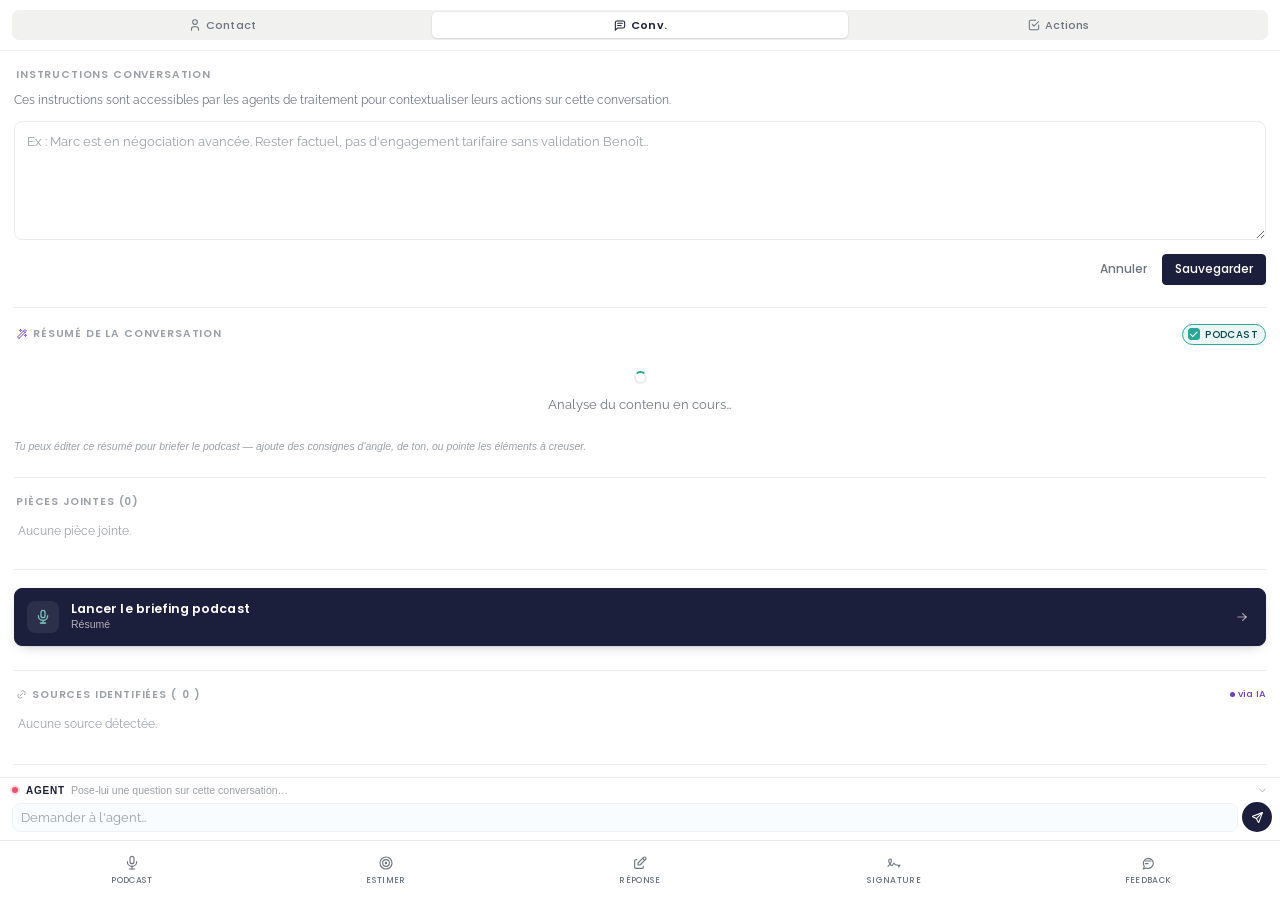
==== commit 051979c1: "fix(frontend): faux succès signature, races conv, XSS liens, erreurs dock + changelog - signature Od" ====
--- a/index.html
+++ b/index.html
@@ -5,105 +5,28 @@
   <meta name="viewport" content="width=device-width, initial-scale=1.0">
   <title>POF Sidebar — Notion / Missive</title>
 
+  <!-- Cache-busting : empêche les navigateurs / iframe Missive de servir un HTML obsolète -->
+  <meta http-equiv="Cache-Control" content="no-cache, no-store, must-revalidate">
+  <meta http-equiv="Pragma" content="no-cache">
+  <meta http-equiv="Expires" content="0">
+
   <!-- Fonts (POF DS) -->
   <link rel="preconnect" href="https://fonts.googleapis.com">
   <link rel="preconnect" href="https://fonts.gstatic.com" crossorigin>
   <link href="https://fonts.googleapis.com/css2?family=Poppins:wght@400;500;600;700&family=Raleway:wght@300;400;500;600;700&family=JetBrains+Mono:wght@400;500&display=swap" rel="stylesheet">
 
-  <link rel="stylesheet" href="sidebar.css?v=33">
+  <link rel="stylesheet" href="sidebar.css?v=37">
 </head>
 <body>
-
-  <!-- ═══════════════════════════════════════════════ EMPTY SHELL (no conversation) -->
-  <section class="empty-shell" id="empty-shell" data-screen-label="Aucune conversation" hidden>
-
-    <div class="es-hero">
-      <div class="es-art" aria-hidden="true">
-        <svg viewBox="0 0 64 64" fill="none" stroke="currentColor" stroke-linecap="round" stroke-linejoin="round" stroke-width="1.4">
-          <path d="M10 22l8 0l4 6l20 0l4 -6l8 0"/>
-          <path d="M10 12h44a2 2 0 0 1 2 2v36a2 2 0 0 1 -2 2h-44a2 2 0 0 1 -2 -2v-36a2 2 0 0 1 2 -2z"/>
-        </svg>
-      </div>
-      <div class="es-title">Sélectionner une conversation</div>
-      <div class="es-sub">Choisis un mail à gauche pour afficher contact, contexte&nbsp;et&nbsp;actions.</div>
-    </div>
-
-    <div class="es-action-wrap">
-      <button class="es-cta" id="es-triage-btn" type="button">
-        <span class="es-cta-icon">
-          <svg viewBox="0 0 24 24" fill="none" stroke="currentColor" stroke-linecap="round" stroke-linejoin="round" stroke-width="1.9"><path d="M16 18a2 2 0 0 1 2 2a2 2 0 0 1 2 -2a2 2 0 0 1 -2 -2a2 2 0 0 1 -2 2zm0 -12a2 2 0 0 1 2 2a2 2 0 0 1 2 -2a2 2 0 0 1 -2 -2a2 2 0 0 1 -2 2zm-7 12a6 6 0 0 1 6 -6a6 6 0 0 1 -6 -6a6 6 0 0 1 -6 6a6 6 0 0 1 6 6z"/></svg>
-        </span>
-        <span class="es-cta-body">
-          <span class="es-cta-title">Lancer le triage automatique</span>
-          <span class="es-cta-sub">Analyse, archive et priorise la boîte de réception</span>
-        </span>
-        <span class="es-cta-arrow">
-          <svg viewBox="0 0 24 24" fill="none" stroke="currentColor" stroke-linecap="round" stroke-linejoin="round" stroke-width="1.9"><path d="M5 12l14 0"/><path d="M13 18l6 -6"/><path d="M13 6l6 6"/></svg>
-        </span>
-      </button>
-      <div class="es-action-hint">
-        <svg viewBox="0 0 24 24" fill="none" stroke="currentColor" stroke-linecap="round" stroke-linejoin="round" stroke-width="2"><circle cx="12" cy="12" r="9"/><path d="M12 8v4"/><path d="M12 16h.01"/></svg>
-        <span>L'agent ne traite que les mails non lus de l'Inbox principale.</span>
-      </div>
-    </div>
-
-    <div class="es-spacer"></div>
-
-    <div class="es-report-wrap" id="es-report-wrap">
-      <div class="label es-report-label">
-        <span class="label-with-icon">
-          <svg style="width:11px;height:11px;vertical-align:-1px" viewBox="0 0 24 24" fill="none" stroke="currentColor" stroke-linecap="round" stroke-linejoin="round" stroke-width="2"><path d="M3 12a9 9 0 1 0 18 0a9 9 0 0 0 -18 0"/><path d="M12 7v5l3 3"/></svg>
-          Dernier triage
-        </span>
-        <span class="timeline-source">via Notion</span>
-      </div>
-
-      <a class="es-report-card" id="es-report-card" href="#" target="_blank" rel="noopener">
-        <div class="es-report-head">
-          <div class="es-report-title">
-            <span id="es-report-name">Rapport de triage — 17 mai</span>
-            <svg class="es-report-ext" viewBox="0 0 24 24" fill="none" stroke="currentColor" stroke-linecap="round" stroke-linejoin="round" stroke-width="2"><path d="M17 7l-10 10"/><path d="M8 7h9v9"/></svg>
-          </div>
-          <div class="es-report-date" id="es-report-date">
-            <svg viewBox="0 0 24 24" fill="none" stroke="currentColor" stroke-linecap="round" stroke-linejoin="round" stroke-width="1.9"><path d="M12 8v4l3 3"/><circle cx="12" cy="12" r="9"/></svg>
-            <span>Aujourd'hui · 08:42</span>
-          </div>
-        </div>
-
-        <div class="es-stats">
-          <div class="es-stat">
-            <div class="es-stat-num" id="es-stat-tries">47</div>
-            <div class="es-stat-label">Triés</div>
-          </div>
-          <div class="es-stat es-stat-archive">
-            <div class="es-stat-num" id="es-stat-arch">32</div>
-            <div class="es-stat-label">Archivés</div>
-          </div>
-          <div class="es-stat es-stat-prio">
-            <div class="es-stat-num" id="es-stat-prio">
-              <span class="es-stat-dot" aria-hidden="true"></span>
-              <span>8</span>
-            </div>
-            <div class="es-stat-label">Prio 1</div>
-          </div>
-        </div>
-      </a>
-    </div>
-
-  </section>
 
   <!-- ═══════════════════════════════════════════════ TABS -->
   <div class="tabs-wrap">
     <nav class="tabs" role="tablist">
-      <button class="tab" data-pane="task" role="tab">
-        <svg viewBox="0 0 24 24" fill="none" stroke="currentColor" stroke-linecap="round" stroke-linejoin="round" stroke-width="1.8"><path d="M5 3m0 2a2 2 0 0 1 2 -2h10a2 2 0 0 1 2 2v14a2 2 0 0 1 -2 2h-10a2 2 0 0 1 -2 -2z"/><path d="M9 7l6 0"/><path d="M9 11l6 0"/><path d="M9 15l4 0"/></svg>
-        Contenu
-      </button>
-      <button class="tab active" data-pane="contact" role="tab" aria-selected="true">
+      <button class="tab" data-pane="contact" role="tab">
         <svg viewBox="0 0 24 24" fill="none" stroke="currentColor" stroke-linecap="round" stroke-linejoin="round" stroke-width="1.8"><path d="M8 7a4 4 0 1 0 8 0a4 4 0 0 0 -8 0"/><path d="M6 21v-2a4 4 0 0 1 4 -4h4a4 4 0 0 1 4 4v2"/></svg>
         Contact
       </button>
-      <button class="tab" data-pane="conv" role="tab">
+      <button class="tab active" data-pane="conv" role="tab" aria-selected="true" data-comment-anchor="420827e861-button">
         <svg viewBox="0 0 24 24" fill="none" stroke="currentColor" stroke-linecap="round" stroke-linejoin="round" stroke-width="1.8"><path d="M4 21v-13a3 3 0 0 1 3 -3h10a3 3 0 0 1 3 3v6a3 3 0 0 1 -3 3h-9l-4 4"/><path d="M8 9h8"/><path d="M8 13h6"/></svg>
         Conv.
       </button>
@@ -116,62 +39,10 @@
 
   <div class="scroll">
 
-    <!-- ── CONTENU ───────────────────────────────── -->
-    <section class="pane" id="pane-task" data-screen-label="Contenu">
-
-      <!-- 1. Résumé du mail -->
-      <div class="label label-with-hint" data-comment-anchor="2d431761f4-div">
-        <span class="label-with-icon">
-          <svg class="ai-wand" viewBox="0 0 24 24" fill="none" stroke="currentColor" stroke-linecap="round" stroke-linejoin="round" stroke-width="1.9">
-            <path d="M6 21l15 -15l-3 -3l-15 15l3 3"/>
-            <path d="M15 6l3 3"/>
-            <path d="M9 3a2 2 0 0 0 2 2a2 2 0 0 0 -2 2a2 2 0 0 0 -2 -2a2 2 0 0 0 2 -2"/>
-            <path d="M19 13a2 2 0 0 0 2 2a2 2 0 0 0 -2 2a2 2 0 0 0 -2 -2a2 2 0 0 0 2 -2"/>
-          </svg>
-          Résumé du mail
-        </span>
-        <button class="mini-podcast-btn" id="summary-podcast-btn" title="Générer un briefing podcast de ce mail">
-          <svg viewBox="0 0 24 24" fill="none" stroke="currentColor" stroke-linecap="round" stroke-linejoin="round" stroke-width="1.9"><path d="M9 2m0 3a3 3 0 0 1 3 -3h0a3 3 0 0 1 3 3v5a3 3 0 0 1 -3 3h0a3 3 0 0 1 -3 -3z"/><path d="M5 10a7 7 0 0 0 14 0"/><path d="M8 21l8 0"/><path d="M12 17l0 4"/></svg>
-          <span>Briefing podcast</span>
-        </button>
-      </div>
-      <div class="mail-summary" id="mail-summary">
-        <div class="waiting" style="padding:20px 8px">
-          <div class="spinner"></div>
-          <div class="msg">Analyse du contenu en cours…</div>
-        </div>
-      </div>
-
-      <hr class="divider">
-
-      <!-- 2. Pièces jointes -->
-      <div class="label">
-        Pièces jointes (<span id="attachments-count">0</span>)
-      </div>
-      <div class="attachment-list" id="attachment-list">
-        <div style="font-size:11.5px;color:var(--text-xmuted);padding:6px 4px;">Aucune pièce jointe.</div>
-      </div>
-
-      <hr class="divider">
-
-      <!-- 3. Sources mentionnées (LinkedIn / web) -->
-      <div class="label label-with-hint">
-        <span class="label-with-icon">
-          <svg style="width:11px;height:11px;vertical-align:-1px" viewBox="0 0 24 24" fill="none" stroke="currentColor" stroke-linecap="round" stroke-linejoin="round" stroke-width="2"><path d="M9 15l6 -6"/><path d="M11 6l.463 -.536a5 5 0 0 1 7.072 7.072l-.534 .464"/><path d="M13 18l-.397 .534a5.068 5.068 0 0 1 -7.127 0a4.972 4.972 0 0 1 0 -7.071l.524 -.463"/></svg>
-          Sources identifiées (<span id="sources-count">0</span>)
-        </span>
-        <span class="ai-source">via IA</span>
-      </div>
-      <div class="source-list" id="source-list">
-        <div style="font-size:11.5px;color:var(--text-xmuted);padding:6px 4px;">Aucune source détectée.</div>
-      </div>
-
-    </section>
-
     <!-- ── CONTACT ───────────────────────────────── -->
-    <section class="pane active" id="pane-contact" data-screen-label="Contact">
+    <section class="pane" id="pane-contact" data-screen-label="Contact">
       <div class="contact-grid">
-        <div class="contact-main" data-comment-anchor="961067cdf5-div">
+        <div class="contact-main">
           <div class="label">Contact principal</div>
           <div id="main-contact">
             <div class="waiting">
@@ -203,25 +74,14 @@
           </div>
         </div>
 
-        <!-- RIGHT : Échéances + historique (façon onglet Contact) -->
+        <!-- RIGHT : Timeline unifiée — futur + passé -->
         <aside class="timeline-aside">
 
-          <!-- Upcoming key dates -->
-          <div class="label label-with-hint">
-            <span class="label-with-icon">
-              <svg style="width:11px;height:11px;vertical-align:-1px" viewBox="0 0 24 24" fill="none" stroke="currentColor" stroke-linecap="round" stroke-linejoin="round" stroke-width="2"><rect x="4" y="5" width="16" height="16" rx="2"/><path d="M16 3l0 4"/><path d="M8 3l0 4"/><path d="M4 11l16 0"/></svg>
-              Dates clés à venir (<span id="key-dates-count">0</span>)
-            </span>
-          </div>
-          <div class="key-dates" id="key-dates"></div>
-
-          <hr class="divider">
-
-          <!-- Anti-chronological timeline -->
+          <!-- Anti-chronological timeline (future + past merged) -->
           <div class="label label-with-hint">
             <span class="label-with-icon">
               <svg style="width:11px;height:11px;vertical-align:-1px" viewBox="0 0 24 24" fill="none" stroke="currentColor" stroke-linecap="round" stroke-linejoin="round" stroke-width="2"><path d="M12 8v4l3 3"/><path d="M3.05 11a9 9 0 1 1 .5 4m-.5 5v-5h5"/></svg>
-              Historique des interactions
+              Timeline
             </span>
             <span class="timeline-source">via Notion</span>
           </div>
@@ -231,16 +91,88 @@
       </div>
     </section>
 
-    <!-- ── CONVERSATION ──────────────────────────── -->
-    <section class="pane" id="pane-conv" data-screen-label="Conversation">
+    <!-- ── CONVERSATION (fused : feedback + instructions + résumé + PJ + sources) ── -->
+    <section class="pane active" id="pane-conv" data-screen-label="Conversation">
+
+      <!-- 2. Instructions conversation -->
       <div class="label">Instructions conversation</div>
       <p class="intro">
         Ces instructions sont accessibles par les agents de traitement pour contextualiser leurs actions sur cette conversation.
       </p>
-      <textarea id="conv-textarea" rows="6" placeholder="Ex : Marc est en négociation avancée. Rester factuel, pas d'engagement tarifaire sans validation Benoît…"></textarea>
+      <textarea id="conv-textarea" rows="5" placeholder="Ex : Marc est en négociation avancée. Rester factuel, pas d'engagement tarifaire sans validation Benoît…"></textarea>
       <div class="save-bar">
         <button class="btn btn-ghost" onclick="resetConv()">Annuler</button>
         <button class="btn btn-primary" id="conv-save-btn" onclick="saveConv()">Sauvegarder</button>
+      </div>
+
+      <hr class="divider" style="margin-top:22px">
+
+      <!-- 3. Résumé de la conversation (éditable + checkbox podcast) -->
+      <div class="label label-with-hint">
+        <span class="label-with-icon">
+          <svg class="ai-wand" viewBox="0 0 24 24" fill="none" stroke="currentColor" stroke-linecap="round" stroke-linejoin="round" stroke-width="1.9">
+            <path d="M6 21l15 -15l-3 -3l-15 15l3 3"/>
+            <path d="M15 6l3 3"/>
+            <path d="M9 3a2 2 0 0 0 2 2a2 2 0 0 0 -2 2a2 2 0 0 0 -2 -2a2 2 0 0 0 2 -2"/>
+            <path d="M19 13a2 2 0 0 0 2 2a2 2 0 0 0 -2 2a2 2 0 0 0 -2 -2a2 2 0 0 0 2 -2"/>
+          </svg>
+          Résumé de la conversation
+        </span>
+        <label class="pod-include" title="Inclure dans le briefing podcast">
+          <input type="checkbox" id="pod-incl-summary" checked>
+          <span class="pod-include-label">Podcast</span>
+        </label>
+      </div>
+      <div class="summary-edit" id="summary-edit">
+        <div class="waiting" style="padding:18px 8px">
+          <div class="spinner"></div>
+          <div class="msg">Analyse du contenu en cours…</div>
+        </div>
+      </div>
+      <p class="intro intro-podcast-hint" id="summary-podcast-hint">
+        Tu peux éditer ce résumé pour briefer le podcast — ajoute des consignes d'angle, de ton, ou pointe les éléments à creuser.
+      </p>
+
+      <hr class="divider" style="margin-top:22px">
+
+      <!-- 4. Pièces jointes (avec checkbox podcast par item) -->
+      <div class="label">
+        Pièces jointes (<span id="attachments-count">0</span>)
+      </div>
+      <div class="attachment-list" id="attachment-list">
+        <div style="font-size:11.5px;color:var(--text-xmuted);padding:6px 4px;">Aucune pièce jointe.</div>
+      </div>
+
+      <hr class="divider" style="margin-top:22px">
+
+      <!-- 5. Bouton Briefing podcast (unique) — placé juste après les PJ -->
+      <div class="podcast-launch" id="podcast-launch">
+        <button class="btn-podcast-big" id="podcast-launch-btn" type="button">
+          <span class="bpb-icon">
+            <svg viewBox="0 0 24 24" fill="none" stroke="currentColor" stroke-linecap="round" stroke-linejoin="round" stroke-width="1.9"><path d="M9 2m0 3a3 3 0 0 1 3 -3h0a3 3 0 0 1 3 3v5a3 3 0 0 1 -3 3h0a3 3 0 0 1 -3 -3z"/><path d="M5 10a7 7 0 0 0 14 0"/><path d="M8 21l8 0"/><path d="M12 17l0 4"/></svg>
+          </span>
+          <span class="bpb-body">
+            <span class="bpb-title">Lancer le briefing podcast</span>
+            <span class="bpb-sub" id="podcast-launch-sub">Résumé + <span id="pod-pj-count">0</span> pièce(s) jointe(s)</span>
+          </span>
+          <span class="bpb-arrow">
+            <svg viewBox="0 0 24 24" fill="none" stroke="currentColor" stroke-linecap="round" stroke-linejoin="round" stroke-width="2"><path d="M5 12l14 0"/><path d="M13 18l6 -6"/><path d="M13 6l6 6"/></svg>
+          </span>
+        </button>
+      </div>
+
+      <hr class="divider" style="margin-top:24px">
+
+      <!-- 6. Sources identifiées -->
+      <div class="label label-with-hint">
+        <span class="label-with-icon">
+          <svg style="width:11px;height:11px;vertical-align:-1px" viewBox="0 0 24 24" fill="none" stroke="currentColor" stroke-linecap="round" stroke-linejoin="round" stroke-width="2"><path d="M9 15l6 -6"/><path d="M11 6l.463 -.536a5 5 0 0 1 7.072 7.072l-.534 .464"/><path d="M13 18l-.397 .534a5.068 5.068 0 0 1 -7.127 0a4.972 4.972 0 0 1 0 -7.071l.524 -.463"/></svg>
+          Sources identifiées (<span id="sources-count">0</span>)
+        </span>
+        <span class="ai-source">via IA</span>
+      </div>
+      <div class="source-list" id="source-list">
+        <div style="font-size:11.5px;color:var(--text-xmuted);padding:6px 4px;">Aucune source détectée.</div>
       </div>
 
       <hr class="divider" style="margin-top:24px">
@@ -256,7 +188,7 @@
   <!-- ═══════════════════════════════════════════════ AGENT CHAT DOCK -->
   <div class="agent-dock" id="agent-dock" data-state="collapsed">
     <button class="agent-thread-toggle" id="agent-thread-toggle" type="button" aria-expanded="false">
-      <span class="agent-dot" data-comment-anchor="1c695b7523-span"></span>
+      <span class="agent-dot"></span>
       <span class="agent-thread-meta">
         <span class="agent-thread-title">Agent</span>
         <span class="agent-thread-preview" id="agent-thread-preview">Pose-lui une question sur cette conversation…</span>
@@ -266,17 +198,11 @@
     </button>
 
     <div class="agent-thread" id="agent-thread" hidden>
-      <div class="agent-thread-empty" id="agent-thread-empty">
-        L'agent a accès à la conversation, au contact et à la situation. Demande-lui de chercher, vérifier, suggérer…
-      </div>
       <div class="agent-messages" id="agent-messages"></div>
     </div>
 
     <form class="agent-composer" id="agent-composer">
       <textarea id="agent-input" rows="1" placeholder="Demander à l'agent…" autocomplete="off"></textarea>
-      <button type="button" class="agent-mic" id="agent-mic" title="Dicter à la place" data-comment-anchor="8a802bc0aa-button">
-        <svg viewBox="0 0 24 24" fill="none" stroke="currentColor" stroke-linecap="round" stroke-linejoin="round" stroke-width="1.9"><path d="M9 2m0 3a3 3 0 0 1 3 -3h0a3 3 0 0 1 3 3v5a3 3 0 0 1 -3 3h0a3 3 0 0 1 -3 -3z"/><path d="M5 10a7 7 0 0 0 14 0"/><path d="M8 21l8 0"/><path d="M12 17l0 4"/></svg>
-      </button>
       <button type="submit" class="agent-send" id="agent-send" title="Envoyer">
         <svg viewBox="0 0 24 24" fill="none" stroke="currentColor" stroke-linecap="round" stroke-linejoin="round" stroke-width="2"><path d="M10 14l11 -11"/><path d="M21 3l-6.5 18a.55 .55 0 0 1 -1 0l-3.5 -7l-7 -3.5a.55 .55 0 0 1 0 -1l18 -6.5"/></svg>
       </button>
@@ -323,12 +249,12 @@
   </div>
 
   <!-- ═══════════════════════════════════ MOCK (preview only) ═══ -->
-  <!-- Mock activates ONLY when ?preview=1 is in the URL. En prod Missive, la SDK
-       script tag ci-dessous charge synchroniquement et fournit window.Missive. -->
+  <!-- Mock activates ONLY when ?preview=1 is in the URL. En prod Missive,
+       la SDK script tag ci-dessous charge synchroniquement et fournit window.Missive. -->
   <script>
     if (location.search.indexOf('preview=1') !== -1) {
       window.__POF_MOCK = true;
-      window.__POF_DEMO_STATE = 'empty'; // 'found' | 'folk' | 'missing' | 'loading' | 'empty'
+      window.__POF_DEMO_STATE = 'found'; // 'found' | 'folk' | 'missing' | 'loading' | 'empty'
 
       // Mock Missive SDK
       window.Missive = {
@@ -441,18 +367,6 @@
               notion_page_url: 'https://notion.so/newly000created111page222',
             });
             // Task actions
-            if (action === 'last_triage_report') {
-              return resolve({
-                found: true,
-                title: 'Rapport de triage — 17 mai',
-                notion_page_id: 'triage000report111may17',
-                notion_page_url: 'https://notion.so/triage000report111may17',
-                run_at: '2026-05-17T08:42:00',
-                run_at_label: "Aujourd'hui · 08:42",
-                stats: { triaged: 47, archived: 32, priority_1: 8 },
-              });
-            }
-            if (action === 'run_triage') return resolve({ success: true });
             if (action === 'brief_podcast')        return resolve({ success: true });
             if (action === 'add_to_watch')         return resolve({ success: true });
             if (action === 'estimate_opportunity') return resolve({ success: true });
@@ -563,6 +477,10 @@
                   { date: '2026-06-01T09:00:00', title: 'Board ICS Hong Kong', type: 'meeting', url: 'https://notion.so/meet-board-hk', meta: 'Présentation finale' },
                 ],
                 interactions: [
+                  { id: 'i0', type: 'linkedin', date: '2026-05-16T10:30:00', author: 'Marc Castagnet',
+                    title: 'Échange LinkedIn — sujet impact',
+                    summary: 'Marc partage un article cleantech HK et demande l\'avis de POF sur l\'impact measurement framework. 4 messages, échange ouvert.',
+                    url: 'https://linkedin.com/messaging/thread/abc' },
                   { id: 'i1', type: 'whatsapp', date: '2026-05-15T17:42:00', author: 'Marc Castagnet',
                     summary: 'Marc demande confirmation dispo Benoît pour visio mercredi 20/05. Évoque besoin de boucler avant board ICS.',
                     url: 'https://wa.me/85298765432' },
@@ -586,6 +504,18 @@
                     title: 'NDA mutuel signé',
                     summary: 'Signature via DocuSign. Couverture 24 mois sur données financières et industrielles. Signataires : M. Castagnet (ICS) / B. Blancher (POF).',
                     url: 'https://notion.so/nda-ics-pof' },
+                  { id: 'i6b', type: 'mou', date: '2026-04-10T11:00:00',
+                    title: 'MOU — cadre de partenariat ICS',
+                    summary: 'Lettre d\'intention non-engageante signée. Pose le cadre : ticket cible 100 K€, calendrier indicatif, gouvernance souhaitée. Préalable au term-sheet contraignant.',
+                    url: 'https://notion.so/mou-ics-pof' },
+                  { id: 'i6c', type: 'note', date: '2026-04-08T16:45:00', author: 'Thibault Kheres',
+                    title: 'Notes — analyse term-sheet ICS v2',
+                    summary: 'Relecture term-sheet v2 côté POF. Points sensibles identifiés : (1) la clause de liquidation préférentielle à 2× est trop agressive, à ramener à 1×. (2) le siège observateur OK mais demander qu\'il soit non-rémunéré. (3) les protections anti-dilution full-ratchet doivent passer en weighted-average. À discuter avec Maître Renard avant retour ICS.',
+                    url: 'https://notion.so/note-analysis-ts-v2' },
+                  { id: 'i6d', type: 'contrat', date: '2026-03-28T09:30:00',
+                    title: 'Contrat de consultance — phase due diligence',
+                    summary: 'Contrat signé pour mission DD croisée (3 mois, 8 K€). Encadre les échanges techniques et financiers en amont du term-sheet. Confidentialité reprise du NDA.',
+                    url: 'https://notion.so/contrat-dd-ics' },
                   { id: 'i7', type: 'email', date: '2026-04-03T16:30:00', author: 'Esther Wong',
                     title: 'Intro & agenda board ICS',
                     summary: 'Esther confirme agenda board ICS pour 22/04. Demande pitch deck mis à jour 48h avant.',
@@ -639,10 +569,9 @@
             if (action === 'brief_attachment') return resolve({ success: true });
             if (action === 'follow_source')    return resolve({ success: true });
             if (action === 'ask_agent') {
-              // Demo: agent replies + replaces proposed tasks
+              // Demo: agent replaces the proposed tasks with two new ones
               return resolve({
                 success: true,
-                reply: "J'ai vérifié les échanges récents. Marc n'a pas mentionné d'autre term-sheet, mais je te suggère de poser explicitement la question pour sécuriser l'exclusivité. J'ai mis à jour les tâches proposées dans l'onglet Actions.",
                 proposed: [
                   { id: 'pa1', name: 'Demander à Marc s\'il a un term-sheet en cours ailleurs',
                     description: 'Confirmer exclusivité du deal avant d\'aligner la valorisation. Mentionner aussi le board ICS.',
@@ -724,7 +653,7 @@
   </script>
 
   <!-- Sidebar logic -->
-  <script src="sidebar.js?v=34"></script>
+  <script src="sidebar.js?v=37"></script>
 
 </body>
 </html>
--- a/sidebar.css
+++ b/sidebar.css
@@ -2047,7 +2047,10 @@
 
 .tl-node[data-type="email"]    { color: #3B6FB6; box-shadow: 0 0 0 1.5px #C5D8EF; background: #EAF1FB; }
 .tl-node[data-type="whatsapp"] { color: #1E9D52; box-shadow: 0 0 0 1.5px #BDE5CC; background: #E8F6EE; }
+.tl-node[data-type="linkedin"] { color: #0A66C2; box-shadow: 0 0 0 1.5px #B8D2EE; background: #E7F1F9; }
 .tl-node[data-type="visio"]    { color: var(--pof-teal-deep); box-shadow: 0 0 0 1.5px #BCDED9; background: #E6F4F2; }
+.tl-node[data-type="meeting"]  { color: var(--pof-teal-deep); box-shadow: 0 0 0 1.5px #BCDED9; background: #E6F4F2; }
+.tl-node[data-type="task"]     { color: #8A6300; box-shadow: 0 0 0 1.5px #ECD9A7; background: #FFF4DC; }
 .tl-node[data-type="nda"]      { color: var(--pof-navy); box-shadow: 0 0 0 1.5px var(--pof-gray-400); background: var(--bg-soft); }
 .tl-node[data-type="note"]     { color: var(--pof-steel); box-shadow: 0 0 0 1.5px var(--pof-neutral-mid); background: var(--bg-soft); }
 .tl-node[data-type="mou"]      { color: #A35A1F; box-shadow: 0 0 0 1.5px #ECC8A4; background: #FAEEDF; }
@@ -2155,10 +2158,8 @@
 .tl-item:hover .tl-link { opacity: 0.7; }
 .tl-link:hover { opacity: 1 !important; background: var(--border); color: var(--text); }
 
-/* Future events — date-block tear-off on the left
-   - "À venir" separator uses teal accent
-   - Each future item shows a calendar-style date block (day + month)
-   - Clean body: title + single meta line (Dans X j · time · meta). */
+/* Future events — same compact row as past, with a different time tone
+   (no separate date-block). Distinguished by the "À venir" header above. */
 .tl-day-sep-future {
   color: var(--pof-teal-deep);
   font-weight: 700;
@@ -2174,88 +2175,10 @@
   margin-right: 6px;
   vertical-align: 1px;
 }
-
-.tl-item.future {
-  align-items: stretch;
-}
-.tl-item.future .tl-body {
-  background: transparent;
-  border: 0;
-  padding: 2px 0 2px 2px;
-  position: relative;
-  min-width: 0;
-}
-.tl-item.future:hover .tl-body { background: transparent; }
-
-.tl-date-block {
-  flex-shrink: 0;
-  width: 38px;
-  min-height: 42px;
-  display: flex;
-  flex-direction: column;
-  align-items: center;
-  justify-content: center;
-  padding: 4px 0 5px;
-  border: 1px solid var(--border);
-  border-radius: var(--r-md, 8px);
-  background: var(--pof-white, #fff);
-  line-height: 1;
-  box-shadow: 0 1px 0 rgba(0,0,0,0.02);
-}
-.tl-date-block.imminent {
-  border-color: var(--pof-teal-dark);
-  background: #F1F8F7;
-}
-.tl-date-block.today {
-  border-color: var(--pof-coral);
-  background: #FCE6EA;
-}
-.tl-date-day {
-  font-family: "Poppins", sans-serif;
-  font-size: 16px;
-  font-weight: 700;
-  color: var(--text);
-  letter-spacing: -0.02em;
-}
-.tl-date-block.imminent .tl-date-day { color: var(--pof-teal-deep); }
-.tl-date-block.today .tl-date-day { color: #A02333; }
-.tl-date-mon {
-  margin-top: 1px;
-  font-family: "Poppins", sans-serif;
-  font-size: 8.5px;
+.tl-item.future .tl-time {
+  color: var(--pof-teal-deep);
   font-weight: 600;
-  text-transform: uppercase;
-  letter-spacing: 0.07em;
-  color: var(--text-muted);
-}
-
-.tl-title-future {
-  font-family: "Poppins", sans-serif;
-  font-size: 12px;
-  font-weight: 600;
-  color: var(--text);
-  line-height: 1.3;
-  letter-spacing: -0.005em;
-  margin-bottom: 3px;
-}
-.tl-meta-future {
-  font-family: "Poppins", sans-serif;
-  font-size: 10px;
-  color: var(--text-muted);
-  display: inline-flex;
-  flex-wrap: wrap;
-  align-items: center;
-  gap: 4px;
-  line-height: 1.3;
-}
-.tl-meta-future .tl-dot-sep { color: var(--pof-gray-400); }
-.tl-link-future {
-  position: absolute;
-  top: 0;
-  right: 0;
-  opacity: 0;
-}
-.tl-item.future:hover .tl-link-future { opacity: 0.7; }
+}
 
 .tl-empty {
   padding: 10px 4px;
@@ -3525,10 +3448,13 @@
   display: flex;
   flex-direction: column;
   max-height: 260px;
-  min-height: 60px;
   padding: 8px 12px 4px;
   overflow-y: auto;
   border-bottom: 1px solid var(--border-soft);
+}
+.agent-thread:empty,
+.agent-thread:has(.agent-messages:empty) {
+  display: none;
 }
 
 .agent-thread-empty {
@@ -4163,3 +4089,140 @@
 }
 .bpb-arrow svg { width: 14px; height: 14px; stroke-width: 2; }
 .btn-podcast-big:hover .bpb-arrow { transform: translateX(2px); color: var(--pof-teal); }
+
+/* ── Odoo Sign confirmation & result panels ── */
+.odoo-confirm {
+  display: flex;
+  flex-direction: column;
+  gap: 16px;
+  padding: 4px 0 8px;
+}
+.odoo-confirm-doc {
+  display: flex;
+  align-items: flex-start;
+  gap: 10px;
+  padding: 12px 14px;
+  background: var(--surface-alt, #f5f7fa);
+  border-radius: 10px;
+  border: 1px solid var(--border-soft, #e3e7ed);
+}
+.odoo-confirm-icon { flex-shrink: 0; color: var(--pof-teal-deep, #0d7a6b); margin-top: 1px; }
+.odoo-confirm-icon svg { width: 18px; height: 18px; stroke-width: 1.8; }
+.odoo-confirm-name {
+  font-family: "Poppins", sans-serif;
+  font-size: 12px;
+  font-weight: 600;
+  color: var(--text-primary, #1a1f2e);
+  word-break: break-all;
+  line-height: 1.35;
+}
+.odoo-confirm-fields { padding: 0 2px; }
+.ocf-label {
+  font-family: "Poppins", sans-serif;
+  font-size: 10.5px;
+  font-weight: 500;
+  color: var(--text-secondary, #6b7280);
+  margin-bottom: 8px;
+  text-transform: uppercase;
+  letter-spacing: 0.04em;
+}
+.ocf-list {
+  list-style: none;
+  margin: 0;
+  padding: 0;
+  display: flex;
+  flex-direction: column;
+  gap: 5px;
+}
+.ocf-list li {
+  display: flex;
+  align-items: center;
+  gap: 8px;
+  font-family: "Poppins", sans-serif;
+  font-size: 12px;
+}
+.ocf-key {
+  min-width: 72px;
+  font-weight: 500;
+  color: var(--text-secondary, #6b7280);
+}
+.ocf-val {
+  color: var(--text-primary, #1a1f2e);
+  font-weight: 400;
+}
+.odoo-confirm-actions {
+  display: flex;
+  gap: 8px;
+  justify-content: flex-end;
+  padding-top: 4px;
+}
+.odoo-sign-btn {
+  display: inline-flex;
+  align-items: center;
+  gap: 6px;
+}
+.odoo-sign-btn svg { width: 14px; height: 14px; stroke-width: 2; }
+
+/* Result screens */
+.odoo-result {
+  display: flex;
+  flex-direction: column;
+  align-items: center;
+  justify-content: center;
+  gap: 8px;
+  padding: 24px 16px 20px;
+  text-align: center;
+  min-height: 180px;
+}
+.odoo-result-icon { font-size: 36px; line-height: 1; }
+.odoo-result-title {
+  font-family: "Poppins", sans-serif;
+  font-size: 15px;
+  font-weight: 700;
+  color: var(--text-primary, #1a1f2e);
+}
+.odoo-result--ok .odoo-result-title { color: #0d7a6b; }
+.odoo-result--err .odoo-result-title { color: #c0392b; }
+.odoo-result-doc {
+  font-family: "Poppins", sans-serif;
+  font-size: 11.5px;
+  font-weight: 500;
+  color: var(--text-secondary, #6b7280);
+  word-break: break-all;
+  max-width: 100%;
+}
+.odoo-result-meta {
+  font-family: "Poppins", sans-serif;
+  font-size: 11px;
+  color: var(--text-tertiary, #9ca3af);
+  line-height: 1.4;
+}
+.odoo-result-close { margin-top: 8px; }
+
+/* Progress screen (attente signature) */
+.odoo-progress {
+  display: flex;
+  flex-direction: column;
+  align-items: center;
+  justify-content: center;
+  gap: 14px;
+  padding: 32px 16px 28px;
+  text-align: center;
+  min-height: 180px;
+}
+.odoo-progress-spinner { width: 24px; height: 24px; border-width: 3px; }
+.odoo-progress-doc {
+  font-family: "Poppins", sans-serif;
+  font-size: 12px;
+  font-weight: 600;
+  color: var(--text-primary, #1a1f2e);
+  word-break: break-all;
+  max-width: 100%;
+}
+.odoo-progress-step {
+  font-family: "Poppins", sans-serif;
+  font-size: 11.5px;
+  color: var(--text-secondary, #6b7280);
+  min-height: 15px;
+  transition: opacity .2s;
+}
